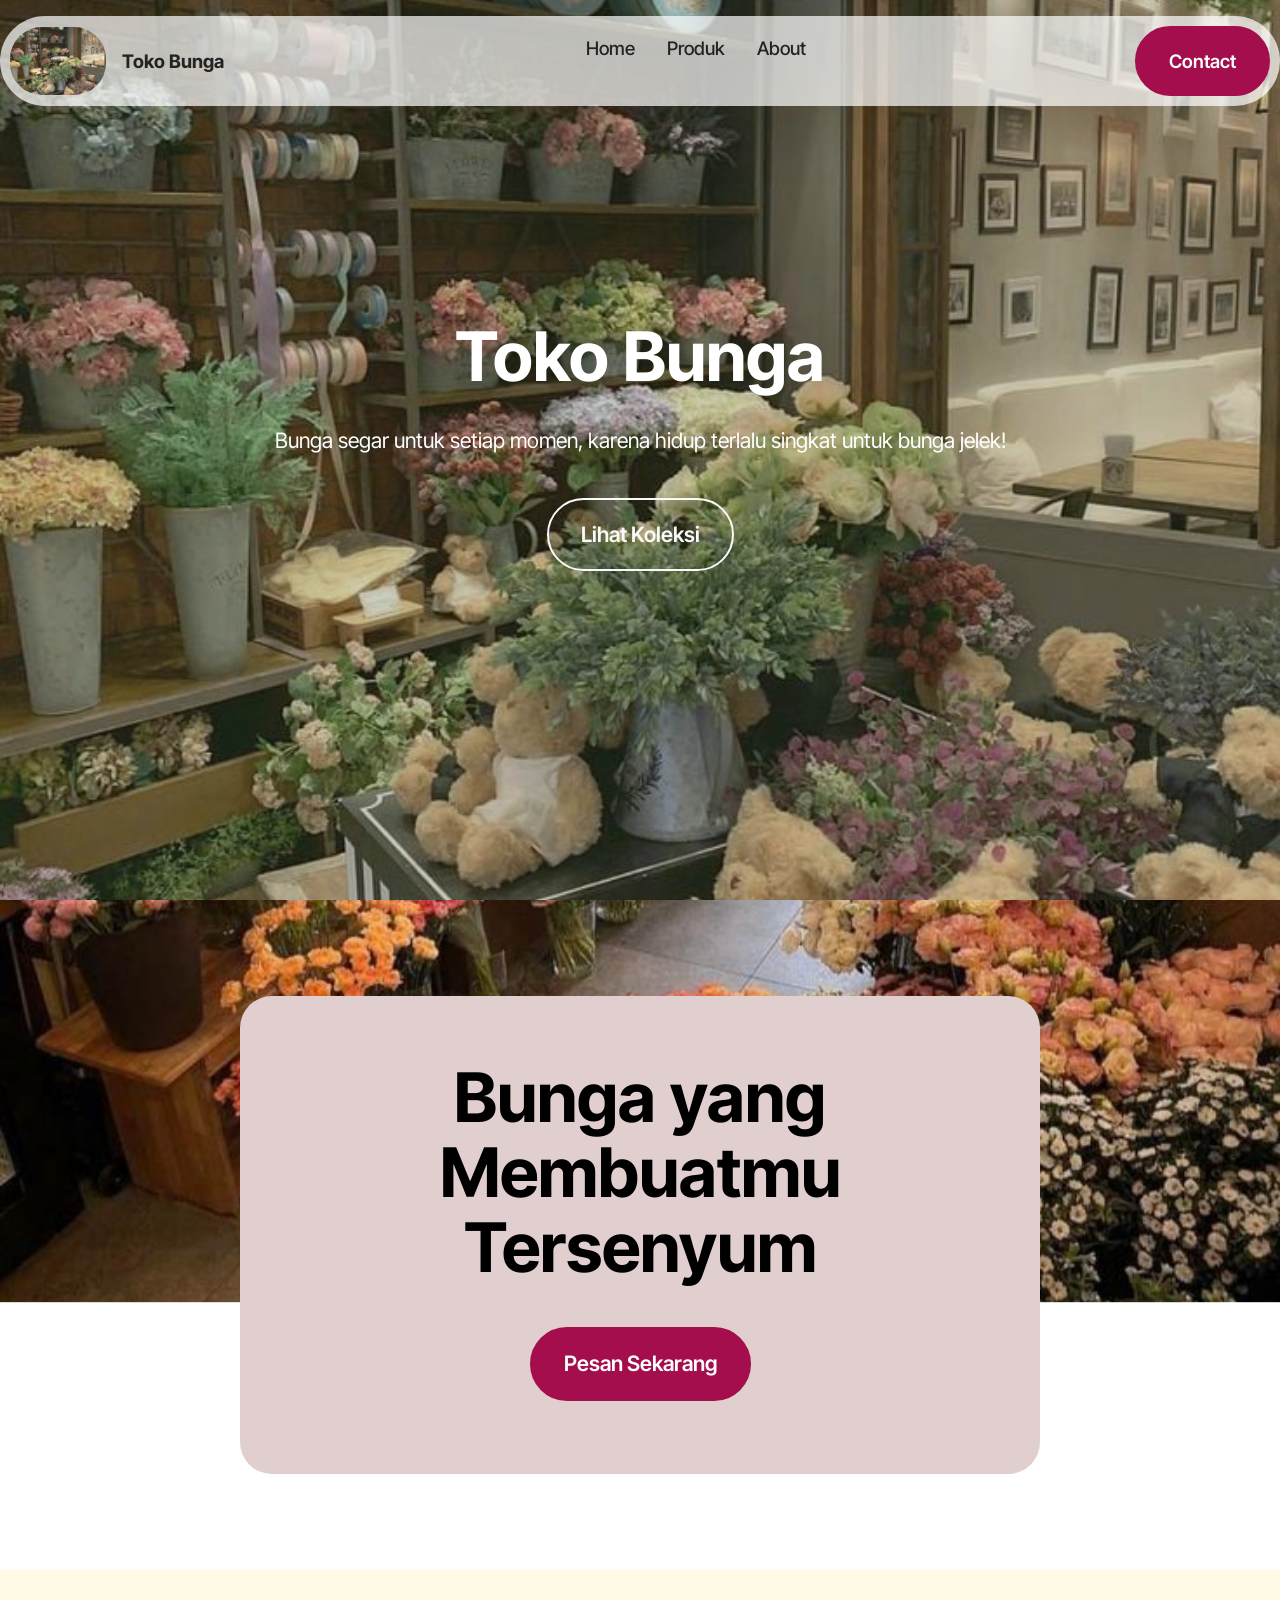
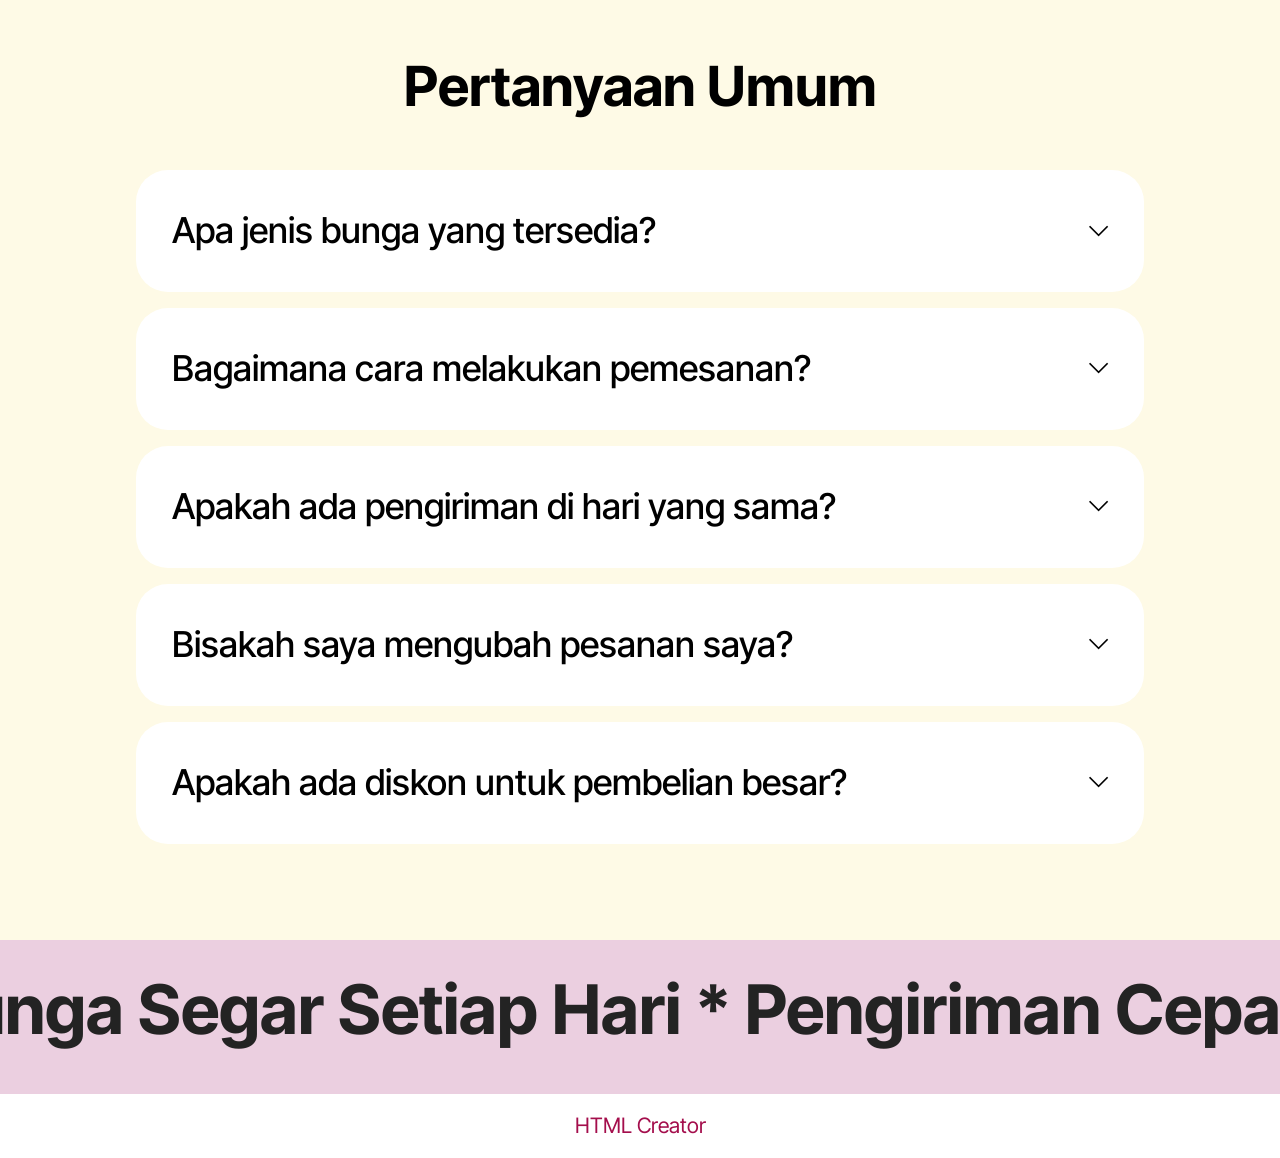
==== index.html @ ef638b3b "create github pages" ====
<!DOCTYPE html>
<html  >
<head>
  <!-- Site made with Mobirise Website Builder v5.9.18, https://mobirise.com -->
  <meta charset="UTF-8">
  <meta http-equiv="X-UA-Compatible" content="IE=edge">
  <meta name="generator" content="Mobirise v5.9.18, mobirise.com">
  <meta name="viewport" content="width=device-width, initial-scale=1, minimum-scale=1">
  <link rel="shortcut icon" href="assets/images/download-1-206x201.jpg" type="image/x-icon">
  <meta name="description" content="Selamat datang di Toko Bunga kami! Temukan berbagai jenis bunga segar dan produk terkait untuk setiap kesempatan. Pesan sekarang dan hiasi momen spesial Anda.">
  
  
  <title>Toko Bunga Indah</title>
  <link rel="stylesheet" href="assets/web/assets/mobirise-icons2/mobirise2.css">
  <link rel="stylesheet" href="assets/bootstrap/css/bootstrap.min.css">
  <link rel="stylesheet" href="assets/bootstrap/css/bootstrap-grid.min.css">
  <link rel="stylesheet" href="assets/bootstrap/css/bootstrap-reboot.min.css">
  <link rel="stylesheet" href="assets/parallax/jarallax.css">
  <link rel="stylesheet" href="assets/dropdown/css/style.css">
  <link rel="stylesheet" href="assets/theme/css/style.css">
  <link rel="preload" href="https://fonts.googleapis.com/css2?family=Inter+Tight:wght@400;700&display=swap&display=swap" as="style" onload="this.onload=null;this.rel='stylesheet'">
  <noscript><link rel="stylesheet" href="https://fonts.googleapis.com/css2?family=Inter+Tight:wght@400;700&display=swap&display=swap"></noscript>
  <link rel="preload" as="style" href="assets/mobirise/css/mbr-additional.css?v=XAiEvp"><link rel="stylesheet" href="assets/mobirise/css/mbr-additional.css?v=XAiEvp" type="text/css">

  
  
  
</head>
<body>
  
  <section data-bs-version="5.1" class="menu menu2 cid-uuAt0u6nEp" once="menu" id="menu-5-uuAt0u6nEp">
	

	<nav class="navbar navbar-dropdown navbar-fixed-top navbar-expand-lg">
		<div class="container">
			<div class="navbar-brand">
				<span class="navbar-logo">
					<a href="index.html">
						<img src="assets/images/download-1-206x201.jpg" alt="Mobirise Website Builder" style="height: 4.3rem;">
					</a>
				</span>
				<span class="navbar-caption-wrap"><a class="navbar-caption text-black text-primary display-4" href="index.html">Toko Bunga</a></span>
			</div>
			<button class="navbar-toggler" type="button" data-toggle="collapse" data-bs-toggle="collapse" data-target="#navbarSupportedContent" data-bs-target="#navbarSupportedContent" aria-controls="navbarNavAltMarkup" aria-expanded="false" aria-label="Toggle navigation">
				<div class="hamburger">
					<span></span>
					<span></span>
					<span></span>
					<span></span>
				</div>
			</button>
			<div class="collapse navbar-collapse" id="navbarSupportedContent">
				<ul class="navbar-nav nav-dropdown" data-app-modern-menu="true"><li class="nav-item">
						<a class="nav-link link text-black text-primary display-4" href="page4.html"><br>Home<br><br></a>
					</li><li class="nav-item"><a class="nav-link link text-black text-primary display-4" href="page1.html"><br>Produk<br><br><br></a></li><li class="nav-item"><a class="nav-link link text-black text-primary display-4" href="page2.html"><br>About</a></li></ul>
				
				<div class="navbar-buttons mbr-section-btn"><a class="btn btn-primary display-4" href="page5.html">Contact<br></a></div>
			</div>
		</div>
	</nav>
</section>

<section data-bs-version="5.1" class="header18 cid-uuAt0u6Ln6 mbr-fullscreen mbr-parallax-background" id="hero-16-uuAt0u6Ln6">
  

  <div class="mbr-overlay" style="opacity: 0.2; background-color: rgb(15, 25, 4);"></div>
  <div class="container-fluid">
    <div class="row">
      <div class="content-wrap col-12 col-md-12">
        <h1 class="mbr-section-title mbr-fonts-style mbr-white mb-4 display-1">
          <strong>Toko Bunga</strong>
        </h1>
        
        <p class="mbr-fonts-style mbr-text mbr-white mb-4 display-7">Bunga segar untuk setiap momen, karena hidup terlalu singkat untuk bunga jelek!</p>
        <div class="mbr-section-btn"><a class="btn btn-white-outline display-7" href="page1.html">Lihat Koleksi</a></div>
      </div>
    </div>
  </div>
</section>

<section data-bs-version="5.1" class="header14 cid-uuAt0u6213 mbr-parallax-background" id="call-to-action-1-uuAt0u6213">
	

	
	
	<div class="container">
		<div class="row justify-content-center">
			<div class="card col-12 col-md-12 col-lg-8">
				<div class="card-wrapper">
					<div class="card-box align-center">
						<h1 class="card-title mbr-fonts-style mb-4 display-1">
							<strong>Bunga yang Membuatmu Tersenyum</strong>
						</h1>
						
						<div class="mbr-section-btn mt-4"><a class="btn btn-primary display-7" href="page1.html">Pesan Sekarang</a></div>
					</div>
				</div>
			</div>
		</div>
	</div>
</section>

<section data-bs-version="5.1" class="list1 cid-uuAt0uqa2E" id="faq-1-uuAt0uqa2E">
    
    
    <div class="container">
        <div class="row justify-content-center">
            <div class="col-12 col-md-12 col-lg-10 m-auto">
                <div class="content">
                    <div class="row justify-content-center mb-5">
                        <div class="col-12 content-head">
                            <div class="mbr-section-head">
                                <h4 class="mbr-section-title mbr-fonts-style align-center mb-0 display-2">
                                    <strong>Pertanyaan Umum</strong>
                                </h4>
                                
                            </div>
                        </div>
                    </div>
                    <div id="bootstrap-accordion_3" class="panel-group accordionStyles accordion" role="tablist" aria-multiselectable="true">
                        <div class="card">
                            <div class="card-header" role="tab" id="headingOne">
                                <a role="button" class="panel-title collapsed" data-toggle="collapse" data-bs-toggle="collapse" data-core="" href="#collapse1_3" aria-expanded="false" aria-controls="collapse1">
                                    <h6 class="panel-title-edit mbr-semibold mbr-fonts-style mb-0 display-5">Apa jenis bunga yang tersedia?</h6>
                                    <span class="sign mbr-iconfont mobi-mbri-arrow-down"></span>
                                </a>
                            </div>
                            <div id="collapse1_3" class="panel-collapse noScroll collapse" role="tabpanel" aria-labelledby="headingOne" data-parent="#accordion" data-bs-parent="#bootstrap-accordion_3">
                                <div class="panel-body">
                                    <p class="mbr-fonts-style panel-text display-7">Kami memiliki berbagai jenis bunga segar, dari mawar hingga anggrek!</p>
                                </div>
                            </div>
                        </div>
                        <div class="card">
                            <div class="card-header" role="tab" id="headingOne">
                                <a role="button" class="panel-title collapsed" data-toggle="collapse" data-bs-toggle="collapse" data-core="" href="#collapse2_3" aria-expanded="false" aria-controls="collapse2">
                                    <h6 class="panel-title-edit mbr-semibold mbr-fonts-style mb-0 display-5">Bagaimana cara melakukan pemesanan?</h6>
                                    <span class="sign mbr-iconfont mobi-mbri-arrow-down"></span>
                                </a>
                            </div>
                            <div id="collapse2_3" class="panel-collapse noScroll collapse" role="tabpanel" aria-labelledby="headingOne" data-parent="#accordion" data-bs-parent="#bootstrap-accordion_3">
                                <div class="panel-body">
                                    <p class="mbr-fonts-style panel-text display-7">Pilih bunga, masukkan ke keranjang, dan bayar!</p>
                                </div>
                            </div>
                        </div>
                        <div class="card">
                            <div class="card-header" role="tab" id="headingOne">
                                <a role="button" class="panel-title collapsed" data-toggle="collapse" data-bs-toggle="collapse" data-core="" href="#collapse3_3" aria-expanded="false" aria-controls="collapse3">
                                    <h6 class="panel-title-edit mbr-semibold mbr-fonts-style mb-0 display-5">Apakah ada pengiriman di hari yang sama?</h6>
                                    <span class="sign mbr-iconfont mobi-mbri-arrow-down"></span>
                                </a>
                            </div>
                            <div id="collapse3_3" class="panel-collapse noScroll collapse" role="tabpanel" aria-labelledby="headingOne" data-parent="#accordion" data-bs-parent="#bootstrap-accordion_3">
                                <div class="panel-body">
                                    <p class="mbr-fonts-style panel-text display-7">Ya, kami menawarkan pengiriman cepat di hari yang sama!</p>
                                </div>
                            </div>
                        </div>
                        <div class="card">
                            <div class="card-header" role="tab" id="headingOne">
                                <a role="button" class="panel-title collapsed" data-toggle="collapse" data-bs-toggle="collapse" data-core="" href="#collapse4_3" aria-expanded="false" aria-controls="collapse4">
                                    <h6 class="panel-title-edit mbr-semibold mbr-fonts-style mb-0 display-5">Bisakah saya mengubah pesanan saya?</h6>
                                    <span class="sign mbr-iconfont mobi-mbri-arrow-down"></span>
                                </a>
                            </div>
                            <div id="collapse4_3" class="panel-collapse noScroll collapse" role="tabpanel" aria-labelledby="headingOne" data-parent="#accordion" data-bs-parent="#bootstrap-accordion_3">
                                <div class="panel-body">
                                    <p class="mbr-fonts-style panel-text display-7">Tentu saja! Hubungi kami secepatnya untuk perubahan.</p>
                                </div>
                            </div>
                        </div>
                        <div class="card">
                            <div class="card-header" role="tab" id="headingOne">
                                <a role="button" class="panel-title collapsed" data-toggle="collapse" data-bs-toggle="collapse" data-core="" href="#collapse5_3" aria-expanded="false" aria-controls="collapse5">
                                    <h6 class="panel-title-edit mbr-semibold mbr-fonts-style mb-0 display-5">Apakah ada diskon untuk pembelian besar?</h6>
                                    <span class="sign mbr-iconfont mobi-mbri-arrow-down"></span>
                                </a>
                            </div>
                            <div id="collapse5_3" class="panel-collapse noScroll collapse" role="tabpanel" aria-labelledby="headingOne" data-parent="#accordion" data-bs-parent="#bootstrap-accordion_3">
                                <div class="panel-body">
                                    <p class="mbr-fonts-style panel-text display-7">Ya, kami memberikan diskon untuk pembelian dalam jumlah besar!</p>
                                </div>
                            </div>
                        </div>
                        
                    </div>
                </div>
            </div>
        </div>
    </div>
</section>

<section data-bs-version="5.1" class="gallery10 cid-uuAt0uq00k" id="features-69-uuAt0uq00k">
  


  <div class="container-fluid">

      <div class="loop-container">
        <div class="item display-1" data-linewords="Bunga Segar Setiap Hari * Pengiriman Cepat dan Aman * " data-direction="-1" data-speed="0.05">☁️ Best offers ☁️ Free delivery ☁️ Perfect design ☁️ Comfort ☁️ Support 24/7 ☁️ Vibes</div>

        <div class="item display-1" data-linewords="Bunga Segar Setiap Hari * Pengiriman Cepat dan Aman * " data-direction="-1" data-speed="0.05">☁️ Best offers ☁️ Free delivery ☁️ Perfect design ☁️ Comfort ☁️ Support 24/7 ☁️ Vibes</div>
      </div>
    
  </div>
</section><section class="display-7" style="padding: 0;align-items: center;justify-content: center;flex-wrap: wrap;    align-content: center;display: flex;position: relative;height: 4rem;"><a href="https://mobiri.se/3591663" style="flex: 1 1;height: 4rem;position: absolute;width: 100%;z-index: 1;"><img alt="" style="height: 4rem;" src="[data-uri]"></a><p style="margin: 0;text-align: center;" class="display-7">&#8204;</p><a style="z-index:1" href="https://mobirise.com/html-builder.html">HTML Creator</a></section><script src="assets/bootstrap/js/bootstrap.bundle.min.js"></script>  <script src="assets/parallax/jarallax.js"></script>  <script src="assets/smoothscroll/smooth-scroll.js"></script>  <script src="assets/ytplayer/index.js"></script>  <script src="assets/dropdown/js/navbar-dropdown.js"></script>  <script src="assets/mbr-switch-arrow/mbr-switch-arrow.js"></script>  <script src="assets/theme/js/script.js"></script>  
  
  
</body>
</html>
---- assets/web/assets/mobirise-icons2/mobirise2.css ----
@font-face {
  font-family: 'Moririse2';
  font-display: swap;
  src:  url('mobirise2.eot?f2bix4');
  src:  url('mobirise2.eot?f2bix4#iefix') format('embedded-opentype'),
    url('mobirise2.ttf?f2bix4') format('truetype'),
    url('mobirise2.woff?f2bix4') format('woff'),
    url('mobirise2.svg?f2bix4#mobirise2') format('svg');
  font-weight: normal;
  font-style: normal;
}

[class^="mobi-"], [class*=" mobi-"] {
  /* use !important to prevent issues with browser extensions that change fonts */
  font-family: 'Moririse2' !important;
  speak: none;
  font-style: normal;
  font-weight: normal;
  font-variant: normal;
  text-transform: none;
  line-height: 1;

  /* Better Font Rendering =========== */
  -webkit-font-smoothing: antialiased;
  -moz-osx-font-smoothing: grayscale;
}

.mobi-mbri-add-submenu:before {
  content: "\e900";
}
.mobi-mbri-alert:before {
  content: "\e901";
}
.mobi-mbri-align-center:before {
  content: "\e902";
}
.mobi-mbri-align-justify:before {
  content: "\e903";
}
.mobi-mbri-align-left:before {
  content: "\e904";
}
.mobi-mbri-align-right:before {
  content: "\e905";
}
.mobi-mbri-android:before {
  content: "\e906";
}
.mobi-mbri-apple:before {
  content: "\e907";
}
.mobi-mbri-arrow-down:before {
  content: "\e908";
}
.mobi-mbri-arrow-next:before {
  content: "\e909";
}
.mobi-mbri-arrow-prev:before {
  content: "\e90a";
}
.mobi-mbri-arrow-up:before {
  content: "\e90b";
}
.mobi-mbri-bold:before {
  content: "\e90c";
}
.mobi-mbri-bookmark:before {
  content: "\e90d";
}
.mobi-mbri-bootstrap:before {
  content: "\e90e";
}
.mobi-mbri-briefcase:before {
  content: "\e90f";
}
.mobi-mbri-browse:before {
  content: "\e910";
}
.mobi-mbri-bulleted-list:before {
  content: "\e911";
}
.mobi-mbri-calendar:before {
  content: "\e912";
}
.mobi-mbri-camera:before {
  content: "\e913";
}
.mobi-mbri-cart-add:before {
  content: "\e914";
}
.mobi-mbri-cart-full:before {
  content: "\e915";
}
.mobi-mbri-cash:before {
  content: "\e916";
}
.mobi-mbri-change-style:before {
  content: "\e917";
}
.mobi-mbri-chat:before {
  content: "\e918";
}
.mobi-mbri-clock:before {
  content: "\e919";
}
.mobi-mbri-close:before {
  content: "\e91a";
}
.mobi-mbri-cloud:before {
  content: "\e91b";
}
.mobi-mbri-code:before {
  content: "\e91c";
}
.mobi-mbri-contact-form:before {
  content: "\e91d";
}
.mobi-mbri-credit-card:before {
  content: "\e91e";
}
.mobi-mbri-cursor-click:before {
  content: "\e91f";
}
.mobi-mbri-cust-feedback:before {
  content: "\e920";
}
.mobi-mbri-database:before {
  content: "\e921";
}
.mobi-mbri-delivery:before {
  content: "\e922";
}
.mobi-mbri-desktop:before {
  content: "\e923";
}
.mobi-mbri-devices:before {
  content: "\e924";
}
.mobi-mbri-down:before {
  content: "\e925";
}
.mobi-mbri-download-2:before {
  content: "\e926";
}
.mobi-mbri-download:before {
  content: "\e927";
}
.mobi-mbri-drag-n-drop-2:before {
  content: "\e928";
}
.mobi-mbri-drag-n-drop:before {
  content: "\e929";
}
.mobi-mbri-edit-2:before {
  content: "\e92a";
}
.mobi-mbri-edit:before {
  content: "\e92b";
}
.mobi-mbri-error:before {
  content: "\e92c";
}
.mobi-mbri-extension:before {
  content: "\e92d";
}
.mobi-mbri-features:before {
  content: "\e92e";
}
.mobi-mbri-file:before {
  content: "\e92f";
}
.mobi-mbri-flag:before {
  content: "\e930";
}
.mobi-mbri-folder:before {
  content: "\e931";
}
.mobi-mbri-gift:before {
  content: "\e932";
}
.mobi-mbri-github:before {
  content: "\e933";
}
.mobi-mbri-globe-2:before {
  content: "\e934";
}
.mobi-mbri-globe:before {
  content: "\e935";
}
.mobi-mbri-growing-chart:before {
  content: "\e936";
}
.mobi-mbri-hearth:before {
  content: "\e937";
}
.mobi-mbri-help:before {
  content: "\e938";
}
.mobi-mbri-home:before {
  content: "\e939";
}
.mobi-mbri-hot-cup:before {
  content: "\e93a";
}
.mobi-mbri-idea:before {
  content: "\e93b";
}
.mobi-mbri-image-gallery:before {
  content: "\e93c";
}
.mobi-mbri-image-slider:before {
  content: "\e93d";
}
.mobi-mbri-info:before {
  content: "\e93e";
}
.mobi-mbri-italic:before {
  content: "\e93f";
}
.mobi-mbri-key:before {
  content: "\e940";
}
.mobi-mbri-laptop:before {
  content: "\e941";
}
.mobi-mbri-layers:before {
  content: "\e942";
}
.mobi-mbri-left-right:before {
  content: "\e943";
}
.mobi-mbri-left:before {
  content: "\e944";
}
.mobi-mbri-letter:before {
  content: "\e945";
}
.mobi-mbri-like:before {
  content: "\e946";
}
.mobi-mbri-link:before {
  content: "\e947";
}
.mobi-mbri-lock:before {
  content: "\e948";
}
.mobi-mbri-login:before {
  content: "\e949";
}
.mobi-mbri-logout:before {
  content: "\e94a";
}
.mobi-mbri-magic-stick:before {
  content: "\e94b";
}
.mobi-mbri-map-pin:before {
  content: "\e94c";
}
.mobi-mbri-menu:before {
  content: "\e94d";
}
.mobi-mbri-mobile-2:before {
  content: "\e94e";
}
.mobi-mbri-mobile-horizontal:before {
  content: "\e94f";
}
.mobi-mbri-mobile:before {
  content: "\e950";
}
.mobi-mbri-mobirise:before {
  content: "\e951";
}
.mobi-mbri-more-horizontal:before {
  content: "\e952";
}
.mobi-mbri-more-vertical:before {
  content: "\e953";
}
.mobi-mbri-music:before {
  content: "\e954";
}
.mobi-mbri-new-file:before {
  content: "\e955";
}
.mobi-mbri-numbered-list:before {
  content: "\e956";
}
.mobi-mbri-opened-folder:before {
  content: "\e957";
}
.mobi-mbri-pages:before {
  content: "\e958";
}
.mobi-mbri-paper-plane:before {
  content: "\e959";
}
.mobi-mbri-paperclip:before {
  content: "\e95a";
}
.mobi-mbri-phone:before {
  content: "\e95b";
}
.mobi-mbri-photo:before {
  content: "\e95c";
}
.mobi-mbri-photos:before {
  content: "\e95d";
}
.mobi-mbri-pin:before {
  content: "\e95e";
}
.mobi-mbri-play:before {
  content: "\e95f";
}
.mobi-mbri-plus:before {
  content: "\e960";
}
.mobi-mbri-preview:before {
  content: "\e961";
}
.mobi-mbri-print:before {
  content: "\e962";
}
.mobi-mbri-protect:before {
  content: "\e963";
}
.mobi-mbri-question:before {
  content: "\e964";
}
.mobi-mbri-quote-left:before {
  content: "\e965";
}
.mobi-mbri-quote-right:before {
  content: "\e966";
}
.mobi-mbri-redo:before {
  content: "\e967";
}
.mobi-mbri-refresh:before {
  content: "\e968";
}
.mobi-mbri-responsive-2:before {
  content: "\e969";
}
.mobi-mbri-responsive:before {
  content: "\e96a";
}
.mobi-mbri-right:before {
  content: "\e96b";
}
.mobi-mbri-rocket:before {
  content: "\e96c";
}
.mobi-mbri-sad-face:before {
  content: "\e96d";
}
.mobi-mbri-sale:before {
  content: "\e96e";
}
.mobi-mbri-save:before {
  content: "\e96f";
}
.mobi-mbri-search:before {
  content: "\e970";
}
.mobi-mbri-setting-2:before {
  content: "\e971";
}
.mobi-mbri-setting-3:before {
  content: "\e972";
}
.mobi-mbri-setting:before {
  content: "\e973";
}
.mobi-mbri-share:before {
  content: "\e974";
}
.mobi-mbri-shopping-bag:before {
  content: "\e975";
}
.mobi-mbri-shopping-basket:before {
  content: "\e976";
}
.mobi-mbri-shopping-cart:before {
  content: "\e977";
}
.mobi-mbri-sites:before {
  content: "\e978";
}
.mobi-mbri-smile-face:before {
  content: "\e979";
}
.mobi-mbri-speed:before {
  content: "\e97a";
}
.mobi-mbri-star:before {
  content: "\e97b";
}
.mobi-mbri-success:before {
  content: "\e97c";
}
.mobi-mbri-sun:before {
  content: "\e97d";
}
.mobi-mbri-sun2:before {
  content: "\e97e";
}
.mobi-mbri-tablet-vertical:before {
  content: "\e97f";
}
.mobi-mbri-tablet:before {
  content: "\e980";
}
.mobi-mbri-target:before {
  content: "\e981";
}
.mobi-mbri-timer:before {
  content: "\e982";
}
.mobi-mbri-to-ftp:before {
  content: "\e983";
}
.mobi-mbri-to-local-drive:before {
  content: "\e984";
}
.mobi-mbri-touch-swipe:before {
  content: "\e985";
}
.mobi-mbri-touch:before {
  content: "\e986";
}
.mobi-mbri-trash:before {
  content: "\e987";
}
.mobi-mbri-underline:before {
  content: "\e988";
}
.mobi-mbri-undo:before {
  content: "\e989";
}
.mobi-mbri-unlink:before {
  content: "\e98a";
}
.mobi-mbri-unlock:before {
  content: "\e98b";
}
.mobi-mbri-up-down:before {
  content: "\e98c";
}
.mobi-mbri-up:before {
  content: "\e98d";
}
.mobi-mbri-update:before {
  content: "\e98e";
}
.mobi-mbri-upload-2:before {
  content: "\e98f";
}
.mobi-mbri-upload:before {
  content: "\e990";
}
.mobi-mbri-user-2:before {
  content: "\e991";
}
.mobi-mbri-user:before {
  content: "\e992";
}
.mobi-mbri-users:before {
  content: "\e993";
}
.mobi-mbri-video-play:before {
  content: "\e994";
}
.mobi-mbri-video:before {
  content: "\e995";
}
.mobi-mbri-watch:before {
  content: "\e996";
}
.mobi-mbri-website-theme-2:before {
  content: "\e997";
}
.mobi-mbri-website-theme:before {
  content: "\e998";
}
.mobi-mbri-wifi:before {
  content: "\e999";
}
.mobi-mbri-windows:before {
  content: "\e99a";
}
.mobi-mbri-zoom-in:before {
  content: "\e99b";
}
.mobi-mbri-zoom-out:before {
  content: "\e99c";
}
---- assets/parallax/jarallax.css ----
.jarallax {
    position: relative;
    z-index: 0;
}
.jarallax > .jarallax-img {
    position: absolute;
    object-fit: cover;
    /* support for plugin https://github.com/bfred-it/object-fit-images */
    font-family: 'object-fit: cover;';
    top: 0;
    left: 0;
    width: 100%;
    height: 100%;
    z-index: -1;
}
---- assets/dropdown/css/style.css ----
.navbar-dropdown {
  left: 0;
  padding: 0;
  position: absolute;
  right: 0;
  top: 0;
  transition: all 0.45s ease;
  z-index: 1030;
  background: #282828; }
  .navbar-dropdown .navbar-logo {
    margin-right: 0.8rem;
    transition: margin 0.3s ease-in-out;
    vertical-align: middle; }
    .navbar-dropdown .navbar-logo img {
      height: 3.125rem;
      transition: all 0.3s ease-in-out; }
    .navbar-dropdown .navbar-logo.mbr-iconfont {
      font-size: 3.125rem;
      line-height: 3.125rem; }
  .navbar-dropdown .navbar-caption {
    font-weight: 700;
    white-space: normal;
    vertical-align: -4px;
    line-height: 3.125rem !important; }
    .navbar-dropdown .navbar-caption, .navbar-dropdown .navbar-caption:hover {
      color: inherit;
      text-decoration: none; }
  .navbar-dropdown .mbr-iconfont + .navbar-caption {
    vertical-align: -1px; }
  .navbar-dropdown.navbar-fixed-top {
    position: fixed; }
  .navbar-dropdown .navbar-brand span {
    vertical-align: -4px; }
  .navbar-dropdown.bg-color.transparent {
    background: none; }
  .navbar-dropdown.navbar-short .navbar-brand {
    padding: 0.625rem 0; }
    .navbar-dropdown.navbar-short .navbar-brand span {
      vertical-align: -1px; }
  .navbar-dropdown.navbar-short .navbar-caption {
    line-height: 2.375rem !important;
    vertical-align: -2px; }
  .navbar-dropdown.navbar-short .navbar-logo {
    margin-right: 0.5rem; }
    .navbar-dropdown.navbar-short .navbar-logo img {
      height: 2.375rem; }
    .navbar-dropdown.navbar-short .navbar-logo.mbr-iconfont {
      font-size: 2.375rem;
      line-height: 2.375rem; }
  .navbar-dropdown.navbar-short .mbr-table-cell {
    height: 3.625rem; }
  .navbar-dropdown .navbar-close {
    left: 0.6875rem;
    position: fixed;
    top: 0.75rem;
    z-index: 1000; }
  .navbar-dropdown .hamburger-icon {
    content: "";
    display: inline-block;
    vertical-align: middle;
    width: 16px;
    -webkit-box-shadow: 0 -6px 0 1px #282828,0 0 0 1px #282828,0 6px 0 1px #282828;
    -moz-box-shadow: 0 -6px 0 1px #282828,0 0 0 1px #282828,0 6px 0 1px #282828;
    box-shadow: 0 -6px 0 1px #282828,0 0 0 1px #282828,0 6px 0 1px #282828; }

.dropdown-menu .dropdown-toggle[data-toggle="dropdown-submenu"]::after {
  border-bottom: 0.35em solid transparent;
  border-left: 0.35em solid;
  border-right: 0;
  border-top: 0.35em solid transparent;
  margin-left: 0.3rem; }

.dropdown-menu .dropdown-item:focus {
  outline: 0; }

.nav-dropdown {
  font-size: 0.75rem;
  font-weight: 500;
  height: auto !important; }
  .nav-dropdown .nav-btn {
    padding-left: 1rem; }
  .nav-dropdown .link {
    margin: .667em 1.667em;
    font-weight: 500;
    padding: 0;
    transition: color .2s ease-in-out; }
    .nav-dropdown .link.dropdown-toggle {
      margin-right: 2.583em; }
      .nav-dropdown .link.dropdown-toggle::after {
        margin-left: .25rem;
        border-top: 0.35em solid;
        border-right: 0.35em solid transparent;
        border-left: 0.35em solid transparent;
        border-bottom: 0; }
      .nav-dropdown .link.dropdown-toggle[aria-expanded="true"] {
        margin: 0;
        padding: 0.667em 3.263em  0.667em 1.667em; }
  .nav-dropdown .link::after,
  .nav-dropdown .dropdown-item::after {
    color: inherit; }
  .nav-dropdown .btn {
    font-size: 0.75rem;
    font-weight: 700;
    letter-spacing: 0;
    margin-bottom: 0;
    padding-left: 1.25rem;
    padding-right: 1.25rem; }
  .nav-dropdown .dropdown-menu {
    border-radius: 0;
    border: 0;
    left: 0;
    margin: 0;
    padding-bottom: 1.25rem;
    padding-top: 1.25rem;
    position: relative; }
  .nav-dropdown .dropdown-submenu {
    margin-left: 0.125rem;
    top: 0; }
  .nav-dropdown .dropdown-item {
    font-weight: 500;
    line-height: 2;
    padding: 0.3846em 4.615em 0.3846em 1.5385em;
    position: relative;
    transition: color .2s ease-in-out, background-color .2s ease-in-out; }
    .nav-dropdown .dropdown-item::after {
      margin-top: -0.3077em;
      position: absolute;
      right: 1.1538em;
      top: 50%; }
    .nav-dropdown .dropdown-item:focus, .nav-dropdown .dropdown-item:hover {
      background: none; }

@media (max-width: 767px) {
  .nav-dropdown.navbar-toggleable-sm {
    bottom: 0;
    display: none;
    left: 0;
    overflow-x: hidden;
    position: fixed;
    top: 0;
    transform: translateX(-100%);
    -ms-transform: translateX(-100%);
    -webkit-transform: translateX(-100%);
    width: 18.75rem;
    z-index: 999; } }
.nav-dropdown.navbar-toggleable-xl {
  bottom: 0;
  display: none;
  left: 0;
  overflow-x: hidden;
  position: fixed;
  top: 0;
  transform: translateX(-100%);
  -ms-transform: translateX(-100%);
  -webkit-transform: translateX(-100%);
  width: 18.75rem;
  z-index: 999; }

.nav-dropdown-sm {
  display: block !important;
  overflow-x: hidden;
  overflow: auto;
  padding-top: 3.875rem; }
  .nav-dropdown-sm::after {
    content: "";
    display: block;
    height: 3rem;
    width: 100%; }
  .nav-dropdown-sm.collapse.in ~ .navbar-close {
    display: block !important; }
  .nav-dropdown-sm.collapsing, .nav-dropdown-sm.collapse.in {
    transform: translateX(0);
    -ms-transform: translateX(0);
    -webkit-transform: translateX(0);
    transition: all 0.25s ease-out;
    -webkit-transition: all 0.25s ease-out;
    background: #282828; }
  .nav-dropdown-sm.collapsing[aria-expanded="false"] {
    transform: translateX(-100%);
    -ms-transform: translateX(-100%);
    -webkit-transform: translateX(-100%); }
  .nav-dropdown-sm .nav-item {
    display: block;
    margin-left: 0 !important;
    padding-left: 0; }
  .nav-dropdown-sm .link,
  .nav-dropdown-sm .dropdown-item {
    border-top: 1px dotted rgba(255, 255, 255, 0.1);
    font-size: 0.8125rem;
    line-height: 1.6;
    margin: 0 !important;
    padding: 0.875rem 2.4rem 0.875rem 1.5625rem !important;
    position: relative;
    white-space: normal; }
    .nav-dropdown-sm .link:focus, .nav-dropdown-sm .link:hover,
    .nav-dropdown-sm .dropdown-item:focus,
    .nav-dropdown-sm .dropdown-item:hover {
      background: rgba(0, 0, 0, 0.2) !important;
      color: #c0a375; }
  .nav-dropdown-sm .nav-btn {
    position: relative;
    padding: 1.5625rem 1.5625rem 0 1.5625rem; }
    .nav-dropdown-sm .nav-btn::before {
      border-top: 1px dotted rgba(255, 255, 255, 0.1);
      content: "";
      left: 0;
      position: absolute;
      top: 0;
      width: 100%; }
    .nav-dropdown-sm .nav-btn + .nav-btn {
      padding-top: 0.625rem; }
      .nav-dropdown-sm .nav-btn + .nav-btn::before {
        display: none; }
  .nav-dropdown-sm .btn {
    padding: 0.625rem 0; }
  .nav-dropdown-sm .dropdown-toggle[data-toggle="dropdown-submenu"]::after {
    margin-left: .25rem;
    border-top: 0.35em solid;
    border-right: 0.35em solid transparent;
    border-left: 0.35em solid transparent;
    border-bottom: 0; }
  .nav-dropdown-sm .dropdown-toggle[data-toggle="dropdown-submenu"][aria-expanded="true"]::after {
    border-top: 0;
    border-right: 0.35em solid transparent;
    border-left: 0.35em solid transparent;
    border-bottom: 0.35em solid; }
  .nav-dropdown-sm .dropdown-menu {
    margin: 0;
    padding: 0;
    position: relative;
    top: 0;
    left: 0;
    width: 100%;
    border: 0;
    float: none;
    border-radius: 0;
    background: none; }
  .nav-dropdown-sm .dropdown-submenu {
    left: 100%;
    margin-left: 0.125rem;
    margin-top: -1.25rem;
    top: 0; }

.navbar-toggleable-sm .nav-dropdown .dropdown-menu {
  position: absolute; }

.navbar-toggleable-sm .nav-dropdown .dropdown-submenu {
  left: 100%;
  margin-left: 0.125rem;
  margin-top: -1.25rem;
  top: 0; }

.navbar-toggleable-sm.opened .nav-dropdown .dropdown-menu {
  position: relative; }

.navbar-toggleable-sm.opened .nav-dropdown .dropdown-submenu {
  left: 0;
  margin-left: 00rem;
  margin-top: 0rem;
  top: 0; }

.is-builder .nav-dropdown.collapsing {
  transition: none !important; }
---- assets/theme/css/style.css ----
@charset "UTF-8";
section {
  background-color: #ffffff;
}

body {
  font-style: normal;
  line-height: 1.5;
  font-weight: 400;
  color: #232323;
  position: relative;
}

button {
  background-color: transparent;
  border-color: transparent;
}

.embla__button,
.carousel-control {
  background-color: #edefea !important;
  opacity: 0.8 !important;
  color: #464845 !important;
  border-color: #edefea !important;
}

.carousel .close,
.modalWindow .close {
  background-color: #edefea !important;
  color: #464845 !important;
  border-color: #edefea !important;
  opacity: 0.8 !important;
}

.carousel .close:hover,
.modalWindow .close:hover {
  opacity: 1 !important;
}

.carousel-indicators li {
  background-color: #edefea !important;
  border: 2px solid #464845 !important;
}

.carousel-indicators li:hover,
.carousel-indicators li:active {
  opacity: 0.8 !important;
}

.embla__button:hover,
.carousel-control:hover {
  background-color: #edefea !important;
  opacity: 1 !important;
}

.modalWindow-video-container {
  height: 80%;
}

section,
.container,
.container-fluid {
  position: relative;
  word-wrap: break-word;
}

a.mbr-iconfont:hover {
  text-decoration: none;
}

.article .lead p,
.article .lead ul,
.article .lead ol,
.article .lead pre,
.article .lead blockquote {
  margin-bottom: 0;
}

a {
  font-style: normal;
  font-weight: 400;
  cursor: pointer;
}
a, a:hover {
  text-decoration: none;
}

.mbr-section-title {
  font-style: normal;
  line-height: 1.3;
}

.mbr-section-subtitle {
  line-height: 1.3;
}

.mbr-text {
  font-style: normal;
  line-height: 1.7;
}

h1,
h2,
h3,
h4,
h5,
h6,
.display-1,
.display-2,
.display-4,
.display-5,
.display-7,
span,
p,
a {
  line-height: 1;
  word-break: break-word;
  word-wrap: break-word;
  font-weight: 400;
}

b,
strong {
  font-weight: bold;
}

input:-webkit-autofill, input:-webkit-autofill:hover, input:-webkit-autofill:focus, input:-webkit-autofill:active {
  transition-delay: 9999s;
  -webkit-transition-property: background-color, color;
  transition-property: background-color, color;
}

textarea[type=hidden] {
  display: none;
}

section {
  background-position: 50% 50%;
  background-repeat: no-repeat;
  background-size: cover;
}
section .mbr-background-video,
section .mbr-background-video-preview {
  position: absolute;
  bottom: 0;
  left: 0;
  right: 0;
  top: 0;
}

.hidden {
  visibility: hidden;
}

.mbr-z-index20 {
  z-index: 20;
}

/*! Base colors */
.mbr-white {
  color: #ffffff;
}

.mbr-black {
  color: #111111;
}

.mbr-bg-white {
  background-color: #ffffff;
}

.mbr-bg-black {
  background-color: #000000;
}

/*! Text-aligns */
.align-left {
  text-align: left;
}

.align-center {
  text-align: center;
}

.align-right {
  text-align: right;
}

/*! Font-weight  */
.mbr-light {
  font-weight: 300;
}

.mbr-regular {
  font-weight: 400;
}

.mbr-semibold {
  font-weight: 500;
}

.mbr-bold {
  font-weight: 700;
}

/*! Media  */
.media-content {
  flex-basis: 100%;
}

.media-container-row {
  display: flex;
  flex-direction: row;
  flex-wrap: wrap;
  justify-content: center;
  align-content: center;
  align-items: start;
}
.media-container-row .media-size-item {
  width: 400px;
}

.media-container-column {
  display: flex;
  flex-direction: column;
  flex-wrap: wrap;
  justify-content: center;
  align-content: center;
  align-items: stretch;
}
.media-container-column > * {
  width: 100%;
}

@media (min-width: 992px) {
  .media-container-row {
    flex-wrap: nowrap;
  }
}
figure {
  margin-bottom: 0;
  overflow: hidden;
}

figure[mbr-media-size] {
  transition: width 0.1s;
}

img,
iframe {
  display: block;
  width: 100%;
}

.card {
  background-color: transparent;
  border: none;
}

.card-box {
  width: 100%;
}

.card-img {
  text-align: center;
  flex-shrink: 0;
  -webkit-flex-shrink: 0;
}

.media {
  max-width: 100%;
  margin: 0 auto;
}

.mbr-figure {
  align-self: center;
}

.media-container > div {
  max-width: 100%;
}

.mbr-figure img,
.card-img img {
  width: 100%;
}

@media (max-width: 991px) {
  .media-size-item {
    width: auto !important;
  }
  .media {
    width: auto;
  }
  .mbr-figure {
    width: 100% !important;
  }
}
/*! Buttons */
.mbr-section-btn {
  margin-left: -0.6rem;
  margin-right: -0.6rem;
  font-size: 0;
}

.btn {
  font-weight: 600;
  border-width: 1px;
  font-style: normal;
  margin: 0.6rem 0.6rem;
  white-space: normal;
  transition: all 0.2s ease-in-out;
  display: inline-flex;
  align-items: center;
  justify-content: center;
  word-break: break-word;
}

.btn-sm {
  font-weight: 600;
  letter-spacing: 0px;
  transition: all 0.3s ease-in-out;
}

.btn-md {
  font-weight: 600;
  letter-spacing: 0px;
  transition: all 0.3s ease-in-out;
}

.btn-lg {
  font-weight: 600;
  letter-spacing: 0px;
  transition: all 0.3s ease-in-out;
}

.btn-form {
  margin: 0;
}
.btn-form:hover {
  cursor: pointer;
}

nav .mbr-section-btn {
  margin-left: 0rem;
  margin-right: 0rem;
}

/*! Btn icon margin */
.btn .mbr-iconfont,
.btn.btn-sm .mbr-iconfont {
  order: 1;
  cursor: pointer;
  margin-left: 0.5rem;
  vertical-align: sub;
}

.btn.btn-md .mbr-iconfont,
.btn.btn-md .mbr-iconfont {
  margin-left: 0.8rem;
}

.mbr-regular {
  font-weight: 400;
}

.mbr-semibold {
  font-weight: 500;
}

.mbr-bold {
  font-weight: 700;
}

[type=submit] {
  -webkit-appearance: none;
}

/*! Full-screen */
.mbr-fullscreen .mbr-overlay {
  min-height: 100vh;
}

.mbr-fullscreen {
  display: flex;
  display: -moz-flex;
  display: -ms-flex;
  display: -o-flex;
  align-items: center;
  min-height: 100vh;
  padding-top: 3rem;
  padding-bottom: 3rem;
}

/*! Map */
.map {
  height: 25rem;
  position: relative;
}
.map iframe {
  width: 100%;
  height: 100%;
}

/*! Scroll to top arrow */
.mbr-arrow-up {
  bottom: 25px;
  right: 90px;
  position: fixed;
  text-align: right;
  z-index: 5000;
  color: #ffffff;
  font-size: 22px;
}

.mbr-arrow-up a {
  background: rgba(0, 0, 0, 0.2);
  border-radius: 50%;
  color: #fff;
  display: inline-block;
  height: 60px;
  width: 60px;
  border: 2px solid #fff;
  outline-style: none !important;
  position: relative;
  text-decoration: none;
  transition: all 0.3s ease-in-out;
  cursor: pointer;
  text-align: center;
}
.mbr-arrow-up a:hover {
  background-color: rgba(0, 0, 0, 0.4);
}
.mbr-arrow-up a i {
  line-height: 60px;
}

.mbr-arrow-up-icon {
  display: block;
  color: #fff;
}

.mbr-arrow-up-icon::before {
  content: "›";
  display: inline-block;
  font-family: serif;
  font-size: 22px;
  line-height: 1;
  font-style: normal;
  position: relative;
  top: 6px;
  left: -4px;
  transform: rotate(-90deg);
}

/*! Arrow Down */
.mbr-arrow {
  position: absolute;
  bottom: 45px;
  left: 50%;
  width: 60px;
  height: 60px;
  cursor: pointer;
  background-color: rgba(80, 80, 80, 0.5);
  border-radius: 50%;
  transform: translateX(-50%);
}
@media (max-width: 767px) {
  .mbr-arrow {
    display: none;
  }
}
.mbr-arrow > a {
  display: inline-block;
  text-decoration: none;
  outline-style: none;
  animation: arrowdown 1.7s ease-in-out infinite;
  color: #ffffff;
}
.mbr-arrow > a > i {
  position: absolute;
  top: -2px;
  left: 15px;
  font-size: 2rem;
}

#scrollToTop a i::before {
  content: "";
  position: absolute;
  display: block;
  border-bottom: 2.5px solid #fff;
  border-left: 2.5px solid #fff;
  width: 27.8%;
  height: 27.8%;
  left: 50%;
  top: 51%;
  transform: translateY(-30%) translateX(-50%) rotate(135deg);
}

@keyframes arrowdown {
  0% {
    transform: translateY(0px);
  }
  50% {
    transform: translateY(-5px);
  }
  100% {
    transform: translateY(0px);
  }
}
@media (max-width: 500px) {
  .mbr-arrow-up {
    left: 0;
    right: 0;
    text-align: center;
  }
}
/*Gradients animation*/
@keyframes gradient-animation {
  from {
    background-position: 0% 100%;
    animation-timing-function: ease-in-out;
  }
  to {
    background-position: 100% 0%;
    animation-timing-function: ease-in-out;
  }
}
.bg-gradient {
  background-size: 200% 200%;
  animation: gradient-animation 5s infinite alternate;
  -webkit-animation: gradient-animation 5s infinite alternate;
}

.menu .navbar-brand {
  display: -webkit-flex;
}
.menu .navbar-brand span {
  display: flex;
  display: -webkit-flex;
}
.menu .navbar-brand .navbar-caption-wrap {
  display: -webkit-flex;
}
.menu .navbar-brand .navbar-logo img {
  display: -webkit-flex;
  width: auto;
}
@media (min-width: 768px) and (max-width: 991px) {
  .menu .navbar-toggleable-sm .navbar-nav {
    display: -ms-flexbox;
  }
}
@media (max-width: 991px) {
  .menu .navbar-collapse {
    max-height: 93.5vh;
  }
  .menu .navbar-collapse.show {
    overflow: auto;
  }
}
@media (min-width: 992px) {
  .menu .navbar-nav.nav-dropdown {
    display: -webkit-flex;
  }
  .menu .navbar-toggleable-sm .navbar-collapse {
    display: -webkit-flex !important;
  }
  .menu .collapsed .navbar-collapse {
    max-height: 93.5vh;
  }
  .menu .collapsed .navbar-collapse.show {
    overflow: auto;
  }
}
@media (max-width: 767px) {
  .menu .navbar-collapse {
    max-height: 80vh;
  }
}

.nav-link .mbr-iconfont {
  margin-right: 0.5rem;
}

.navbar {
  display: -webkit-flex;
  -webkit-flex-wrap: wrap;
  -webkit-align-items: center;
  -webkit-justify-content: space-between;
}

.navbar-collapse {
  -webkit-flex-basis: 100%;
  -webkit-flex-grow: 1;
  -webkit-align-items: center;
}

.nav-dropdown .link {
  padding: 0.667em 1.667em !important;
  margin: 0 !important;
}

.nav {
  display: -webkit-flex;
  -webkit-flex-wrap: wrap;
}

.row {
  display: -webkit-flex;
  -webkit-flex-wrap: wrap;
}

.justify-content-center {
  -webkit-justify-content: center;
}

.form-inline {
  display: -webkit-flex;
}

.card-wrapper {
  -webkit-flex: 1;
}

.carousel-control {
  z-index: 10;
  display: -webkit-flex;
}

.carousel-controls {
  display: -webkit-flex;
}

.media {
  display: -webkit-flex;
}

.form-group:focus {
  outline: none;
}

.jq-selectbox__select {
  padding: 7px 0;
  position: relative;
}

.jq-selectbox__dropdown {
  overflow: hidden;
  border-radius: 10px;
  position: absolute;
  top: 100%;
  left: 0 !important;
  width: 100% !important;
}

.jq-selectbox__trigger-arrow {
  right: 0;
  transform: translateY(-50%);
}

.jq-selectbox li {
  padding: 1.07em 0.5em;
}

input[type=range] {
  padding-left: 0 !important;
  padding-right: 0 !important;
}

.modal-dialog,
.modal-content {
  height: 100%;
}

.modal-dialog .carousel-inner {
  height: calc(100vh - 1.75rem);
}
@media (max-width: 575px) {
  .modal-dialog .carousel-inner {
    height: calc(100vh - 1rem);
  }
}

.carousel-item {
  text-align: center;
}

.carousel-item img {
  margin: auto;
}

.navbar-toggler {
  align-self: flex-start;
  padding: 0.25rem 0.75rem;
  font-size: 1.25rem;
  line-height: 1;
  background: transparent;
  border: 1px solid transparent;
  border-radius: 0.25rem;
}

.navbar-toggler:focus,
.navbar-toggler:hover {
  text-decoration: none;
  box-shadow: none;
}

.navbar-toggler-icon {
  display: inline-block;
  width: 1.5em;
  height: 1.5em;
  vertical-align: middle;
  content: "";
  background: no-repeat center center;
  background-size: 100% 100%;
}

.navbar-toggler-left {
  position: absolute;
  left: 1rem;
}

.navbar-toggler-right {
  position: absolute;
  right: 1rem;
}

.card-img {
  width: auto;
}

.menu .navbar.collapsed:not(.beta-menu) {
  flex-direction: column;
}

.carousel-item.active,
.carousel-item-next,
.carousel-item-prev {
  display: flex;
}

.note-air-layout .dropup .dropdown-menu,
.note-air-layout .navbar-fixed-bottom .dropdown .dropdown-menu {
  bottom: initial !important;
}

html,
body {
  height: auto;
  min-height: 100vh;
}

.dropup .dropdown-toggle::after {
  display: none;
}

.form-asterisk {
  font-family: initial;
  position: absolute;
  top: -2px;
  font-weight: normal;
}

.form-control-label {
  position: relative;
  cursor: pointer;
  margin-bottom: 0.357em;
  padding: 0;
}

.alert {
  color: #ffffff;
  border-radius: 0;
  border: 0;
  font-size: 1.1rem;
  line-height: 1.5;
  margin-bottom: 1.875rem;
  padding: 1.25rem;
  position: relative;
  text-align: center;
}
.alert.alert-form::after {
  background-color: inherit;
  bottom: -7px;
  content: "";
  display: block;
  height: 14px;
  left: 50%;
  margin-left: -7px;
  position: absolute;
  transform: rotate(45deg);
  width: 14px;
}

.form-control {
  background-color: #ffffff;
  background-clip: border-box;
  color: #232323;
  line-height: 1rem !important;
  height: auto;
  padding: 1.2rem 2rem;
  transition: border-color 0.25s ease 0s;
  border: 1px solid transparent !important;
  border-radius: 4px;
  box-shadow: rgba(0, 0, 0, 0.07) 0px 1px 1px 0px, rgba(0, 0, 0, 0.07) 0px 1px 3px 0px, rgba(0, 0, 0, 0.03) 0px 0px 0px 1px;
}
.form-active .form-control:invalid {
  border-color: red;
}

.row > * {
  padding-right: 1rem;
  padding-left: 1rem;
}

form .row {
  margin-left: -0.6rem;
  margin-right: -0.6rem;
}
form .row [class*=col] {
  padding-left: 0.6rem;
  padding-right: 0.6rem;
}

form .mbr-section-btn {
  padding-left: 0.6rem;
  padding-right: 0.6rem;
}

form .form-check-input {
  margin-top: 0.5;
}

textarea.form-control {
  line-height: 1.5rem !important;
}

.form-group {
  margin-bottom: 1.2rem;
}

.form-control,
form .btn {
  min-height: 48px;
}

.gdpr-block label span.textGDPR input[name=gdpr] {
  top: 7px;
}

.form-control:focus {
  box-shadow: none;
}

:focus {
  outline: none;
}

.mbr-overlay {
  background-color: #000;
  bottom: 0;
  left: 0;
  opacity: 0.5;
  position: absolute;
  right: 0;
  top: 0;
  z-index: 0;
  pointer-events: none;
}

blockquote {
  font-style: italic;
  padding: 3rem;
  font-size: 1.09rem;
  position: relative;
  border-left: 3px solid;
}

ul,
ol,
pre,
blockquote {
  margin-bottom: 2.3125rem;
}

.mt-4 {
  margin-top: 2rem !important;
}

.mb-4 {
  margin-bottom: 2rem !important;
}

.container,
.container-fluid {
  padding-left: 16px;
  padding-right: 16px;
}

.row {
  margin-left: -16px;
  margin-right: -16px;
}
.row > [class*=col] {
  padding-left: 16px;
  padding-right: 16px;
}

@media (min-width: 992px) {
  .container-fluid {
    padding-left: 32px;
    padding-right: 32px;
  }
}
@media (max-width: 991px) {
  .mbr-container {
    padding-left: 16px;
    padding-right: 16px;
  }
}
.app-video-wrapper > img {
  opacity: 1;
}

.app-video-wrapper {
  background: transparent;
}

.item {
  position: relative;
}

.dropdown-menu .dropdown-menu {
  left: 100%;
}

.dropdown-item + .dropdown-menu {
  display: none;
}

.dropdown-item:hover + .dropdown-menu,
.dropdown-menu:hover {
  display: block;
}

@media (min-aspect-ratio: 16/9) {
  .mbr-video-foreground {
    height: 300% !important;
    top: -100% !important;
  }
}
@media (max-aspect-ratio: 16/9) {
  .mbr-video-foreground {
    width: 300% !important;
    left: -100% !important;
  }
}.engine {
	position: absolute;
	text-indent: -2400px;
	text-align: center;
	padding: 0;
	top: 0;
	left: -2400px;
}
---- assets/mobirise/css/mbr-additional.css ----
.btn {
  border-width: 2px;
}
img,
.card-wrap,
.card-wrapper,
.video-wrapper,
.mbr-figure iframe,
.google-map iframe,
.slide-content,
.plan,
.card,
.item-wrapper {
  border-radius: 2rem !important;
}
.video-wrapper {
  overflow: hidden;
}
body {
  background-color: #fefae6;
}
body {
  font-family: Inter Tight;
}
.display-1 {
  font-family: 'Inter Tight', sans-serif;
  font-size: 5rem;
  line-height: 1;
}
.display-1 > .mbr-iconfont {
  font-size: 6.25rem;
}
.display-2 {
  font-family: 'Inter Tight', sans-serif;
  font-size: 4rem;
  line-height: 1;
}
.display-2 > .mbr-iconfont {
  font-size: 5rem;
}
.display-4 {
  font-family: 'Inter Tight', sans-serif;
  font-size: 1.2rem;
  line-height: 1.5;
}
.display-4 > .mbr-iconfont {
  font-size: 1.5rem;
}
.display-5 {
  font-family: 'Inter Tight', sans-serif;
  font-size: 2.5rem;
  line-height: 1.5;
}
.display-5 > .mbr-iconfont {
  font-size: 3.125rem;
}
.display-7 {
  font-family: 'Inter Tight', sans-serif;
  font-size: 1.4rem;
  line-height: 1.3;
}
.display-7 > .mbr-iconfont {
  font-size: 1.75rem;
}
/* ---- Fluid typography for mobile devices ---- */
/* 1.4 - font scale ratio ( bootstrap == 1.42857 ) */
/* 100vw - current viewport width */
/* (48 - 20)  48 == 48rem == 768px, 20 == 20rem == 320px(minimal supported viewport) */
/* 0.65 - min scale variable, may vary */
@media (max-width: 992px) {
  .display-1 {
    font-size: 4rem;
  }
}
@media (max-width: 768px) {
  .display-1 {
    font-size: 3.5rem;
    font-size: calc( 2.4rem + (5 - 2.4) * ((100vw - 20rem) / (48 - 20)));
    line-height: calc( 1.1 * (2.4rem + (5 - 2.4) * ((100vw - 20rem) / (48 - 20))));
  }
  .display-2 {
    font-size: 3.2rem;
    font-size: calc( 2.05rem + (4 - 2.05) * ((100vw - 20rem) / (48 - 20)));
    line-height: calc( 1.3 * (2.05rem + (4 - 2.05) * ((100vw - 20rem) / (48 - 20))));
  }
  .display-4 {
    font-size: 0.96rem;
    font-size: calc( 1.07rem + (1.2 - 1.07) * ((100vw - 20rem) / (48 - 20)));
    line-height: calc( 1.4 * (1.07rem + (1.2 - 1.07) * ((100vw - 20rem) / (48 - 20))));
  }
  .display-5 {
    font-size: 2rem;
    font-size: calc( 1.525rem + (2.5 - 1.525) * ((100vw - 20rem) / (48 - 20)));
    line-height: calc( 1.4 * (1.525rem + (2.5 - 1.525) * ((100vw - 20rem) / (48 - 20))));
  }
  .display-7 {
    font-size: 1.12rem;
    font-size: calc( 1.14rem + (1.4 - 1.14) * ((100vw - 20rem) / (48 - 20)));
    line-height: calc( 1.4 * (1.14rem + (1.4 - 1.14) * ((100vw - 20rem) / (48 - 20))));
  }
}
@media (min-width: 992px) and (max-width: 1400px) {
  .display-1 {
    font-size: 3.5rem;
    font-size: calc( 2.4rem + (5 - 2.4) * ((100vw - 62rem) / (87 - 62)));
    line-height: calc( 1.1 * (2.4rem + (5 - 2.4) * ((100vw - 62rem) / (87 - 62))));
  }
  .display-2 {
    font-size: 3.2rem;
    font-size: calc( 2.05rem + (4 - 2.05) * ((100vw - 62rem) / (87 - 62)));
    line-height: calc( 1.3 * (2.05rem + (4 - 2.05) * ((100vw - 62rem) / (87 - 62))));
  }
  .display-4 {
    font-size: 0.96rem;
    font-size: calc( 1.07rem + (1.2 - 1.07) * ((100vw - 62rem) / (87 - 62)));
    line-height: calc( 1.4 * (1.07rem + (1.2 - 1.07) * ((100vw - 62rem) / (87 - 62))));
  }
  .display-5 {
    font-size: 2rem;
    font-size: calc( 1.525rem + (2.5 - 1.525) * ((100vw - 62rem) / (87 - 62)));
    line-height: calc( 1.4 * (1.525rem + (2.5 - 1.525) * ((100vw - 62rem) / (87 - 62))));
  }
  .display-7 {
    font-size: 1.12rem;
    font-size: calc( 1.14rem + (1.4 - 1.14) * ((100vw - 62rem) / (87 - 62)));
    line-height: calc( 1.4 * (1.14rem + (1.4 - 1.14) * ((100vw - 62rem) / (87 - 62))));
  }
}
/* Buttons */
.btn {
  padding: 1.25rem 2rem;
  border-radius: 4px;
}
@media (max-width: 767px) {
  .btn {
    padding: 0.75rem 1.5rem;
  }
}
.btn-sm {
  padding: 0.6rem 1.2rem;
  border-radius: 4px;
}
.btn-md {
  padding: 0.6rem 1.2rem;
  border-radius: 4px;
}
.btn-lg {
  padding: 1.25rem 2rem;
  border-radius: 4px;
}
.bg-primary {
  background-color: #a40e4c !important;
}
.bg-success {
  background-color: #20ac6b !important;
}
.bg-info {
  background-color: #0aa3c2 !important;
}
.bg-warning {
  background-color: #cc9900 !important;
}
.bg-danger {
  background-color: #ae1e2c !important;
}
.btn-primary,
.btn-primary:active {
  background-color: #a40e4c !important;
  border-color: #a40e4c !important;
  color: #ffffff !important;
  box-shadow: none;
}
.btn-primary:hover,
.btn-primary:focus,
.btn-primary.focus,
.btn-primary.active {
  color: inherit;
  background-color: #d31262 !important;
  border-color: #d31262 !important;
  box-shadow: none;
}
.btn-primary.disabled,
.btn-primary:disabled {
  color: #ffffff !important;
  background-color: #d31262 !important;
  border-color: #d31262 !important;
}
.btn-secondary,
.btn-secondary:active {
  background-color: #4d5e85 !important;
  border-color: #4d5e85 !important;
  color: #ffffff !important;
  box-shadow: none;
}
.btn-secondary:hover,
.btn-secondary:focus,
.btn-secondary.focus,
.btn-secondary.active {
  color: inherit;
  background-color: #6175a4 !important;
  border-color: #6175a4 !important;
  box-shadow: none;
}
.btn-secondary.disabled,
.btn-secondary:disabled {
  color: #ffffff !important;
  background-color: #6175a4 !important;
  border-color: #6175a4 !important;
}
.btn-info,
.btn-info:active {
  background-color: #0aa3c2 !important;
  border-color: #0aa3c2 !important;
  color: #ffffff !important;
  box-shadow: none;
}
.btn-info:hover,
.btn-info:focus,
.btn-info.focus,
.btn-info.active {
  color: inherit;
  background-color: #0dccf3 !important;
  border-color: #0dccf3 !important;
  box-shadow: none;
}
.btn-info.disabled,
.btn-info:disabled {
  color: #ffffff !important;
  background-color: #0dccf3 !important;
  border-color: #0dccf3 !important;
}
.btn-success,
.btn-success:active {
  background-color: #20ac6b !important;
  border-color: #20ac6b !important;
  color: #ffffff !important;
  box-shadow: none;
}
.btn-success:hover,
.btn-success:focus,
.btn-success.focus,
.btn-success.active {
  color: inherit;
  background-color: #28d786 !important;
  border-color: #28d786 !important;
  box-shadow: none;
}
.btn-success.disabled,
.btn-success:disabled {
  color: #ffffff !important;
  background-color: #28d786 !important;
  border-color: #28d786 !important;
}
.btn-warning,
.btn-warning:active {
  background-color: #cc9900 !important;
  border-color: #cc9900 !important;
  color: #ffffff !important;
  box-shadow: none;
}
.btn-warning:hover,
.btn-warning:focus,
.btn-warning.focus,
.btn-warning.active {
  color: inherit;
  background-color: #ffbf00 !important;
  border-color: #ffbf00 !important;
  box-shadow: none;
}
.btn-warning.disabled,
.btn-warning:disabled {
  color: #ffffff !important;
  background-color: #ffbf00 !important;
  border-color: #ffbf00 !important;
}
.btn-danger,
.btn-danger:active {
  background-color: #ae1e2c !important;
  border-color: #ae1e2c !important;
  color: #ffffff !important;
  box-shadow: none;
}
.btn-danger:hover,
.btn-danger:focus,
.btn-danger.focus,
.btn-danger.active {
  color: inherit;
  background-color: #da2637 !important;
  border-color: #da2637 !important;
  box-shadow: none;
}
.btn-danger.disabled,
.btn-danger:disabled {
  color: #ffffff !important;
  background-color: #da2637 !important;
  border-color: #da2637 !important;
}
.btn-white,
.btn-white:active {
  background-color: #eff0ec !important;
  border-color: #eff0ec !important;
  color: #757b62 !important;
  box-shadow: none;
}
.btn-white:hover,
.btn-white:focus,
.btn-white.focus,
.btn-white.active {
  color: inherit;
  background-color: #ffffff !important;
  border-color: #ffffff !important;
  box-shadow: none;
}
.btn-white.disabled,
.btn-white:disabled {
  color: #757b62 !important;
  background-color: #ffffff !important;
  border-color: #ffffff !important;
}
.btn-black,
.btn-black:active {
  background-color: #232323 !important;
  border-color: #232323 !important;
  color: #ffffff !important;
  box-shadow: none;
}
.btn-black:hover,
.btn-black:focus,
.btn-black.focus,
.btn-black.active {
  color: inherit;
  background-color: #3d3d3d !important;
  border-color: #3d3d3d !important;
  box-shadow: none;
}
.btn-black.disabled,
.btn-black:disabled {
  color: #ffffff !important;
  background-color: #3d3d3d !important;
  border-color: #3d3d3d !important;
}
.btn-primary-outline,
.btn-primary-outline:active {
  background-color: transparent !important;
  border-color: #a40e4c;
  color: #a40e4c;
}
.btn-primary-outline:hover,
.btn-primary-outline:focus,
.btn-primary-outline.focus,
.btn-primary-outline.active {
  color: #540727 !important;
  background-color: transparent !important;
  border-color: #540727 !important;
  box-shadow: none !important;
}
.btn-primary-outline.disabled,
.btn-primary-outline:disabled {
  color: #ffffff !important;
  background-color: #a40e4c !important;
  border-color: #a40e4c !important;
}
.btn-secondary-outline,
.btn-secondary-outline:active {
  background-color: transparent !important;
  border-color: #4d5e85;
  color: #4d5e85;
}
.btn-secondary-outline:hover,
.btn-secondary-outline:focus,
.btn-secondary-outline.focus,
.btn-secondary-outline.active {
  color: #2d374e !important;
  background-color: transparent !important;
  border-color: #2d374e !important;
  box-shadow: none !important;
}
.btn-secondary-outline.disabled,
.btn-secondary-outline:disabled {
  color: #ffffff !important;
  background-color: #4d5e85 !important;
  border-color: #4d5e85 !important;
}
.btn-info-outline,
.btn-info-outline:active {
  background-color: transparent !important;
  border-color: #0aa3c2;
  color: #0aa3c2;
}
.btn-info-outline:hover,
.btn-info-outline:focus,
.btn-info-outline.focus,
.btn-info-outline.active {
  color: #065e70 !important;
  background-color: transparent !important;
  border-color: #065e70 !important;
  box-shadow: none !important;
}
.btn-info-outline.disabled,
.btn-info-outline:disabled {
  color: #ffffff !important;
  background-color: #0aa3c2 !important;
  border-color: #0aa3c2 !important;
}
.btn-success-outline,
.btn-success-outline:active {
  background-color: transparent !important;
  border-color: #20ac6b;
  color: #20ac6b;
}
.btn-success-outline:hover,
.btn-success-outline:focus,
.btn-success-outline.focus,
.btn-success-outline.active {
  color: #12633e !important;
  background-color: transparent !important;
  border-color: #12633e !important;
  box-shadow: none !important;
}
.btn-success-outline.disabled,
.btn-success-outline:disabled {
  color: #ffffff !important;
  background-color: #20ac6b !important;
  border-color: #20ac6b !important;
}
.btn-warning-outline,
.btn-warning-outline:active {
  background-color: transparent !important;
  border-color: #cc9900;
  color: #cc9900;
}
.btn-warning-outline:hover,
.btn-warning-outline:focus,
.btn-warning-outline.focus,
.btn-warning-outline.active {
  color: #755800 !important;
  background-color: transparent !important;
  border-color: #755800 !important;
  box-shadow: none !important;
}
.btn-warning-outline.disabled,
.btn-warning-outline:disabled {
  color: #ffffff !important;
  background-color: #cc9900 !important;
  border-color: #cc9900 !important;
}
.btn-danger-outline,
.btn-danger-outline:active {
  background-color: transparent !important;
  border-color: #ae1e2c;
  color: #ae1e2c;
}
.btn-danger-outline:hover,
.btn-danger-outline:focus,
.btn-danger-outline.focus,
.btn-danger-outline.active {
  color: #641119 !important;
  background-color: transparent !important;
  border-color: #641119 !important;
  box-shadow: none !important;
}
.btn-danger-outline.disabled,
.btn-danger-outline:disabled {
  color: #ffffff !important;
  background-color: #ae1e2c !important;
  border-color: #ae1e2c !important;
}
.btn-black-outline,
.btn-black-outline:active {
  background-color: transparent !important;
  border-color: #232323;
  color: #232323;
}
.btn-black-outline:hover,
.btn-black-outline:focus,
.btn-black-outline.focus,
.btn-black-outline.active {
  color: #000000 !important;
  background-color: transparent !important;
  border-color: #000000 !important;
  box-shadow: none !important;
}
.btn-black-outline.disabled,
.btn-black-outline:disabled {
  color: #ffffff !important;
  background-color: #232323 !important;
  border-color: #232323 !important;
}
.btn-white-outline,
.btn-white-outline:active {
  background-color: transparent !important;
  border-color: #fafafa;
  color: #fafafa;
}
.btn-white-outline:hover,
.btn-white-outline:focus,
.btn-white-outline.focus,
.btn-white-outline.active {
  color: #cfcfcf !important;
  background-color: transparent !important;
  border-color: #cfcfcf !important;
  box-shadow: none !important;
}
.btn-white-outline.disabled,
.btn-white-outline:disabled {
  color: #7a7a7a !important;
  background-color: #fafafa !important;
  border-color: #fafafa !important;
}
.text-primary {
  color: #a40e4c !important;
}
.text-secondary {
  color: #4d5e85 !important;
}
.text-success {
  color: #20ac6b !important;
}
.text-info {
  color: #0aa3c2 !important;
}
.text-warning {
  color: #cc9900 !important;
}
.text-danger {
  color: #ae1e2c !important;
}
.text-white {
  color: #fafafa !important;
}
.text-black {
  color: #232323 !important;
}
a.text-primary:hover,
a.text-primary:focus,
a.text-primary.active {
  color: #460620 !important;
}
a.text-secondary:hover,
a.text-secondary:focus,
a.text-secondary.active {
  color: #283044 !important;
}
a.text-success:hover,
a.text-success:focus,
a.text-success.active {
  color: #105636 !important;
}
a.text-info:hover,
a.text-info:focus,
a.text-info.active {
  color: #055161 !important;
}
a.text-warning:hover,
a.text-warning:focus,
a.text-warning.active {
  color: #664d00 !important;
}
a.text-danger:hover,
a.text-danger:focus,
a.text-danger.active {
  color: #570f16 !important;
}
a.text-white:hover,
a.text-white:focus,
a.text-white.active {
  color: #c7c7c7 !important;
}
a.text-black:hover,
a.text-black:focus,
a.text-black.active {
  color: #000000 !important;
}
a[class*="text-"]:not(.nav-link):not(.dropdown-item):not([role]):not(.navbar-caption) {
  position: relative;
  background-image: transparent;
  background-size: 10000px 2px;
  background-repeat: no-repeat;
  background-position: 0px 1.2em;
  background-position: -10000px 1.2em;
}
a[class*="text-"]:not(.nav-link):not(.dropdown-item):not([role]):not(.navbar-caption):hover {
  transition: background-position 2s ease-in-out;
  background-image: linear-gradient(currentColor 50%, currentColor 50%);
  background-position: 0px 1.2em;
}
.nav-tabs .nav-link.active {
  color: #a40e4c;
}
.nav-tabs .nav-link:not(.active) {
  color: #232323;
}
.alert-success {
  background-color: #70c770;
}
.alert-info {
  background-color: #0aa3c2;
}
.alert-warning {
  background-color: #cc9900;
}
.alert-danger {
  background-color: #ae1e2c;
}
.mbr-section-btn .btn:not(.btn-form) {
  border-radius: 100px;
}
.mbr-gallery-filter li a {
  border-radius: 100px !important;
}
.mbr-gallery-filter li.active .btn {
  background-color: #a40e4c;
  border-color: #a40e4c;
  color: #ffffff;
}
.mbr-gallery-filter li.active .btn:focus {
  box-shadow: none;
}
.nav-tabs .nav-link {
  border-radius: 100px !important;
}
a,
a:hover {
  color: #a40e4c;
}
.mbr-plan-header.bg-primary .mbr-plan-subtitle,
.mbr-plan-header.bg-primary .mbr-plan-price-desc {
  color: #ef438a;
}
.mbr-plan-header.bg-success .mbr-plan-subtitle,
.mbr-plan-header.bg-success .mbr-plan-price-desc {
  color: #68e3aa;
}
.mbr-plan-header.bg-info .mbr-plan-subtitle,
.mbr-plan-header.bg-info .mbr-plan-price-desc {
  color: #55dbf6;
}
.mbr-plan-header.bg-warning .mbr-plan-subtitle,
.mbr-plan-header.bg-warning .mbr-plan-price-desc {
  color: #ffe599;
}
.mbr-plan-header.bg-danger .mbr-plan-subtitle,
.mbr-plan-header.bg-danger .mbr-plan-price-desc {
  color: #e56773;
}
/* Scroll to top button*/
.scrollToTop_wraper {
  display: none;
}
.form-control {
  font-family: 'Inter Tight', sans-serif;
  font-size: 1.4rem;
  line-height: 1.3;
  font-weight: 400;
  border-radius: 40px !important;
}
.form-control > .mbr-iconfont {
  font-size: 1.75rem;
}
.form-control:hover,
.form-control:focus {
  box-shadow: rgba(0, 0, 0, 0.07) 0px 1px 1px 0px, rgba(0, 0, 0, 0.07) 0px 1px 3px 0px, rgba(0, 0, 0, 0.03) 0px 0px 0px 1px;
  border-color: #a40e4c !important;
}
.form-control:-webkit-input-placeholder {
  font-family: 'Inter Tight', sans-serif;
  font-size: 1.4rem;
  line-height: 1.3;
  font-weight: 400;
}
.form-control:-webkit-input-placeholder > .mbr-iconfont {
  font-size: 1.75rem;
}
blockquote {
  border-color: #a40e4c;
}
/* Forms */
.mbr-form .input-group-btn .btn {
  border-radius: 100px !important;
}
.mbr-form .input-group-btn .btn:hover {
  box-shadow: 0 10px 40px 0 rgba(0, 0, 0, 0.2);
}
.mbr-form .input-group-btn button[type="submit"] {
  border-radius: 100px !important;
  padding: 1rem 3rem;
}
.mbr-form .input-group-btn button[type="submit"]:hover {
  box-shadow: 0 10px 40px 0 rgba(0, 0, 0, 0.2);
}
.jq-selectbox li:hover,
.jq-selectbox li.selected {
  background-color: #a40e4c;
  color: #ffffff;
}
.jq-number__spin {
  transition: 0.25s ease;
}
.jq-number__spin:hover {
  border-color: #a40e4c;
}
.jq-selectbox .jq-selectbox__trigger-arrow,
.jq-number__spin.minus:after,
.jq-number__spin.plus:after {
  transition: 0.4s;
  border-top-color: #232323;
  border-bottom-color: #232323;
}
.jq-selectbox:hover .jq-selectbox__trigger-arrow,
.jq-number__spin.minus:hover:after,
.jq-number__spin.plus:hover:after {
  border-top-color: #a40e4c;
  border-bottom-color: #a40e4c;
}
.xdsoft_datetimepicker .xdsoft_calendar td.xdsoft_default,
.xdsoft_datetimepicker .xdsoft_calendar td.xdsoft_current,
.xdsoft_datetimepicker .xdsoft_timepicker .xdsoft_time_box > div > div.xdsoft_current {
  color: #ffffff !important;
  background-color: #a40e4c !important;
  box-shadow: none !important;
}
.xdsoft_datetimepicker .xdsoft_calendar td:hover,
.xdsoft_datetimepicker .xdsoft_timepicker .xdsoft_time_box > div > div:hover {
  color: #ffffff !important;
  background: #4d5e85 !important;
  box-shadow: none !important;
}
.lazy-bg {
  background-image: none !important;
}
.lazy-placeholder:not(section),
.lazy-none {
  display: block;
  position: relative;
  padding-bottom: 56.25%;
  width: 100%;
  height: auto;
}
iframe.lazy-placeholder,
.lazy-placeholder:after {
  content: '';
  position: absolute;
  width: 200px;
  height: 200px;
  background: transparent no-repeat center;
  background-size: contain;
  top: 50%;
  left: 50%;
  transform: translateX(-50%) translateY(-50%);
  background-image: url("data:image/svg+xml;charset=UTF-8,%3csvg width='32' height='32' viewBox='0 0 64 64' xmlns='http://www.w3.org/2000/svg' stroke='%23a40e4c' %3e%3cg fill='none' fill-rule='evenodd'%3e%3cg transform='translate(16 16)' stroke-width='2'%3e%3ccircle stroke-opacity='.5' cx='16' cy='16' r='16'/%3e%3cpath d='M32 16c0-9.94-8.06-16-16-16'%3e%3canimateTransform attributeName='transform' type='rotate' from='0 16 16' to='360 16 16' dur='1s' repeatCount='indefinite'/%3e%3c/path%3e%3c/g%3e%3c/g%3e%3c/svg%3e");
}
section.lazy-placeholder:after {
  opacity: 0.5;
}
body {
  overflow-x: hidden;
}
a {
  transition: color 0.6s;
}
@media (max-width: 1400px) {
  .container {
    max-width: 100%;
  }
}
@media (max-width: 1400px) and (min-width: 768px) {
  .container {
    padding-left: 32px;
    padding-right: 32px;
  }
}
@media (max-width: 1400px) and (min-width: 768px) {
  .container-fluid {
    padding-left: 32px;
    padding-right: 32px;
  }
}
@media (max-width: 767px) {
  .container-fluid {
    padding-left: 16px;
    padding-right: 16px;
  }
}
.cid-uuAt0u6nEp {
  z-index: 1000;
  width: 100%;
  position: relative;
}
.cid-uuAt0u6nEp .dropdown-item:before {
  font-family: Moririse2 !important;
  content: "\e966";
  display: inline-block;
  width: 0;
  position: absolute;
  left: 1rem;
  top: 0.5rem;
  margin-right: 0.5rem;
  line-height: 1;
  font-size: inherit;
  vertical-align: middle;
  text-align: center;
  overflow: hidden;
  transform: scale(0, 1);
  transition: all 0.25s ease-in-out;
}
@media (max-width: 767px) {
  .cid-uuAt0u6nEp .navbar-toggler {
    transform: scale(0.8);
  }
}
.cid-uuAt0u6nEp .navbar-brand {
  flex-shrink: 0;
  align-items: center;
  margin-right: 0;
  padding: 10px 0;
  transition: all 0.3s;
  word-break: break-word;
  z-index: 1;
}
.cid-uuAt0u6nEp .navbar-brand img {
  max-width: 100%;
  max-height: 100%;
}
.cid-uuAt0u6nEp .navbar-brand .navbar-caption {
  line-height: inherit !important;
}
.cid-uuAt0u6nEp .navbar-brand .navbar-logo a {
  outline: none;
}
.cid-uuAt0u6nEp .navbar-nav {
  margin: auto;
  margin-left: 0;
  margin-left: auto;
}
.cid-uuAt0u6nEp .navbar-nav .nav-item {
  padding: 0 !important;
  transition: 0.3s all !important;
}
.cid-uuAt0u6nEp .navbar-nav .nav-item .nav-link {
  padding: 16px !important;
  margin: 0 !important;
  border-radius: 1rem !important;
  transition: 0.3s all !important;
}
.cid-uuAt0u6nEp .navbar-nav .nav-item .nav-link:hover {
  background-color: rgba(27, 31, 10, 0.06);
}
.cid-uuAt0u6nEp .navbar-nav .open .nav-link::after {
  transform: rotate(180deg);
}
@media (min-width: 992px) {
  .cid-uuAt0u6nEp .navbar-nav .open .nav-link::before {
    content: "";
    width: 100%;
    height: 20px;
    top: 100%;
    background: transparent;
    position: absolute;
  }
}
.cid-uuAt0u6nEp .navbar-nav .dropdown-item {
  padding: 12px !important;
  border-radius: 0.5rem !important;
  margin: 0 8px !important;
  transition: 0.3s all !important;
}
.cid-uuAt0u6nEp .navbar-nav .dropdown-item:hover {
  background-color: rgba(27, 31, 10, 0.06);
}
@media (min-width: 992px) {
  .cid-uuAt0u6nEp .navbar-nav {
    padding-left: 1.5rem;
  }
}
.cid-uuAt0u6nEp .nav-link {
  width: fit-content;
  position: relative;
}
.cid-uuAt0u6nEp .navbar-logo {
  margin: 0 !important;
}
@media (max-width: 767px) {
  .cid-uuAt0u6nEp .navbar-logo {
    padding-left: 0;
  }
}
.cid-uuAt0u6nEp .navbar-caption {
  padding-left: 1rem;
  padding-right: 0.5rem;
}
@media (max-width: 767px) {
  .cid-uuAt0u6nEp .nav-dropdown {
    padding-bottom: 0.5rem;
  }
}
.cid-uuAt0u6nEp .nav-dropdown .link.dropdown-toggle::after {
  margin-left: 0.5rem;
  margin-top: 0.2rem;
  transition: 0.3s all;
}
.cid-uuAt0u6nEp .container {
  display: flex;
  height: 90px;
  padding: 0.5rem 0.6rem;
  flex-wrap: nowrap;
  background: rgba(255, 255, 255, 0.7) !important;
  left: 0;
  right: 0;
  -webkit-box-pack: justify;
  -ms-flex-pack: justify;
  justify-content: flex-end;
  -webkit-box-align: center;
  -webkit-align-items: center;
  -ms-flex-align: center;
  align-items: center;
  border-radius: 100vw;
  margin-top: 1rem;
  background-color: #ffffff;
  box-shadow: 0 30px 60px 0 rgba(27, 31, 10, 0.08);
}
@media (max-width: 992px) {
  .cid-uuAt0u6nEp .container {
    padding-right: 2rem;
  }
}
@media (max-width: 767px) {
  .cid-uuAt0u6nEp .container {
    width: 95%;
    height: 56px !important;
    padding-right: 1rem;
    margin-top: 0rem;
  }
}
.cid-uuAt0u6nEp .iconfont-wrapper {
  color: #000000 !important;
  font-size: 1.5rem;
  padding-right: 0.5rem;
}
.cid-uuAt0u6nEp .dropdown-menu {
  flex-wrap: wrap;
  flex-direction: column;
  max-width: 100%;
  padding: 12px 4px !important;
  border-radius: 1.5rem;
  transition: 0.3s all !important;
  min-width: auto;
  background: #ffffff;
  background: rgba(255, 255, 255, 0.7) !important;
}
.cid-uuAt0u6nEp .nav-item:focus,
.cid-uuAt0u6nEp .nav-link:focus {
  outline: none;
}
.cid-uuAt0u6nEp .dropdown .dropdown-menu .dropdown-item {
  width: auto;
  transition: all 0.25s ease-in-out;
}
.cid-uuAt0u6nEp .dropdown .dropdown-menu .dropdown-item::after {
  right: 0.5rem;
}
.cid-uuAt0u6nEp .dropdown .dropdown-menu .dropdown-item .mbr-iconfont {
  margin-right: 0.5rem;
  vertical-align: sub;
}
.cid-uuAt0u6nEp .dropdown .dropdown-menu .dropdown-item .mbr-iconfont:before {
  display: inline-block;
  transform: scale(1, 1);
  transition: all 0.25s ease-in-out;
}
.cid-uuAt0u6nEp .collapsed .dropdown-menu .dropdown-item:before {
  display: none;
}
.cid-uuAt0u6nEp .collapsed .dropdown .dropdown-menu .dropdown-item {
  padding: 0.235em 1.5em 0.235em 1.5em !important;
  transition: none;
  margin: 0 !important;
}
.cid-uuAt0u6nEp .navbar {
  min-height: 90px;
  transition: all 0.3s;
  border-bottom: 1px solid transparent;
  background: transparent !important;
  padding: 0 !important;
  border: none !important;
  box-shadow: none !important;
  border-radius: 0 !important;
}
.cid-uuAt0u6nEp .navbar.opened {
  transition: all 0.3s;
}
.cid-uuAt0u6nEp .navbar .dropdown-item {
  padding: 0.5rem 1.8rem;
}
.cid-uuAt0u6nEp .navbar .navbar-logo img {
  min-width: 6rem;
  object-fit: cover;
}
.cid-uuAt0u6nEp .navbar .navbar-collapse {
  z-index: 1;
  justify-content: flex-end;
}
.cid-uuAt0u6nEp .navbar.collapsed {
  justify-content: center;
}
.cid-uuAt0u6nEp .navbar.collapsed .nav-item .nav-link::before {
  display: none;
}
.cid-uuAt0u6nEp .navbar.collapsed.opened .dropdown-menu {
  top: 0;
}
@media (min-width: 992px) {
  .cid-uuAt0u6nEp .navbar.collapsed.opened:not(.navbar-short) .navbar-collapse {
    max-height: calc(98.5vh - 4.3rem);
  }
}
.cid-uuAt0u6nEp .navbar.collapsed .dropdown-menu .dropdown-submenu {
  left: 0 !important;
}
.cid-uuAt0u6nEp .navbar.collapsed .dropdown-menu .dropdown-item:after {
  right: auto;
}
.cid-uuAt0u6nEp .navbar.collapsed .dropdown-menu .dropdown-toggle[data-toggle="dropdown-submenu"]:after {
  margin-left: 0.5rem;
  margin-top: 0.2rem;
  border-top: 0.35em solid;
  border-right: 0.35em solid transparent;
  border-left: 0.35em solid transparent;
  border-bottom: 0;
  top: 41%;
}
.cid-uuAt0u6nEp .navbar.collapsed ul.navbar-nav li {
  margin: auto;
}
.cid-uuAt0u6nEp .navbar.collapsed .dropdown-menu .dropdown-item {
  padding: 0.25rem 1.5rem;
  text-align: center;
}
.cid-uuAt0u6nEp .navbar.collapsed .icons-menu {
  padding-left: 0;
  padding-right: 0;
  padding-top: 0.5rem;
  padding-bottom: 0.5rem;
}
@media (max-width: 767px) {
  .cid-uuAt0u6nEp .navbar {
    min-height: 72px;
  }
  .cid-uuAt0u6nEp .navbar .navbar-logo img {
    height: 2.5rem !important;
    min-width: 2.5rem !important;
  }
}
@media (max-width: 991px) {
  .cid-uuAt0u6nEp .navbar .nav-item .nav-link::before {
    display: none;
  }
  .cid-uuAt0u6nEp .navbar.opened .dropdown-menu {
    top: 0;
  }
  .cid-uuAt0u6nEp .navbar .dropdown-menu .dropdown-submenu {
    left: 0 !important;
  }
  .cid-uuAt0u6nEp .navbar .dropdown-menu .dropdown-item:after {
    right: auto;
  }
  .cid-uuAt0u6nEp .navbar .dropdown-menu .dropdown-toggle[data-toggle="dropdown-submenu"]:after {
    margin-left: 0.5rem;
    margin-top: 0.2rem;
    border-top: 0.35em solid;
    border-right: 0.35em solid transparent;
    border-left: 0.35em solid transparent;
    border-bottom: 0;
    top: 40%;
  }
  .cid-uuAt0u6nEp .navbar .dropdown-menu .dropdown-item {
    padding: 0.25rem 1.5rem !important;
    text-align: center;
  }
  .cid-uuAt0u6nEp .navbar .navbar-brand {
    flex-shrink: initial;
    flex-basis: auto;
    word-break: break-word;
    padding-right: 10px;
  }
  .cid-uuAt0u6nEp .navbar .navbar-toggler {
    flex-basis: auto;
  }
  .cid-uuAt0u6nEp .navbar .icons-menu {
    padding-left: 0;
    padding-top: 0.5rem;
    padding-bottom: 0.5rem;
  }
}
.cid-uuAt0u6nEp .navbar.navbar-short .navbar-logo img {
  height: 2rem;
}
.cid-uuAt0u6nEp .dropdown-item.active,
.cid-uuAt0u6nEp .dropdown-item:active {
  background-color: transparent;
}
.cid-uuAt0u6nEp .navbar-expand-lg .navbar-nav .nav-link {
  padding: 0;
}
.cid-uuAt0u6nEp .nav-dropdown .link.dropdown-toggle {
  margin-right: 1.667em;
}
.cid-uuAt0u6nEp .nav-dropdown .link.dropdown-toggle[aria-expanded="true"] {
  margin-right: 0;
  padding: 0.667em 1.667em;
}
.cid-uuAt0u6nEp .navbar.navbar-expand-lg .dropdown .dropdown-menu {
  background: #ffffff;
}
.cid-uuAt0u6nEp .navbar.navbar-expand-lg .dropdown .dropdown-menu .dropdown-submenu {
  margin: 0;
  left: 105%;
  transform: none;
  top: -12px;
}
.cid-uuAt0u6nEp .navbar .dropdown.open > .dropdown-menu {
  display: flex;
}
.cid-uuAt0u6nEp ul.navbar-nav {
  flex-wrap: wrap;
}
.cid-uuAt0u6nEp .navbar-buttons {
  text-align: center;
  min-width: 140px;
}
@media (max-width: 992px) {
  .cid-uuAt0u6nEp .navbar-buttons {
    text-align: left;
  }
}
.cid-uuAt0u6nEp button.navbar-toggler {
  outline: none;
  width: 31px;
  height: 20px;
  cursor: pointer;
  transition: all 0.2s;
  position: relative;
  align-self: center;
}
.cid-uuAt0u6nEp button.navbar-toggler .hamburger span {
  position: absolute;
  right: 0;
  width: 30px;
  height: 2px;
  border-right: 5px;
  background-color: #000000;
}
.cid-uuAt0u6nEp button.navbar-toggler .hamburger span:nth-child(1) {
  top: 0;
  transition: all 0.2s;
}
.cid-uuAt0u6nEp button.navbar-toggler .hamburger span:nth-child(2) {
  top: 8px;
  transition: all 0.15s;
}
.cid-uuAt0u6nEp button.navbar-toggler .hamburger span:nth-child(3) {
  top: 8px;
  transition: all 0.15s;
}
.cid-uuAt0u6nEp button.navbar-toggler .hamburger span:nth-child(4) {
  top: 16px;
  transition: all 0.2s;
}
.cid-uuAt0u6nEp nav.opened .hamburger span:nth-child(1) {
  top: 8px;
  width: 0;
  opacity: 0;
  right: 50%;
  transition: all 0.2s;
}
.cid-uuAt0u6nEp nav.opened .hamburger span:nth-child(2) {
  transform: rotate(45deg);
  transition: all 0.25s;
}
.cid-uuAt0u6nEp nav.opened .hamburger span:nth-child(3) {
  transform: rotate(-45deg);
  transition: all 0.25s;
}
.cid-uuAt0u6nEp nav.opened .hamburger span:nth-child(4) {
  top: 8px;
  width: 0;
  opacity: 0;
  right: 50%;
  transition: all 0.2s;
}
.cid-uuAt0u6nEp .navbar-dropdown {
  padding: 0 1rem;
}
.cid-uuAt0u6nEp a.nav-link {
  display: flex;
  align-items: center;
  justify-content: center;
}
.cid-uuAt0u6nEp .icons-menu {
  flex-wrap: nowrap;
  display: flex;
  justify-content: center;
  padding-left: 1rem;
  padding-right: 1rem;
  padding-top: 0.3rem;
  text-align: center;
}
@media (max-width: 992px) {
  .cid-uuAt0u6nEp .icons-menu {
    justify-content: flex-start;
    margin-bottom: 0.5rem;
  }
}
@media screen and (-ms-high-contrast: active), (-ms-high-contrast: none) {
  .cid-uuAt0u6nEp .navbar {
    height: 70px;
  }
  .cid-uuAt0u6nEp .navbar.opened {
    height: auto;
  }
  .cid-uuAt0u6nEp .nav-item .nav-link:hover::before {
    width: 175%;
    max-width: calc(100% + 2rem);
    left: -1rem;
  }
}
.cid-uuAt0u6nEp .navbar .dropdown > .dropdown-menu {
  display: none;
  width: max-content;
  max-width: 500px !important;
  transform: translateX(-50%);
  top: calc(100% + 20px);
  left: 50%;
}
.cid-uuAt0u6nEp .navbar .dropdown > .dropdown-menu .dropdown-item {
  line-height: 1 !important;
}
.cid-uuAt0u6nEp .navbar .dropdown > .dropdown-menu .dropdown .dropdown-item {
  align-items: center;
  display: flex;
  height: max-content !important;
  min-height: max-content !important;
}
.cid-uuAt0u6nEp .navbar .dropdown > .dropdown-menu .dropdown .dropdown-item::after {
  display: inline-block;
  position: static;
  margin-left: 0.5rem;
  margin-top: 0;
  margin-right: 0;
  margin-bottom: 0;
  transition: 0.3s all;
  transform: rotate(-90deg);
}
.cid-uuAt0u6nEp .navbar .dropdown > .dropdown-menu .dropdown.open .dropdown-item::after {
  transform: rotate(0deg);
}
.cid-uuAt0u6nEp .mbr-section-btn {
  margin: -0.6rem -0.6rem;
}
.cid-uuAt0u6nEp .navbar-toggler {
  margin-left: 12px;
  margin-right: 8px;
  order: 1000;
}
@media (max-width: 991px) {
  .cid-uuAt0u6nEp .navbar-brand {
    margin-right: auto;
  }
  .cid-uuAt0u6nEp .navbar-collapse {
    z-index: -1 !important;
    position: absolute;
    top: 110%;
    left: 0;
    width: 100%;
    padding: 1rem;
    border-radius: 1.5rem;
    background: #ffffff;
    opacity: 1;
    border-color: rgba(255, 255, 255, 0.7) !important;
    background: rgba(255, 255, 255, 0.7) !important;
    backdrop-filter: blur(8px);
  }
  .cid-uuAt0u6nEp .navbar-nav .nav-item .nav-link::after {
    margin-left: 10px;
  }
  .cid-uuAt0u6nEp .navbar-nav .dropdown-item:hover {
    background-color: rgba(27, 31, 10, 0.06);
  }
  .cid-uuAt0u6nEp .navbar .dropdown > .dropdown-menu {
    max-width: 100% !important;
    transform: translateX(0);
    top: 10px;
    left: 0;
    padding: 8px !important;
    border-radius: 1rem;
    background-color: rgba(27, 31, 10, 0.04) !important;
  }
  .cid-uuAt0u6nEp .navbar .dropdown > .dropdown-menu .dropdown-item {
    padding: 8px !important;
    line-height: 1 !important;
    margin-bottom: 4px !important;
  }
  .cid-uuAt0u6nEp .navbar .dropdown > .dropdown-menu .dropdown .dropdown-item {
    align-items: center;
    display: flex;
    height: max-content !important;
    min-height: max-content !important;
  }
  .cid-uuAt0u6nEp .navbar .dropdown > .dropdown-menu .dropdown .dropdown-item::after {
    display: inline-block;
    position: static;
    margin-left: 0.5rem;
    margin-top: 0;
    margin-right: 0;
    margin-bottom: 0;
    transition: 0.3s all;
    transform: rotate(0deg);
  }
  .cid-uuAt0u6nEp .navbar .dropdown > .dropdown-menu .dropdown.open .dropdown-item::after {
    transform: rotate(180deg);
  }
  .cid-uuAt0u6nEp .navbar .dropdown > .dropdown-menu .dropdown-submenu {
    position: static;
    width: 100%;
    max-width: 100% !important;
    transform: translateX(0) !important;
    top: 0;
    left: 0;
    padding: 8px !important;
    border-radius: 1rem;
    background-color: rgba(27, 31, 10, 0.04) !important;
  }
  .cid-uuAt0u6nEp .navbar .dropdown.open > .dropdown-menu {
    display: flex !important;
    flex-direction: column;
    align-items: flex-start;
  }
}
@media (max-width: 575px) {
  .cid-uuAt0u6nEp .navbar-collapse {
    padding: 1rem;
  }
}
.cid-uuAt0u6Ln6 {
  display: flex;
  background-image: url("../../../assets/images/download-1-736x718.jpg");
}
.cid-uuAt0u6Ln6 .mbr-overlay {
  background-color: #0f1904;
  opacity: 0.2;
}
@media (min-width: 768px) {
  .cid-uuAt0u6Ln6 {
    align-items: center;
  }
  .cid-uuAt0u6Ln6 .row {
    justify-content: flex-start;
  }
  .cid-uuAt0u6Ln6 .content-wrap {
    padding: 1rem 3rem;
  }
}
@media (max-width: 991px) and (min-width: 768px) {
  .cid-uuAt0u6Ln6 .content-wrap {
    min-width: 50%;
  }
}
@media (max-width: 767px) {
  .cid-uuAt0u6Ln6 {
    -webkit-align-items: center;
    align-items: center;
  }
  .cid-uuAt0u6Ln6 .mbr-row {
    -webkit-justify-content: center;
    justify-content: center;
  }
  .cid-uuAt0u6Ln6 .content-wrap {
    width: 100%;
  }
}
.cid-uuAt0u6Ln6 .mbr-fallback-image.disabled {
  display: none;
}
.cid-uuAt0u6Ln6 .mbr-fallback-image {
  display: block;
  background-size: cover;
  background-position: center center;
  width: 100%;
  height: 100%;
  position: absolute;
  top: 0;
}
.cid-uuAt0u6Ln6 .mbr-section-title,
.cid-uuAt0u6Ln6 .mbr-section-subtitle {
  text-align: center;
  color: #ffc091;
}
.cid-uuAt0u6Ln6 .mbr-text,
.cid-uuAt0u6Ln6 .mbr-section-btn {
  text-align: center;
}
.cid-uuAt0u6Ln6 .mbr-section-title {
  color: #ffffff;
}
.cid-uuAt0u6Ln6 .mbr-section-subtitle {
  color: #F0C808;
}
.cid-uuAt0u6213 {
  padding-top: 6rem;
  padding-bottom: 6rem;
  background-image: url("../../../assets/images/download-11-736x880.jpg");
}
.cid-uuAt0u6213 .mbr-fallback-image.disabled {
  display: none;
}
.cid-uuAt0u6213 .mbr-fallback-image {
  display: block;
  background-size: cover;
  background-position: center center;
  width: 100%;
  height: 100%;
  position: absolute;
  top: 0;
}
.cid-uuAt0u6213 .card-wrapper {
  background: #e1cece;
}
@media (max-width: 767px) {
  .cid-uuAt0u6213 .card-wrapper {
    padding: 2rem 1.5rem;
    margin-bottom: 1rem;
  }
}
@media (min-width: 768px) and (max-width: 991px) {
  .cid-uuAt0u6213 .card-wrapper {
    padding: 2.25rem;
  }
}
@media (min-width: 992px) {
  .cid-uuAt0u6213 .card-wrapper {
    padding: 4rem;
  }
}
.cid-uuAt0u6213 .mbr-text,
.cid-uuAt0u6213 .mbr-section-btn {
  text-align: center;
}
.cid-uuAt0u6213 .card-title {
  text-align: center;
  color: #000000;
}
.cid-uuAt0uqa2E {
  padding-top: 5rem;
  padding-bottom: 5rem;
  background-color: transparent;
}
.cid-uuAt0uqa2E .mbr-iconfont {
  font-size: 1.2rem !important;
  font-family: 'Moririse2' !important;
  color: white;
  transition: all 0.3s;
  transform: rotate(180deg);
  padding-left: 0.5rem;
}
.cid-uuAt0uqa2E .panel-group {
  border: none;
}
.cid-uuAt0uqa2E .card-header {
  padding: 0rem;
}
@media (max-width: 767px) {
  .cid-uuAt0uqa2E .card-header {
    padding: 0rem;
  }
}
.cid-uuAt0uqa2E .panel-body {
  padding: 0rem;
  padding-bottom: 0.5rem;
  margin-top: 1rem;
}
.cid-uuAt0uqa2E .img-col {
  padding: 0;
}
.cid-uuAt0uqa2E .img-item {
  height: 100%;
}
.cid-uuAt0uqa2E img {
  height: 100%;
  object-fit: cover;
}
.cid-uuAt0uqa2E .collapsed span {
  transform: rotate(0deg);
}
.cid-uuAt0uqa2E .panel-title {
  display: flex;
  align-items: center;
  justify-content: space-between;
}
.cid-uuAt0uqa2E p {
  margin-bottom: 0.3rem;
}
.cid-uuAt0uqa2E .panel-title-edit {
  color: #000000;
}
.cid-uuAt0uqa2E .card .card-header {
  background-color: transparent;
  margin-bottom: 0;
  border: 0;
  border-radius: 2rem;
}
.cid-uuAt0uqa2E .card {
  background: #ffffff;
  padding: 2.25rem;
  border-radius: 2rem;
  margin-bottom: 1rem;
}
@media (max-width: 767px) {
  .cid-uuAt0uqa2E .card {
    padding: 2rem 1.5rem;
    margin-bottom: 1rem;
  }
}
@media (min-width: 992px) and (max-width: 1200px) {
  .cid-uuAt0uqa2E .card {
    margin-bottom: 1rem;
    padding: 2rem 1.5rem;
  }
}
.cid-uuAt0uqa2E .panel-text {
  color: #000000;
}
.cid-uuAt0uqa2E .mbr-section-title {
  text-align: center;
  color: #000000;
}
.cid-uuAt0uqa2E .mbr-section-subtitle {
  color: #000000;
  text-align: center;
}
.cid-uuAt0uqa2E .panel-title-edit,
.cid-uuAt0uqa2E .mbr-iconfont {
  color: #000000;
}
.cid-uuAt0uq00k {
  padding-top: 2rem;
  padding-bottom: 2rem;
  background-color: #ebcfe0;
}
.cid-uuAt0uq00k .item:focus,
.cid-uuAt0uq00k span:focus {
  outline: none;
}
.cid-uuAt0uq00k .container-fluid {
  padding-left: 0;
  padding-right: 0;
  overflow: hidden;
}
.cid-uuAt0uq00k .content-head {
  max-width: 800px;
}
.cid-uuAt0uq00k .item {
  color: #232323;
  min-height: 90px;
  font-weight: bold;
}
@media (max-width: 768px) {
  .cid-uuAt0uq00k .item {
    min-height: 45px;
  }
}
.cid-uuAt0u6nEp {
  z-index: 1000;
  width: 100%;
  position: relative;
}
.cid-uuAt0u6nEp .dropdown-item:before {
  font-family: Moririse2 !important;
  content: "\e966";
  display: inline-block;
  width: 0;
  position: absolute;
  left: 1rem;
  top: 0.5rem;
  margin-right: 0.5rem;
  line-height: 1;
  font-size: inherit;
  vertical-align: middle;
  text-align: center;
  overflow: hidden;
  transform: scale(0, 1);
  transition: all 0.25s ease-in-out;
}
@media (max-width: 767px) {
  .cid-uuAt0u6nEp .navbar-toggler {
    transform: scale(0.8);
  }
}
.cid-uuAt0u6nEp .navbar-brand {
  flex-shrink: 0;
  align-items: center;
  margin-right: 0;
  padding: 10px 0;
  transition: all 0.3s;
  word-break: break-word;
  z-index: 1;
}
.cid-uuAt0u6nEp .navbar-brand img {
  max-width: 100%;
  max-height: 100%;
}
.cid-uuAt0u6nEp .navbar-brand .navbar-caption {
  line-height: inherit !important;
}
.cid-uuAt0u6nEp .navbar-brand .navbar-logo a {
  outline: none;
}
.cid-uuAt0u6nEp .navbar-nav {
  margin: auto;
  margin-left: 0;
  margin-left: auto;
}
.cid-uuAt0u6nEp .navbar-nav .nav-item {
  padding: 0 !important;
  transition: 0.3s all !important;
}
.cid-uuAt0u6nEp .navbar-nav .nav-item .nav-link {
  padding: 16px !important;
  margin: 0 !important;
  border-radius: 1rem !important;
  transition: 0.3s all !important;
}
.cid-uuAt0u6nEp .navbar-nav .nav-item .nav-link:hover {
  background-color: rgba(27, 31, 10, 0.06);
}
.cid-uuAt0u6nEp .navbar-nav .open .nav-link::after {
  transform: rotate(180deg);
}
@media (min-width: 992px) {
  .cid-uuAt0u6nEp .navbar-nav .open .nav-link::before {
    content: "";
    width: 100%;
    height: 20px;
    top: 100%;
    background: transparent;
    position: absolute;
  }
}
.cid-uuAt0u6nEp .navbar-nav .dropdown-item {
  padding: 12px !important;
  border-radius: 0.5rem !important;
  margin: 0 8px !important;
  transition: 0.3s all !important;
}
.cid-uuAt0u6nEp .navbar-nav .dropdown-item:hover {
  background-color: rgba(27, 31, 10, 0.06);
}
@media (min-width: 992px) {
  .cid-uuAt0u6nEp .navbar-nav {
    padding-left: 1.5rem;
  }
}
.cid-uuAt0u6nEp .nav-link {
  width: fit-content;
  position: relative;
}
.cid-uuAt0u6nEp .navbar-logo {
  margin: 0 !important;
}
@media (max-width: 767px) {
  .cid-uuAt0u6nEp .navbar-logo {
    padding-left: 0;
  }
}
.cid-uuAt0u6nEp .navbar-caption {
  padding-left: 1rem;
  padding-right: 0.5rem;
}
@media (max-width: 767px) {
  .cid-uuAt0u6nEp .nav-dropdown {
    padding-bottom: 0.5rem;
  }
}
.cid-uuAt0u6nEp .nav-dropdown .link.dropdown-toggle::after {
  margin-left: 0.5rem;
  margin-top: 0.2rem;
  transition: 0.3s all;
}
.cid-uuAt0u6nEp .container {
  display: flex;
  height: 90px;
  padding: 0.5rem 0.6rem;
  flex-wrap: nowrap;
  background: rgba(255, 255, 255, 0.7) !important;
  left: 0;
  right: 0;
  -webkit-box-pack: justify;
  -ms-flex-pack: justify;
  justify-content: flex-end;
  -webkit-box-align: center;
  -webkit-align-items: center;
  -ms-flex-align: center;
  align-items: center;
  border-radius: 100vw;
  margin-top: 1rem;
  background-color: #ffffff;
  box-shadow: 0 30px 60px 0 rgba(27, 31, 10, 0.08);
}
@media (max-width: 992px) {
  .cid-uuAt0u6nEp .container {
    padding-right: 2rem;
  }
}
@media (max-width: 767px) {
  .cid-uuAt0u6nEp .container {
    width: 95%;
    height: 56px !important;
    padding-right: 1rem;
    margin-top: 0rem;
  }
}
.cid-uuAt0u6nEp .iconfont-wrapper {
  color: #000000 !important;
  font-size: 1.5rem;
  padding-right: 0.5rem;
}
.cid-uuAt0u6nEp .dropdown-menu {
  flex-wrap: wrap;
  flex-direction: column;
  max-width: 100%;
  padding: 12px 4px !important;
  border-radius: 1.5rem;
  transition: 0.3s all !important;
  min-width: auto;
  background: #ffffff;
  background: rgba(255, 255, 255, 0.7) !important;
}
.cid-uuAt0u6nEp .nav-item:focus,
.cid-uuAt0u6nEp .nav-link:focus {
  outline: none;
}
.cid-uuAt0u6nEp .dropdown .dropdown-menu .dropdown-item {
  width: auto;
  transition: all 0.25s ease-in-out;
}
.cid-uuAt0u6nEp .dropdown .dropdown-menu .dropdown-item::after {
  right: 0.5rem;
}
.cid-uuAt0u6nEp .dropdown .dropdown-menu .dropdown-item .mbr-iconfont {
  margin-right: 0.5rem;
  vertical-align: sub;
}
.cid-uuAt0u6nEp .dropdown .dropdown-menu .dropdown-item .mbr-iconfont:before {
  display: inline-block;
  transform: scale(1, 1);
  transition: all 0.25s ease-in-out;
}
.cid-uuAt0u6nEp .collapsed .dropdown-menu .dropdown-item:before {
  display: none;
}
.cid-uuAt0u6nEp .collapsed .dropdown .dropdown-menu .dropdown-item {
  padding: 0.235em 1.5em 0.235em 1.5em !important;
  transition: none;
  margin: 0 !important;
}
.cid-uuAt0u6nEp .navbar {
  min-height: 90px;
  transition: all 0.3s;
  border-bottom: 1px solid transparent;
  background: transparent !important;
  padding: 0 !important;
  border: none !important;
  box-shadow: none !important;
  border-radius: 0 !important;
}
.cid-uuAt0u6nEp .navbar.opened {
  transition: all 0.3s;
}
.cid-uuAt0u6nEp .navbar .dropdown-item {
  padding: 0.5rem 1.8rem;
}
.cid-uuAt0u6nEp .navbar .navbar-logo img {
  min-width: 6rem;
  object-fit: cover;
}
.cid-uuAt0u6nEp .navbar .navbar-collapse {
  z-index: 1;
  justify-content: flex-end;
}
.cid-uuAt0u6nEp .navbar.collapsed {
  justify-content: center;
}
.cid-uuAt0u6nEp .navbar.collapsed .nav-item .nav-link::before {
  display: none;
}
.cid-uuAt0u6nEp .navbar.collapsed.opened .dropdown-menu {
  top: 0;
}
@media (min-width: 992px) {
  .cid-uuAt0u6nEp .navbar.collapsed.opened:not(.navbar-short) .navbar-collapse {
    max-height: calc(98.5vh - 4.3rem);
  }
}
.cid-uuAt0u6nEp .navbar.collapsed .dropdown-menu .dropdown-submenu {
  left: 0 !important;
}
.cid-uuAt0u6nEp .navbar.collapsed .dropdown-menu .dropdown-item:after {
  right: auto;
}
.cid-uuAt0u6nEp .navbar.collapsed .dropdown-menu .dropdown-toggle[data-toggle="dropdown-submenu"]:after {
  margin-left: 0.5rem;
  margin-top: 0.2rem;
  border-top: 0.35em solid;
  border-right: 0.35em solid transparent;
  border-left: 0.35em solid transparent;
  border-bottom: 0;
  top: 41%;
}
.cid-uuAt0u6nEp .navbar.collapsed ul.navbar-nav li {
  margin: auto;
}
.cid-uuAt0u6nEp .navbar.collapsed .dropdown-menu .dropdown-item {
  padding: 0.25rem 1.5rem;
  text-align: center;
}
.cid-uuAt0u6nEp .navbar.collapsed .icons-menu {
  padding-left: 0;
  padding-right: 0;
  padding-top: 0.5rem;
  padding-bottom: 0.5rem;
}
@media (max-width: 767px) {
  .cid-uuAt0u6nEp .navbar {
    min-height: 72px;
  }
  .cid-uuAt0u6nEp .navbar .navbar-logo img {
    height: 2.5rem !important;
    min-width: 2.5rem !important;
  }
}
@media (max-width: 991px) {
  .cid-uuAt0u6nEp .navbar .nav-item .nav-link::before {
    display: none;
  }
  .cid-uuAt0u6nEp .navbar.opened .dropdown-menu {
    top: 0;
  }
  .cid-uuAt0u6nEp .navbar .dropdown-menu .dropdown-submenu {
    left: 0 !important;
  }
  .cid-uuAt0u6nEp .navbar .dropdown-menu .dropdown-item:after {
    right: auto;
  }
  .cid-uuAt0u6nEp .navbar .dropdown-menu .dropdown-toggle[data-toggle="dropdown-submenu"]:after {
    margin-left: 0.5rem;
    margin-top: 0.2rem;
    border-top: 0.35em solid;
    border-right: 0.35em solid transparent;
    border-left: 0.35em solid transparent;
    border-bottom: 0;
    top: 40%;
  }
  .cid-uuAt0u6nEp .navbar .dropdown-menu .dropdown-item {
    padding: 0.25rem 1.5rem !important;
    text-align: center;
  }
  .cid-uuAt0u6nEp .navbar .navbar-brand {
    flex-shrink: initial;
    flex-basis: auto;
    word-break: break-word;
    padding-right: 10px;
  }
  .cid-uuAt0u6nEp .navbar .navbar-toggler {
    flex-basis: auto;
  }
  .cid-uuAt0u6nEp .navbar .icons-menu {
    padding-left: 0;
    padding-top: 0.5rem;
    padding-bottom: 0.5rem;
  }
}
.cid-uuAt0u6nEp .navbar.navbar-short .navbar-logo img {
  height: 2rem;
}
.cid-uuAt0u6nEp .dropdown-item.active,
.cid-uuAt0u6nEp .dropdown-item:active {
  background-color: transparent;
}
.cid-uuAt0u6nEp .navbar-expand-lg .navbar-nav .nav-link {
  padding: 0;
}
.cid-uuAt0u6nEp .nav-dropdown .link.dropdown-toggle {
  margin-right: 1.667em;
}
.cid-uuAt0u6nEp .nav-dropdown .link.dropdown-toggle[aria-expanded="true"] {
  margin-right: 0;
  padding: 0.667em 1.667em;
}
.cid-uuAt0u6nEp .navbar.navbar-expand-lg .dropdown .dropdown-menu {
  background: #ffffff;
}
.cid-uuAt0u6nEp .navbar.navbar-expand-lg .dropdown .dropdown-menu .dropdown-submenu {
  margin: 0;
  left: 105%;
  transform: none;
  top: -12px;
}
.cid-uuAt0u6nEp .navbar .dropdown.open > .dropdown-menu {
  display: flex;
}
.cid-uuAt0u6nEp ul.navbar-nav {
  flex-wrap: wrap;
}
.cid-uuAt0u6nEp .navbar-buttons {
  text-align: center;
  min-width: 140px;
}
@media (max-width: 992px) {
  .cid-uuAt0u6nEp .navbar-buttons {
    text-align: left;
  }
}
.cid-uuAt0u6nEp button.navbar-toggler {
  outline: none;
  width: 31px;
  height: 20px;
  cursor: pointer;
  transition: all 0.2s;
  position: relative;
  align-self: center;
}
.cid-uuAt0u6nEp button.navbar-toggler .hamburger span {
  position: absolute;
  right: 0;
  width: 30px;
  height: 2px;
  border-right: 5px;
  background-color: #000000;
}
.cid-uuAt0u6nEp button.navbar-toggler .hamburger span:nth-child(1) {
  top: 0;
  transition: all 0.2s;
}
.cid-uuAt0u6nEp button.navbar-toggler .hamburger span:nth-child(2) {
  top: 8px;
  transition: all 0.15s;
}
.cid-uuAt0u6nEp button.navbar-toggler .hamburger span:nth-child(3) {
  top: 8px;
  transition: all 0.15s;
}
.cid-uuAt0u6nEp button.navbar-toggler .hamburger span:nth-child(4) {
  top: 16px;
  transition: all 0.2s;
}
.cid-uuAt0u6nEp nav.opened .hamburger span:nth-child(1) {
  top: 8px;
  width: 0;
  opacity: 0;
  right: 50%;
  transition: all 0.2s;
}
.cid-uuAt0u6nEp nav.opened .hamburger span:nth-child(2) {
  transform: rotate(45deg);
  transition: all 0.25s;
}
.cid-uuAt0u6nEp nav.opened .hamburger span:nth-child(3) {
  transform: rotate(-45deg);
  transition: all 0.25s;
}
.cid-uuAt0u6nEp nav.opened .hamburger span:nth-child(4) {
  top: 8px;
  width: 0;
  opacity: 0;
  right: 50%;
  transition: all 0.2s;
}
.cid-uuAt0u6nEp .navbar-dropdown {
  padding: 0 1rem;
}
.cid-uuAt0u6nEp a.nav-link {
  display: flex;
  align-items: center;
  justify-content: center;
}
.cid-uuAt0u6nEp .icons-menu {
  flex-wrap: nowrap;
  display: flex;
  justify-content: center;
  padding-left: 1rem;
  padding-right: 1rem;
  padding-top: 0.3rem;
  text-align: center;
}
@media (max-width: 992px) {
  .cid-uuAt0u6nEp .icons-menu {
    justify-content: flex-start;
    margin-bottom: 0.5rem;
  }
}
@media screen and (-ms-high-contrast: active), (-ms-high-contrast: none) {
  .cid-uuAt0u6nEp .navbar {
    height: 70px;
  }
  .cid-uuAt0u6nEp .navbar.opened {
    height: auto;
  }
  .cid-uuAt0u6nEp .nav-item .nav-link:hover::before {
    width: 175%;
    max-width: calc(100% + 2rem);
    left: -1rem;
  }
}
.cid-uuAt0u6nEp .navbar .dropdown > .dropdown-menu {
  display: none;
  width: max-content;
  max-width: 500px !important;
  transform: translateX(-50%);
  top: calc(100% + 20px);
  left: 50%;
}
.cid-uuAt0u6nEp .navbar .dropdown > .dropdown-menu .dropdown-item {
  line-height: 1 !important;
}
.cid-uuAt0u6nEp .navbar .dropdown > .dropdown-menu .dropdown .dropdown-item {
  align-items: center;
  display: flex;
  height: max-content !important;
  min-height: max-content !important;
}
.cid-uuAt0u6nEp .navbar .dropdown > .dropdown-menu .dropdown .dropdown-item::after {
  display: inline-block;
  position: static;
  margin-left: 0.5rem;
  margin-top: 0;
  margin-right: 0;
  margin-bottom: 0;
  transition: 0.3s all;
  transform: rotate(-90deg);
}
.cid-uuAt0u6nEp .navbar .dropdown > .dropdown-menu .dropdown.open .dropdown-item::after {
  transform: rotate(0deg);
}
.cid-uuAt0u6nEp .mbr-section-btn {
  margin: -0.6rem -0.6rem;
}
.cid-uuAt0u6nEp .navbar-toggler {
  margin-left: 12px;
  margin-right: 8px;
  order: 1000;
}
@media (max-width: 991px) {
  .cid-uuAt0u6nEp .navbar-brand {
    margin-right: auto;
  }
  .cid-uuAt0u6nEp .navbar-collapse {
    z-index: -1 !important;
    position: absolute;
    top: 110%;
    left: 0;
    width: 100%;
    padding: 1rem;
    border-radius: 1.5rem;
    background: #ffffff;
    opacity: 1;
    border-color: rgba(255, 255, 255, 0.7) !important;
    background: rgba(255, 255, 255, 0.7) !important;
    backdrop-filter: blur(8px);
  }
  .cid-uuAt0u6nEp .navbar-nav .nav-item .nav-link::after {
    margin-left: 10px;
  }
  .cid-uuAt0u6nEp .navbar-nav .dropdown-item:hover {
    background-color: rgba(27, 31, 10, 0.06);
  }
  .cid-uuAt0u6nEp .navbar .dropdown > .dropdown-menu {
    max-width: 100% !important;
    transform: translateX(0);
    top: 10px;
    left: 0;
    padding: 8px !important;
    border-radius: 1rem;
    background-color: rgba(27, 31, 10, 0.04) !important;
  }
  .cid-uuAt0u6nEp .navbar .dropdown > .dropdown-menu .dropdown-item {
    padding: 8px !important;
    line-height: 1 !important;
    margin-bottom: 4px !important;
  }
  .cid-uuAt0u6nEp .navbar .dropdown > .dropdown-menu .dropdown .dropdown-item {
    align-items: center;
    display: flex;
    height: max-content !important;
    min-height: max-content !important;
  }
  .cid-uuAt0u6nEp .navbar .dropdown > .dropdown-menu .dropdown .dropdown-item::after {
    display: inline-block;
    position: static;
    margin-left: 0.5rem;
    margin-top: 0;
    margin-right: 0;
    margin-bottom: 0;
    transition: 0.3s all;
    transform: rotate(0deg);
  }
  .cid-uuAt0u6nEp .navbar .dropdown > .dropdown-menu .dropdown.open .dropdown-item::after {
    transform: rotate(180deg);
  }
  .cid-uuAt0u6nEp .navbar .dropdown > .dropdown-menu .dropdown-submenu {
    position: static;
    width: 100%;
    max-width: 100% !important;
    transform: translateX(0) !important;
    top: 0;
    left: 0;
    padding: 8px !important;
    border-radius: 1rem;
    background-color: rgba(27, 31, 10, 0.04) !important;
  }
  .cid-uuAt0u6nEp .navbar .dropdown.open > .dropdown-menu {
    display: flex !important;
    flex-direction: column;
    align-items: flex-start;
  }
}
@media (max-width: 575px) {
  .cid-uuAt0u6nEp .navbar-collapse {
    padding: 1rem;
  }
}
.cid-uuM3vEm4r9 {
  padding-top: 9rem;
  padding-bottom: 6rem;
  background-color: #e0aacb;
}
.cid-uuM3vEm4r9 .item-subtitle {
  line-height: 1.2;
  color: #232323;
  text-align: center;
}
.cid-uuM3vEm4r9 img,
.cid-uuM3vEm4r9 .item-img {
  width: 100%;
  height: 100%;
  height: 400px;
  object-fit: cover;
}
.cid-uuM3vEm4r9 .item:focus,
.cid-uuM3vEm4r9 span:focus {
  outline: none;
}
.cid-uuM3vEm4r9 .item {
  margin-bottom: 2rem;
}
@media (max-width: 767px) {
  .cid-uuM3vEm4r9 .item {
    margin-bottom: 1rem;
  }
}
.cid-uuM3vEm4r9 .item-wrapper {
  position: relative;
  border-radius: 4px;
  height: 100%;
  display: flex;
  flex-flow: column nowrap;
}
.cid-uuM3vEm4r9 .mbr-section-title {
  color: #232323;
}
.cid-uuM3vEm4r9 .mbr-text,
.cid-uuM3vEm4r9 .mbr-section-btn {
  color: #232323;
}
.cid-uuM3vEm4r9 .item-title {
  color: #232323;
}
.cid-uuM3vEm4r9 .content-head {
  max-width: 800px;
}
.cid-uuM4goBNhP {
  padding-top: 1rem;
  padding-bottom: 5rem;
  background-color: #e5aace;
}
.cid-uuM4goBNhP .item-subtitle {
  line-height: 1.2;
  color: #232323;
  text-align: center;
}
.cid-uuM4goBNhP img,
.cid-uuM4goBNhP .item-img {
  width: 100%;
  height: 100%;
  object-fit: cover;
}
.cid-uuM4goBNhP .item:focus,
.cid-uuM4goBNhP span:focus {
  outline: none;
}
.cid-uuM4goBNhP .item {
  margin-bottom: 2rem;
}
@media (max-width: 767px) {
  .cid-uuM4goBNhP .item {
    margin-bottom: 1rem;
  }
}
.cid-uuM4goBNhP .item-wrapper {
  position: relative;
  border-radius: 4px;
  height: 100%;
  display: flex;
  flex-flow: column nowrap;
}
.cid-uuM4goBNhP .mbr-section-title {
  color: #232323;
}
.cid-uuM4goBNhP .mbr-text,
.cid-uuM4goBNhP .mbr-section-btn {
  color: #232323;
}
.cid-uuM4goBNhP .item-title {
  color: #232323;
}
.cid-uuM4goBNhP .content-head {
  max-width: 800px;
}
.cid-uvw1IzYo7t {
  padding-top: 4rem;
  padding-bottom: 3rem;
  background-color: #e49fc8;
}
.cid-uvw1IzYo7t img,
.cid-uvw1IzYo7t .item-img {
  width: 100%;
  height: 100%;
  height: 400px;
  object-fit: cover;
}
.cid-uvw1IzYo7t .item:focus,
.cid-uvw1IzYo7t span:focus {
  outline: none;
}
.cid-uvw1IzYo7t .item {
  margin-bottom: 2rem;
}
@media (max-width: 767px) {
  .cid-uvw1IzYo7t .item {
    margin-bottom: 1rem;
  }
}
.cid-uvw1IzYo7t .item-content {
  margin-top: 2rem;
  padding: 0 2.25rem 2.25rem;
  display: flex;
  flex-direction: column;
  height: 100%;
}
@media (min-width: 992px) and (max-width: 1200px) {
  .cid-uvw1IzYo7t .item-content {
    padding: 0 1.5rem 1.5rem;
    padding-top: 1rem;
    margin-top: 1rem;
  }
}
@media (max-width: 767px) {
  .cid-uvw1IzYo7t .item-content {
    padding: 2rem 1.5rem;
    padding-top: 1rem;
    margin-top: 1rem;
  }
}
.cid-uvw1IzYo7t .item-wrapper {
  position: relative;
  background: #ffffff;
  height: 100%;
  display: flex;
  flex-flow: column nowrap;
}
.cid-uvw1IzYo7t .item-wrapper .item-footer {
  margin-top: auto;
}
.cid-uvw1IzYo7t .mbr-section-title {
  color: #000000;
}
.cid-uvw1IzYo7t .item-title {
  text-align: left;
}
.cid-uvw1IzYo7t .item-subtitle {
  text-align: left;
}
.cid-uvw1IzYo7t .mbr-text,
.cid-uvw1IzYo7t .item .mbr-section-btn {
  text-align: left;
}
.cid-uvw1IzYo7t .content-head {
  max-width: 800px;
}
.cid-uvw4NKcOGp {
  padding-top: 2rem;
  padding-bottom: 2rem;
  background-color: #ebcfe0;
}
.cid-uvw4NKcOGp .item:focus,
.cid-uvw4NKcOGp span:focus {
  outline: none;
}
.cid-uvw4NKcOGp .container-fluid {
  padding-left: 0;
  padding-right: 0;
  overflow: hidden;
}
.cid-uvw4NKcOGp .content-head {
  max-width: 800px;
}
.cid-uvw4NKcOGp .item {
  color: #232323;
  min-height: 90px;
  font-weight: bold;
}
@media (max-width: 768px) {
  .cid-uvw4NKcOGp .item {
    min-height: 45px;
  }
}
.cid-uuAt0u6nEp {
  z-index: 1000;
  width: 100%;
  position: relative;
}
.cid-uuAt0u6nEp .dropdown-item:before {
  font-family: Moririse2 !important;
  content: "\e966";
  display: inline-block;
  width: 0;
  position: absolute;
  left: 1rem;
  top: 0.5rem;
  margin-right: 0.5rem;
  line-height: 1;
  font-size: inherit;
  vertical-align: middle;
  text-align: center;
  overflow: hidden;
  transform: scale(0, 1);
  transition: all 0.25s ease-in-out;
}
@media (max-width: 767px) {
  .cid-uuAt0u6nEp .navbar-toggler {
    transform: scale(0.8);
  }
}
.cid-uuAt0u6nEp .navbar-brand {
  flex-shrink: 0;
  align-items: center;
  margin-right: 0;
  padding: 10px 0;
  transition: all 0.3s;
  word-break: break-word;
  z-index: 1;
}
.cid-uuAt0u6nEp .navbar-brand img {
  max-width: 100%;
  max-height: 100%;
}
.cid-uuAt0u6nEp .navbar-brand .navbar-caption {
  line-height: inherit !important;
}
.cid-uuAt0u6nEp .navbar-brand .navbar-logo a {
  outline: none;
}
.cid-uuAt0u6nEp .navbar-nav {
  margin: auto;
  margin-left: 0;
  margin-left: auto;
}
.cid-uuAt0u6nEp .navbar-nav .nav-item {
  padding: 0 !important;
  transition: 0.3s all !important;
}
.cid-uuAt0u6nEp .navbar-nav .nav-item .nav-link {
  padding: 16px !important;
  margin: 0 !important;
  border-radius: 1rem !important;
  transition: 0.3s all !important;
}
.cid-uuAt0u6nEp .navbar-nav .nav-item .nav-link:hover {
  background-color: rgba(27, 31, 10, 0.06);
}
.cid-uuAt0u6nEp .navbar-nav .open .nav-link::after {
  transform: rotate(180deg);
}
@media (min-width: 992px) {
  .cid-uuAt0u6nEp .navbar-nav .open .nav-link::before {
    content: "";
    width: 100%;
    height: 20px;
    top: 100%;
    background: transparent;
    position: absolute;
  }
}
.cid-uuAt0u6nEp .navbar-nav .dropdown-item {
  padding: 12px !important;
  border-radius: 0.5rem !important;
  margin: 0 8px !important;
  transition: 0.3s all !important;
}
.cid-uuAt0u6nEp .navbar-nav .dropdown-item:hover {
  background-color: rgba(27, 31, 10, 0.06);
}
@media (min-width: 992px) {
  .cid-uuAt0u6nEp .navbar-nav {
    padding-left: 1.5rem;
  }
}
.cid-uuAt0u6nEp .nav-link {
  width: fit-content;
  position: relative;
}
.cid-uuAt0u6nEp .navbar-logo {
  margin: 0 !important;
}
@media (max-width: 767px) {
  .cid-uuAt0u6nEp .navbar-logo {
    padding-left: 0;
  }
}
.cid-uuAt0u6nEp .navbar-caption {
  padding-left: 1rem;
  padding-right: 0.5rem;
}
@media (max-width: 767px) {
  .cid-uuAt0u6nEp .nav-dropdown {
    padding-bottom: 0.5rem;
  }
}
.cid-uuAt0u6nEp .nav-dropdown .link.dropdown-toggle::after {
  margin-left: 0.5rem;
  margin-top: 0.2rem;
  transition: 0.3s all;
}
.cid-uuAt0u6nEp .container {
  display: flex;
  height: 90px;
  padding: 0.5rem 0.6rem;
  flex-wrap: nowrap;
  background: rgba(255, 255, 255, 0.7) !important;
  left: 0;
  right: 0;
  -webkit-box-pack: justify;
  -ms-flex-pack: justify;
  justify-content: flex-end;
  -webkit-box-align: center;
  -webkit-align-items: center;
  -ms-flex-align: center;
  align-items: center;
  border-radius: 100vw;
  margin-top: 1rem;
  background-color: #ffffff;
  box-shadow: 0 30px 60px 0 rgba(27, 31, 10, 0.08);
}
@media (max-width: 992px) {
  .cid-uuAt0u6nEp .container {
    padding-right: 2rem;
  }
}
@media (max-width: 767px) {
  .cid-uuAt0u6nEp .container {
    width: 95%;
    height: 56px !important;
    padding-right: 1rem;
    margin-top: 0rem;
  }
}
.cid-uuAt0u6nEp .iconfont-wrapper {
  color: #000000 !important;
  font-size: 1.5rem;
  padding-right: 0.5rem;
}
.cid-uuAt0u6nEp .dropdown-menu {
  flex-wrap: wrap;
  flex-direction: column;
  max-width: 100%;
  padding: 12px 4px !important;
  border-radius: 1.5rem;
  transition: 0.3s all !important;
  min-width: auto;
  background: #ffffff;
  background: rgba(255, 255, 255, 0.7) !important;
}
.cid-uuAt0u6nEp .nav-item:focus,
.cid-uuAt0u6nEp .nav-link:focus {
  outline: none;
}
.cid-uuAt0u6nEp .dropdown .dropdown-menu .dropdown-item {
  width: auto;
  transition: all 0.25s ease-in-out;
}
.cid-uuAt0u6nEp .dropdown .dropdown-menu .dropdown-item::after {
  right: 0.5rem;
}
.cid-uuAt0u6nEp .dropdown .dropdown-menu .dropdown-item .mbr-iconfont {
  margin-right: 0.5rem;
  vertical-align: sub;
}
.cid-uuAt0u6nEp .dropdown .dropdown-menu .dropdown-item .mbr-iconfont:before {
  display: inline-block;
  transform: scale(1, 1);
  transition: all 0.25s ease-in-out;
}
.cid-uuAt0u6nEp .collapsed .dropdown-menu .dropdown-item:before {
  display: none;
}
.cid-uuAt0u6nEp .collapsed .dropdown .dropdown-menu .dropdown-item {
  padding: 0.235em 1.5em 0.235em 1.5em !important;
  transition: none;
  margin: 0 !important;
}
.cid-uuAt0u6nEp .navbar {
  min-height: 90px;
  transition: all 0.3s;
  border-bottom: 1px solid transparent;
  background: transparent !important;
  padding: 0 !important;
  border: none !important;
  box-shadow: none !important;
  border-radius: 0 !important;
}
.cid-uuAt0u6nEp .navbar.opened {
  transition: all 0.3s;
}
.cid-uuAt0u6nEp .navbar .dropdown-item {
  padding: 0.5rem 1.8rem;
}
.cid-uuAt0u6nEp .navbar .navbar-logo img {
  min-width: 6rem;
  object-fit: cover;
}
.cid-uuAt0u6nEp .navbar .navbar-collapse {
  z-index: 1;
  justify-content: flex-end;
}
.cid-uuAt0u6nEp .navbar.collapsed {
  justify-content: center;
}
.cid-uuAt0u6nEp .navbar.collapsed .nav-item .nav-link::before {
  display: none;
}
.cid-uuAt0u6nEp .navbar.collapsed.opened .dropdown-menu {
  top: 0;
}
@media (min-width: 992px) {
  .cid-uuAt0u6nEp .navbar.collapsed.opened:not(.navbar-short) .navbar-collapse {
    max-height: calc(98.5vh - 4.3rem);
  }
}
.cid-uuAt0u6nEp .navbar.collapsed .dropdown-menu .dropdown-submenu {
  left: 0 !important;
}
.cid-uuAt0u6nEp .navbar.collapsed .dropdown-menu .dropdown-item:after {
  right: auto;
}
.cid-uuAt0u6nEp .navbar.collapsed .dropdown-menu .dropdown-toggle[data-toggle="dropdown-submenu"]:after {
  margin-left: 0.5rem;
  margin-top: 0.2rem;
  border-top: 0.35em solid;
  border-right: 0.35em solid transparent;
  border-left: 0.35em solid transparent;
  border-bottom: 0;
  top: 41%;
}
.cid-uuAt0u6nEp .navbar.collapsed ul.navbar-nav li {
  margin: auto;
}
.cid-uuAt0u6nEp .navbar.collapsed .dropdown-menu .dropdown-item {
  padding: 0.25rem 1.5rem;
  text-align: center;
}
.cid-uuAt0u6nEp .navbar.collapsed .icons-menu {
  padding-left: 0;
  padding-right: 0;
  padding-top: 0.5rem;
  padding-bottom: 0.5rem;
}
@media (max-width: 767px) {
  .cid-uuAt0u6nEp .navbar {
    min-height: 72px;
  }
  .cid-uuAt0u6nEp .navbar .navbar-logo img {
    height: 2.5rem !important;
    min-width: 2.5rem !important;
  }
}
@media (max-width: 991px) {
  .cid-uuAt0u6nEp .navbar .nav-item .nav-link::before {
    display: none;
  }
  .cid-uuAt0u6nEp .navbar.opened .dropdown-menu {
    top: 0;
  }
  .cid-uuAt0u6nEp .navbar .dropdown-menu .dropdown-submenu {
    left: 0 !important;
  }
  .cid-uuAt0u6nEp .navbar .dropdown-menu .dropdown-item:after {
    right: auto;
  }
  .cid-uuAt0u6nEp .navbar .dropdown-menu .dropdown-toggle[data-toggle="dropdown-submenu"]:after {
    margin-left: 0.5rem;
    margin-top: 0.2rem;
    border-top: 0.35em solid;
    border-right: 0.35em solid transparent;
    border-left: 0.35em solid transparent;
    border-bottom: 0;
    top: 40%;
  }
  .cid-uuAt0u6nEp .navbar .dropdown-menu .dropdown-item {
    padding: 0.25rem 1.5rem !important;
    text-align: center;
  }
  .cid-uuAt0u6nEp .navbar .navbar-brand {
    flex-shrink: initial;
    flex-basis: auto;
    word-break: break-word;
    padding-right: 10px;
  }
  .cid-uuAt0u6nEp .navbar .navbar-toggler {
    flex-basis: auto;
  }
  .cid-uuAt0u6nEp .navbar .icons-menu {
    padding-left: 0;
    padding-top: 0.5rem;
    padding-bottom: 0.5rem;
  }
}
.cid-uuAt0u6nEp .navbar.navbar-short .navbar-logo img {
  height: 2rem;
}
.cid-uuAt0u6nEp .dropdown-item.active,
.cid-uuAt0u6nEp .dropdown-item:active {
  background-color: transparent;
}
.cid-uuAt0u6nEp .navbar-expand-lg .navbar-nav .nav-link {
  padding: 0;
}
.cid-uuAt0u6nEp .nav-dropdown .link.dropdown-toggle {
  margin-right: 1.667em;
}
.cid-uuAt0u6nEp .nav-dropdown .link.dropdown-toggle[aria-expanded="true"] {
  margin-right: 0;
  padding: 0.667em 1.667em;
}
.cid-uuAt0u6nEp .navbar.navbar-expand-lg .dropdown .dropdown-menu {
  background: #ffffff;
}
.cid-uuAt0u6nEp .navbar.navbar-expand-lg .dropdown .dropdown-menu .dropdown-submenu {
  margin: 0;
  left: 105%;
  transform: none;
  top: -12px;
}
.cid-uuAt0u6nEp .navbar .dropdown.open > .dropdown-menu {
  display: flex;
}
.cid-uuAt0u6nEp ul.navbar-nav {
  flex-wrap: wrap;
}
.cid-uuAt0u6nEp .navbar-buttons {
  text-align: center;
  min-width: 140px;
}
@media (max-width: 992px) {
  .cid-uuAt0u6nEp .navbar-buttons {
    text-align: left;
  }
}
.cid-uuAt0u6nEp button.navbar-toggler {
  outline: none;
  width: 31px;
  height: 20px;
  cursor: pointer;
  transition: all 0.2s;
  position: relative;
  align-self: center;
}
.cid-uuAt0u6nEp button.navbar-toggler .hamburger span {
  position: absolute;
  right: 0;
  width: 30px;
  height: 2px;
  border-right: 5px;
  background-color: #000000;
}
.cid-uuAt0u6nEp button.navbar-toggler .hamburger span:nth-child(1) {
  top: 0;
  transition: all 0.2s;
}
.cid-uuAt0u6nEp button.navbar-toggler .hamburger span:nth-child(2) {
  top: 8px;
  transition: all 0.15s;
}
.cid-uuAt0u6nEp button.navbar-toggler .hamburger span:nth-child(3) {
  top: 8px;
  transition: all 0.15s;
}
.cid-uuAt0u6nEp button.navbar-toggler .hamburger span:nth-child(4) {
  top: 16px;
  transition: all 0.2s;
}
.cid-uuAt0u6nEp nav.opened .hamburger span:nth-child(1) {
  top: 8px;
  width: 0;
  opacity: 0;
  right: 50%;
  transition: all 0.2s;
}
.cid-uuAt0u6nEp nav.opened .hamburger span:nth-child(2) {
  transform: rotate(45deg);
  transition: all 0.25s;
}
.cid-uuAt0u6nEp nav.opened .hamburger span:nth-child(3) {
  transform: rotate(-45deg);
  transition: all 0.25s;
}
.cid-uuAt0u6nEp nav.opened .hamburger span:nth-child(4) {
  top: 8px;
  width: 0;
  opacity: 0;
  right: 50%;
  transition: all 0.2s;
}
.cid-uuAt0u6nEp .navbar-dropdown {
  padding: 0 1rem;
}
.cid-uuAt0u6nEp a.nav-link {
  display: flex;
  align-items: center;
  justify-content: center;
}
.cid-uuAt0u6nEp .icons-menu {
  flex-wrap: nowrap;
  display: flex;
  justify-content: center;
  padding-left: 1rem;
  padding-right: 1rem;
  padding-top: 0.3rem;
  text-align: center;
}
@media (max-width: 992px) {
  .cid-uuAt0u6nEp .icons-menu {
    justify-content: flex-start;
    margin-bottom: 0.5rem;
  }
}
@media screen and (-ms-high-contrast: active), (-ms-high-contrast: none) {
  .cid-uuAt0u6nEp .navbar {
    height: 70px;
  }
  .cid-uuAt0u6nEp .navbar.opened {
    height: auto;
  }
  .cid-uuAt0u6nEp .nav-item .nav-link:hover::before {
    width: 175%;
    max-width: calc(100% + 2rem);
    left: -1rem;
  }
}
.cid-uuAt0u6nEp .navbar .dropdown > .dropdown-menu {
  display: none;
  width: max-content;
  max-width: 500px !important;
  transform: translateX(-50%);
  top: calc(100% + 20px);
  left: 50%;
}
.cid-uuAt0u6nEp .navbar .dropdown > .dropdown-menu .dropdown-item {
  line-height: 1 !important;
}
.cid-uuAt0u6nEp .navbar .dropdown > .dropdown-menu .dropdown .dropdown-item {
  align-items: center;
  display: flex;
  height: max-content !important;
  min-height: max-content !important;
}
.cid-uuAt0u6nEp .navbar .dropdown > .dropdown-menu .dropdown .dropdown-item::after {
  display: inline-block;
  position: static;
  margin-left: 0.5rem;
  margin-top: 0;
  margin-right: 0;
  margin-bottom: 0;
  transition: 0.3s all;
  transform: rotate(-90deg);
}
.cid-uuAt0u6nEp .navbar .dropdown > .dropdown-menu .dropdown.open .dropdown-item::after {
  transform: rotate(0deg);
}
.cid-uuAt0u6nEp .mbr-section-btn {
  margin: -0.6rem -0.6rem;
}
.cid-uuAt0u6nEp .navbar-toggler {
  margin-left: 12px;
  margin-right: 8px;
  order: 1000;
}
@media (max-width: 991px) {
  .cid-uuAt0u6nEp .navbar-brand {
    margin-right: auto;
  }
  .cid-uuAt0u6nEp .navbar-collapse {
    z-index: -1 !important;
    position: absolute;
    top: 110%;
    left: 0;
    width: 100%;
    padding: 1rem;
    border-radius: 1.5rem;
    background: #ffffff;
    opacity: 1;
    border-color: rgba(255, 255, 255, 0.7) !important;
    background: rgba(255, 255, 255, 0.7) !important;
    backdrop-filter: blur(8px);
  }
  .cid-uuAt0u6nEp .navbar-nav .nav-item .nav-link::after {
    margin-left: 10px;
  }
  .cid-uuAt0u6nEp .navbar-nav .dropdown-item:hover {
    background-color: rgba(27, 31, 10, 0.06);
  }
  .cid-uuAt0u6nEp .navbar .dropdown > .dropdown-menu {
    max-width: 100% !important;
    transform: translateX(0);
    top: 10px;
    left: 0;
    padding: 8px !important;
    border-radius: 1rem;
    background-color: rgba(27, 31, 10, 0.04) !important;
  }
  .cid-uuAt0u6nEp .navbar .dropdown > .dropdown-menu .dropdown-item {
    padding: 8px !important;
    line-height: 1 !important;
    margin-bottom: 4px !important;
  }
  .cid-uuAt0u6nEp .navbar .dropdown > .dropdown-menu .dropdown .dropdown-item {
    align-items: center;
    display: flex;
    height: max-content !important;
    min-height: max-content !important;
  }
  .cid-uuAt0u6nEp .navbar .dropdown > .dropdown-menu .dropdown .dropdown-item::after {
    display: inline-block;
    position: static;
    margin-left: 0.5rem;
    margin-top: 0;
    margin-right: 0;
    margin-bottom: 0;
    transition: 0.3s all;
    transform: rotate(0deg);
  }
  .cid-uuAt0u6nEp .navbar .dropdown > .dropdown-menu .dropdown.open .dropdown-item::after {
    transform: rotate(180deg);
  }
  .cid-uuAt0u6nEp .navbar .dropdown > .dropdown-menu .dropdown-submenu {
    position: static;
    width: 100%;
    max-width: 100% !important;
    transform: translateX(0) !important;
    top: 0;
    left: 0;
    padding: 8px !important;
    border-radius: 1rem;
    background-color: rgba(27, 31, 10, 0.04) !important;
  }
  .cid-uuAt0u6nEp .navbar .dropdown.open > .dropdown-menu {
    display: flex !important;
    flex-direction: column;
    align-items: flex-start;
  }
}
@media (max-width: 575px) {
  .cid-uuAt0u6nEp .navbar-collapse {
    padding: 1rem;
  }
}
.cid-uuOXhLAeTc {
  padding-top: 8rem;
  padding-bottom: 2rem;
  background-image: url("../../../assets/images/download-1-736x718.jpg");
}
.cid-uuOXhLAeTc .mbr-fallback-image.disabled {
  display: none;
}
.cid-uuOXhLAeTc .mbr-fallback-image {
  display: block;
  background-size: cover;
  background-position: center center;
  width: 100%;
  height: 100%;
  position: absolute;
  top: 0;
}
@media (max-width: 991px) {
  .cid-uuOXhLAeTc .image-wrapper {
    margin-bottom: 1rem;
  }
}
.cid-uuOXhLAeTc .row {
  flex-direction: row-reverse;
}
.cid-uuOXhLAeTc .row {
  align-items: center;
}
@media (max-width: 991px) {
  .cid-uuOXhLAeTc .image-wrapper {
    padding: 1rem;
  }
}
@media (min-width: 992px) {
  .cid-uuOXhLAeTc .text-wrapper {
    padding: 0 2rem;
  }
}
.cid-uuOXhLAeTc .mbr-section-title {
  color: #000000;
  text-align: left;
}
.cid-uuOXhLAeTc .mbr-text,
.cid-uuOXhLAeTc .mbr-section-btn {
  color: #000000;
}
.cid-uyIC376TT1 {
  padding-top: 2rem;
  padding-bottom: 0rem;
  background-color: #ecb7d7;
}
.cid-uyIC376TT1 .mbr-fallback-image.disabled {
  display: none;
}
.cid-uyIC376TT1 .mbr-fallback-image {
  display: block;
  background-size: cover;
  background-position: center center;
  width: 100%;
  height: 100%;
  position: absolute;
  top: 0;
}
.cid-uyIC376TT1 .row-reverse {
  flex-direction: row-reverse;
}
@media (max-width: 991px) {
  .cid-uyIC376TT1 .image-wrapper {
    margin-bottom: 1rem;
  }
}
.cid-uyIC376TT1 .row {
  align-items: center;
  padding-top: 2rem;
  padding-bottom: 2rem;
}
@media (max-width: 991px) {
  .cid-uyIC376TT1 .image-wrapper {
    padding: 1rem;
  }
}
@media (min-width: 992px) {
  .cid-uyIC376TT1 .text-wrapper {
    padding: 0 2rem;
  }
}
.cid-uyIC376TT1 .mbr-section-title {
  color: #000000;
}
.cid-uyIC376TT1 .mbr-text,
.cid-uyIC376TT1 .mbr-section-btn {
  color: #000000;
}
.cid-uyIC376TT1 img {
  width: 100%;
  height: 100%;
}
.cid-uvw4Vb1T3K {
  padding-top: 2rem;
  padding-bottom: 2rem;
  background-color: #ebcfe0;
}
.cid-uvw4Vb1T3K .item:focus,
.cid-uvw4Vb1T3K span:focus {
  outline: none;
}
.cid-uvw4Vb1T3K .container-fluid {
  padding-left: 0;
  padding-right: 0;
  overflow: hidden;
}
.cid-uvw4Vb1T3K .content-head {
  max-width: 800px;
}
.cid-uvw4Vb1T3K .item {
  color: #232323;
  min-height: 90px;
  font-weight: bold;
}
@media (max-width: 768px) {
  .cid-uvw4Vb1T3K .item {
    min-height: 45px;
  }
}
.cid-uuOUW4D3jd {
  padding-top: 0rem;
  padding-bottom: 0rem;
  background-color: #ebcfe0;
}
.cid-uuOUW4D3jd .mbr-fallback-image.disabled {
  display: none;
}
.cid-uuOUW4D3jd .item-wrapper {
  margin-top: 2rem;
  margin-bottom: 2rem;
}
.cid-uuOUW4D3jd .mbr-fallback-image {
  display: block;
  background-size: cover;
  background-position: center center;
  width: 100%;
  height: 100%;
  position: absolute;
  top: 0;
}
.cid-uuOUW4D3jd .mbr-iconfont {
  display: inline-flex;
  font-size: 2rem;
  color: #d70081;
  width: 80px;
  justify-content: center;
  align-items: center;
  background: #ffd7ef;
  height: 80px;
  border-radius: 50%;
}
.cid-uuOUW4D3jd .card-title,
.cid-uuOUW4D3jd .iconfont-wrapper,
.cid-uuOUW4D3jd .card-text {
  color: #000000;
  text-align: center;
}
.cid-uuOUW4D3jd .content-head {
  max-width: 800px;
}
.cid-uuOUW4D3jd .mbr-section-title {
  color: #000000;
}
.cid-uuOUW4D3jd .mbr-section-btn {
  text-align: center;
}
.cid-uuOUW4D3jd .card-title,
.cid-uuOUW4D3jd .iconfont-wrapper {
  color: #A40E4C;
}
.cid-uvvYFRoldb {
  z-index: 1000;
  width: 100%;
  position: relative;
}
.cid-uvvYFRoldb .dropdown-item:before {
  font-family: Moririse2 !important;
  content: "\e966";
  display: inline-block;
  width: 0;
  position: absolute;
  left: 1rem;
  top: 0.5rem;
  margin-right: 0.5rem;
  line-height: 1;
  font-size: inherit;
  vertical-align: middle;
  text-align: center;
  overflow: hidden;
  transform: scale(0, 1);
  transition: all 0.25s ease-in-out;
}
@media (max-width: 767px) {
  .cid-uvvYFRoldb .navbar-toggler {
    transform: scale(0.8);
  }
}
.cid-uvvYFRoldb .navbar-brand {
  flex-shrink: 0;
  align-items: center;
  margin-right: 0;
  padding: 10px 0;
  transition: all 0.3s;
  word-break: break-word;
  z-index: 1;
}
.cid-uvvYFRoldb .navbar-brand img {
  max-width: 100%;
  max-height: 100%;
}
.cid-uvvYFRoldb .navbar-brand .navbar-caption {
  line-height: inherit !important;
}
.cid-uvvYFRoldb .navbar-brand .navbar-logo a {
  outline: none;
}
.cid-uvvYFRoldb .navbar-nav {
  margin: auto;
  margin-left: 0;
  margin-left: auto;
}
.cid-uvvYFRoldb .navbar-nav .nav-item {
  padding: 0 !important;
  transition: 0.3s all !important;
}
.cid-uvvYFRoldb .navbar-nav .nav-item .nav-link {
  padding: 16px !important;
  margin: 0 !important;
  border-radius: 1rem !important;
  transition: 0.3s all !important;
}
.cid-uvvYFRoldb .navbar-nav .nav-item .nav-link:hover {
  background-color: rgba(27, 31, 10, 0.06);
}
.cid-uvvYFRoldb .navbar-nav .open .nav-link::after {
  transform: rotate(180deg);
}
@media (min-width: 992px) {
  .cid-uvvYFRoldb .navbar-nav .open .nav-link::before {
    content: "";
    width: 100%;
    height: 20px;
    top: 100%;
    background: transparent;
    position: absolute;
  }
}
.cid-uvvYFRoldb .navbar-nav .dropdown-item {
  padding: 12px !important;
  border-radius: 0.5rem !important;
  margin: 0 8px !important;
  transition: 0.3s all !important;
}
.cid-uvvYFRoldb .navbar-nav .dropdown-item:hover {
  background-color: rgba(27, 31, 10, 0.06);
}
@media (min-width: 992px) {
  .cid-uvvYFRoldb .navbar-nav {
    padding-left: 1.5rem;
  }
}
.cid-uvvYFRoldb .nav-link {
  width: fit-content;
  position: relative;
}
.cid-uvvYFRoldb .navbar-logo {
  margin: 0 !important;
}
@media (max-width: 767px) {
  .cid-uvvYFRoldb .navbar-logo {
    padding-left: 0;
  }
}
.cid-uvvYFRoldb .navbar-caption {
  padding-left: 1rem;
  padding-right: 0.5rem;
}
@media (max-width: 767px) {
  .cid-uvvYFRoldb .nav-dropdown {
    padding-bottom: 0.5rem;
  }
}
.cid-uvvYFRoldb .nav-dropdown .link.dropdown-toggle::after {
  margin-left: 0.5rem;
  margin-top: 0.2rem;
  transition: 0.3s all;
}
.cid-uvvYFRoldb .container {
  display: flex;
  height: 90px;
  padding: 0.5rem 0.6rem;
  flex-wrap: nowrap;
  background: rgba(255, 255, 255, 0.7) !important;
  left: 0;
  right: 0;
  -webkit-box-pack: justify;
  -ms-flex-pack: justify;
  justify-content: flex-end;
  -webkit-box-align: center;
  -webkit-align-items: center;
  -ms-flex-align: center;
  align-items: center;
  border-radius: 100vw;
  margin-top: 1rem;
  background-color: #ffffff;
  box-shadow: 0 30px 60px 0 rgba(27, 31, 10, 0.08);
}
@media (max-width: 992px) {
  .cid-uvvYFRoldb .container {
    padding-right: 2rem;
  }
}
@media (max-width: 767px) {
  .cid-uvvYFRoldb .container {
    width: 95%;
    height: 56px !important;
    padding-right: 1rem;
    margin-top: 0rem;
  }
}
.cid-uvvYFRoldb .iconfont-wrapper {
  color: #000000 !important;
  font-size: 1.5rem;
  padding-right: 0.5rem;
}
.cid-uvvYFRoldb .dropdown-menu {
  flex-wrap: wrap;
  flex-direction: column;
  max-width: 100%;
  padding: 12px 4px !important;
  border-radius: 1.5rem;
  transition: 0.3s all !important;
  min-width: auto;
  background: #ffffff;
  background: rgba(255, 255, 255, 0.7) !important;
}
.cid-uvvYFRoldb .nav-item:focus,
.cid-uvvYFRoldb .nav-link:focus {
  outline: none;
}
.cid-uvvYFRoldb .dropdown .dropdown-menu .dropdown-item {
  width: auto;
  transition: all 0.25s ease-in-out;
}
.cid-uvvYFRoldb .dropdown .dropdown-menu .dropdown-item::after {
  right: 0.5rem;
}
.cid-uvvYFRoldb .dropdown .dropdown-menu .dropdown-item .mbr-iconfont {
  margin-right: 0.5rem;
  vertical-align: sub;
}
.cid-uvvYFRoldb .dropdown .dropdown-menu .dropdown-item .mbr-iconfont:before {
  display: inline-block;
  transform: scale(1, 1);
  transition: all 0.25s ease-in-out;
}
.cid-uvvYFRoldb .collapsed .dropdown-menu .dropdown-item:before {
  display: none;
}
.cid-uvvYFRoldb .collapsed .dropdown .dropdown-menu .dropdown-item {
  padding: 0.235em 1.5em 0.235em 1.5em !important;
  transition: none;
  margin: 0 !important;
}
.cid-uvvYFRoldb .navbar {
  min-height: 90px;
  transition: all 0.3s;
  border-bottom: 1px solid transparent;
  background: transparent !important;
  padding: 0 !important;
  border: none !important;
  box-shadow: none !important;
  border-radius: 0 !important;
}
.cid-uvvYFRoldb .navbar.opened {
  transition: all 0.3s;
}
.cid-uvvYFRoldb .navbar .dropdown-item {
  padding: 0.5rem 1.8rem;
}
.cid-uvvYFRoldb .navbar .navbar-logo img {
  min-width: 6rem;
  object-fit: cover;
}
.cid-uvvYFRoldb .navbar .navbar-collapse {
  z-index: 1;
  justify-content: flex-end;
}
.cid-uvvYFRoldb .navbar.collapsed {
  justify-content: center;
}
.cid-uvvYFRoldb .navbar.collapsed .nav-item .nav-link::before {
  display: none;
}
.cid-uvvYFRoldb .navbar.collapsed.opened .dropdown-menu {
  top: 0;
}
@media (min-width: 992px) {
  .cid-uvvYFRoldb .navbar.collapsed.opened:not(.navbar-short) .navbar-collapse {
    max-height: calc(98.5vh - 4.3rem);
  }
}
.cid-uvvYFRoldb .navbar.collapsed .dropdown-menu .dropdown-submenu {
  left: 0 !important;
}
.cid-uvvYFRoldb .navbar.collapsed .dropdown-menu .dropdown-item:after {
  right: auto;
}
.cid-uvvYFRoldb .navbar.collapsed .dropdown-menu .dropdown-toggle[data-toggle="dropdown-submenu"]:after {
  margin-left: 0.5rem;
  margin-top: 0.2rem;
  border-top: 0.35em solid;
  border-right: 0.35em solid transparent;
  border-left: 0.35em solid transparent;
  border-bottom: 0;
  top: 41%;
}
.cid-uvvYFRoldb .navbar.collapsed ul.navbar-nav li {
  margin: auto;
}
.cid-uvvYFRoldb .navbar.collapsed .dropdown-menu .dropdown-item {
  padding: 0.25rem 1.5rem;
  text-align: center;
}
.cid-uvvYFRoldb .navbar.collapsed .icons-menu {
  padding-left: 0;
  padding-right: 0;
  padding-top: 0.5rem;
  padding-bottom: 0.5rem;
}
@media (max-width: 767px) {
  .cid-uvvYFRoldb .navbar {
    min-height: 72px;
  }
  .cid-uvvYFRoldb .navbar .navbar-logo img {
    height: 2.5rem !important;
    min-width: 2.5rem !important;
  }
}
@media (max-width: 991px) {
  .cid-uvvYFRoldb .navbar .nav-item .nav-link::before {
    display: none;
  }
  .cid-uvvYFRoldb .navbar.opened .dropdown-menu {
    top: 0;
  }
  .cid-uvvYFRoldb .navbar .dropdown-menu .dropdown-submenu {
    left: 0 !important;
  }
  .cid-uvvYFRoldb .navbar .dropdown-menu .dropdown-item:after {
    right: auto;
  }
  .cid-uvvYFRoldb .navbar .dropdown-menu .dropdown-toggle[data-toggle="dropdown-submenu"]:after {
    margin-left: 0.5rem;
    margin-top: 0.2rem;
    border-top: 0.35em solid;
    border-right: 0.35em solid transparent;
    border-left: 0.35em solid transparent;
    border-bottom: 0;
    top: 40%;
  }
  .cid-uvvYFRoldb .navbar .dropdown-menu .dropdown-item {
    padding: 0.25rem 1.5rem !important;
    text-align: center;
  }
  .cid-uvvYFRoldb .navbar .navbar-brand {
    flex-shrink: initial;
    flex-basis: auto;
    word-break: break-word;
    padding-right: 10px;
  }
  .cid-uvvYFRoldb .navbar .navbar-toggler {
    flex-basis: auto;
  }
  .cid-uvvYFRoldb .navbar .icons-menu {
    padding-left: 0;
    padding-top: 0.5rem;
    padding-bottom: 0.5rem;
  }
}
.cid-uvvYFRoldb .navbar.navbar-short .navbar-logo img {
  height: 2rem;
}
.cid-uvvYFRoldb .dropdown-item.active,
.cid-uvvYFRoldb .dropdown-item:active {
  background-color: transparent;
}
.cid-uvvYFRoldb .navbar-expand-lg .navbar-nav .nav-link {
  padding: 0;
}
.cid-uvvYFRoldb .nav-dropdown .link.dropdown-toggle {
  margin-right: 1.667em;
}
.cid-uvvYFRoldb .nav-dropdown .link.dropdown-toggle[aria-expanded="true"] {
  margin-right: 0;
  padding: 0.667em 1.667em;
}
.cid-uvvYFRoldb .navbar.navbar-expand-lg .dropdown .dropdown-menu {
  background: #ffffff;
}
.cid-uvvYFRoldb .navbar.navbar-expand-lg .dropdown .dropdown-menu .dropdown-submenu {
  margin: 0;
  left: 105%;
  transform: none;
  top: -12px;
}
.cid-uvvYFRoldb .navbar .dropdown.open > .dropdown-menu {
  display: flex;
}
.cid-uvvYFRoldb ul.navbar-nav {
  flex-wrap: wrap;
}
.cid-uvvYFRoldb .navbar-buttons {
  text-align: center;
  min-width: 140px;
}
@media (max-width: 992px) {
  .cid-uvvYFRoldb .navbar-buttons {
    text-align: left;
  }
}
.cid-uvvYFRoldb button.navbar-toggler {
  outline: none;
  width: 31px;
  height: 20px;
  cursor: pointer;
  transition: all 0.2s;
  position: relative;
  align-self: center;
}
.cid-uvvYFRoldb button.navbar-toggler .hamburger span {
  position: absolute;
  right: 0;
  width: 30px;
  height: 2px;
  border-right: 5px;
  background-color: #000000;
}
.cid-uvvYFRoldb button.navbar-toggler .hamburger span:nth-child(1) {
  top: 0;
  transition: all 0.2s;
}
.cid-uvvYFRoldb button.navbar-toggler .hamburger span:nth-child(2) {
  top: 8px;
  transition: all 0.15s;
}
.cid-uvvYFRoldb button.navbar-toggler .hamburger span:nth-child(3) {
  top: 8px;
  transition: all 0.15s;
}
.cid-uvvYFRoldb button.navbar-toggler .hamburger span:nth-child(4) {
  top: 16px;
  transition: all 0.2s;
}
.cid-uvvYFRoldb nav.opened .hamburger span:nth-child(1) {
  top: 8px;
  width: 0;
  opacity: 0;
  right: 50%;
  transition: all 0.2s;
}
.cid-uvvYFRoldb nav.opened .hamburger span:nth-child(2) {
  transform: rotate(45deg);
  transition: all 0.25s;
}
.cid-uvvYFRoldb nav.opened .hamburger span:nth-child(3) {
  transform: rotate(-45deg);
  transition: all 0.25s;
}
.cid-uvvYFRoldb nav.opened .hamburger span:nth-child(4) {
  top: 8px;
  width: 0;
  opacity: 0;
  right: 50%;
  transition: all 0.2s;
}
.cid-uvvYFRoldb .navbar-dropdown {
  padding: 0 1rem;
}
.cid-uvvYFRoldb a.nav-link {
  display: flex;
  align-items: center;
  justify-content: center;
}
.cid-uvvYFRoldb .icons-menu {
  flex-wrap: nowrap;
  display: flex;
  justify-content: center;
  padding-left: 1rem;
  padding-right: 1rem;
  padding-top: 0.3rem;
  text-align: center;
}
@media (max-width: 992px) {
  .cid-uvvYFRoldb .icons-menu {
    justify-content: flex-start;
    margin-bottom: 0.5rem;
  }
}
@media screen and (-ms-high-contrast: active), (-ms-high-contrast: none) {
  .cid-uvvYFRoldb .navbar {
    height: 70px;
  }
  .cid-uvvYFRoldb .navbar.opened {
    height: auto;
  }
  .cid-uvvYFRoldb .nav-item .nav-link:hover::before {
    width: 175%;
    max-width: calc(100% + 2rem);
    left: -1rem;
  }
}
.cid-uvvYFRoldb .navbar .dropdown > .dropdown-menu {
  display: none;
  width: max-content;
  max-width: 500px !important;
  transform: translateX(-50%);
  top: calc(100% + 20px);
  left: 50%;
}
.cid-uvvYFRoldb .navbar .dropdown > .dropdown-menu .dropdown-item {
  line-height: 1 !important;
}
.cid-uvvYFRoldb .navbar .dropdown > .dropdown-menu .dropdown .dropdown-item {
  align-items: center;
  display: flex;
  height: max-content !important;
  min-height: max-content !important;
}
.cid-uvvYFRoldb .navbar .dropdown > .dropdown-menu .dropdown .dropdown-item::after {
  display: inline-block;
  position: static;
  margin-left: 0.5rem;
  margin-top: 0;
  margin-right: 0;
  margin-bottom: 0;
  transition: 0.3s all;
  transform: rotate(-90deg);
}
.cid-uvvYFRoldb .navbar .dropdown > .dropdown-menu .dropdown.open .dropdown-item::after {
  transform: rotate(0deg);
}
.cid-uvvYFRoldb .mbr-section-btn {
  margin: -0.6rem -0.6rem;
}
.cid-uvvYFRoldb .navbar-toggler {
  margin-left: 12px;
  margin-right: 8px;
  order: 1000;
}
@media (max-width: 991px) {
  .cid-uvvYFRoldb .navbar-brand {
    margin-right: auto;
  }
  .cid-uvvYFRoldb .navbar-collapse {
    z-index: -1 !important;
    position: absolute;
    top: 110%;
    left: 0;
    width: 100%;
    padding: 1rem;
    border-radius: 1.5rem;
    background: #ffffff;
    opacity: 1;
    border-color: rgba(255, 255, 255, 0.7) !important;
    background: rgba(255, 255, 255, 0.7) !important;
    backdrop-filter: blur(8px);
  }
  .cid-uvvYFRoldb .navbar-nav .nav-item .nav-link::after {
    margin-left: 10px;
  }
  .cid-uvvYFRoldb .navbar-nav .dropdown-item:hover {
    background-color: rgba(27, 31, 10, 0.06);
  }
  .cid-uvvYFRoldb .navbar .dropdown > .dropdown-menu {
    max-width: 100% !important;
    transform: translateX(0);
    top: 10px;
    left: 0;
    padding: 8px !important;
    border-radius: 1rem;
    background-color: rgba(27, 31, 10, 0.04) !important;
  }
  .cid-uvvYFRoldb .navbar .dropdown > .dropdown-menu .dropdown-item {
    padding: 8px !important;
    line-height: 1 !important;
    margin-bottom: 4px !important;
  }
  .cid-uvvYFRoldb .navbar .dropdown > .dropdown-menu .dropdown .dropdown-item {
    align-items: center;
    display: flex;
    height: max-content !important;
    min-height: max-content !important;
  }
  .cid-uvvYFRoldb .navbar .dropdown > .dropdown-menu .dropdown .dropdown-item::after {
    display: inline-block;
    position: static;
    margin-left: 0.5rem;
    margin-top: 0;
    margin-right: 0;
    margin-bottom: 0;
    transition: 0.3s all;
    transform: rotate(0deg);
  }
  .cid-uvvYFRoldb .navbar .dropdown > .dropdown-menu .dropdown.open .dropdown-item::after {
    transform: rotate(180deg);
  }
  .cid-uvvYFRoldb .navbar .dropdown > .dropdown-menu .dropdown-submenu {
    position: static;
    width: 100%;
    max-width: 100% !important;
    transform: translateX(0) !important;
    top: 0;
    left: 0;
    padding: 8px !important;
    border-radius: 1rem;
    background-color: rgba(27, 31, 10, 0.04) !important;
  }
  .cid-uvvYFRoldb .navbar .dropdown.open > .dropdown-menu {
    display: flex !important;
    flex-direction: column;
    align-items: flex-start;
  }
}
@media (max-width: 575px) {
  .cid-uvvYFRoldb .navbar-collapse {
    padding: 1rem;
  }
}
.cid-uvvYFRYANc {
  display: flex;
  background-image: url("../../../assets/images/download-1-736x718.jpg");
}
.cid-uvvYFRYANc .mbr-overlay {
  background-color: #0f1904;
  opacity: 0.2;
}
@media (min-width: 768px) {
  .cid-uvvYFRYANc {
    align-items: center;
  }
  .cid-uvvYFRYANc .row {
    justify-content: flex-start;
  }
  .cid-uvvYFRYANc .content-wrap {
    padding: 1rem 3rem;
  }
}
@media (max-width: 991px) and (min-width: 768px) {
  .cid-uvvYFRYANc .content-wrap {
    min-width: 50%;
  }
}
@media (max-width: 767px) {
  .cid-uvvYFRYANc {
    -webkit-align-items: center;
    align-items: center;
  }
  .cid-uvvYFRYANc .mbr-row {
    -webkit-justify-content: center;
    justify-content: center;
  }
  .cid-uvvYFRYANc .content-wrap {
    width: 100%;
  }
}
.cid-uvvYFRYANc .mbr-fallback-image.disabled {
  display: none;
}
.cid-uvvYFRYANc .mbr-fallback-image {
  display: block;
  background-size: cover;
  background-position: center center;
  width: 100%;
  height: 100%;
  position: absolute;
  top: 0;
}
.cid-uvvYFRYANc .mbr-section-title,
.cid-uvvYFRYANc .mbr-section-subtitle {
  text-align: center;
  color: #ffc091;
}
.cid-uvvYFRYANc .mbr-text,
.cid-uvvYFRYANc .mbr-section-btn {
  text-align: center;
}
.cid-uvvYFRYANc .mbr-section-title {
  color: #ffffff;
}
.cid-uvvYFRYANc .mbr-section-subtitle {
  color: #F0C808;
}
.cid-uvvYFSpJq8 {
  padding-top: 6rem;
  padding-bottom: 6rem;
  background-image: url("../../../assets/images/download-11-736x880.jpg");
}
.cid-uvvYFSpJq8 .mbr-fallback-image.disabled {
  display: none;
}
.cid-uvvYFSpJq8 .mbr-fallback-image {
  display: block;
  background-size: cover;
  background-position: center center;
  width: 100%;
  height: 100%;
  position: absolute;
  top: 0;
}
.cid-uvvYFSpJq8 .card-wrapper {
  background: #e1cece;
}
@media (max-width: 767px) {
  .cid-uvvYFSpJq8 .card-wrapper {
    padding: 2rem 1.5rem;
    margin-bottom: 1rem;
  }
}
@media (min-width: 768px) and (max-width: 991px) {
  .cid-uvvYFSpJq8 .card-wrapper {
    padding: 2.25rem;
  }
}
@media (min-width: 992px) {
  .cid-uvvYFSpJq8 .card-wrapper {
    padding: 4rem;
  }
}
.cid-uvvYFSpJq8 .mbr-text,
.cid-uvvYFSpJq8 .mbr-section-btn {
  text-align: center;
}
.cid-uvvYFSpJq8 .card-title {
  text-align: center;
  color: #000000;
}
.cid-uvvYFSLmBa {
  padding-top: 5rem;
  padding-bottom: 5rem;
  background-color: transparent;
}
.cid-uvvYFSLmBa .mbr-iconfont {
  font-size: 1.2rem !important;
  font-family: 'Moririse2' !important;
  color: white;
  transition: all 0.3s;
  transform: rotate(180deg);
  padding-left: 0.5rem;
}
.cid-uvvYFSLmBa .panel-group {
  border: none;
}
.cid-uvvYFSLmBa .card-header {
  padding: 0rem;
}
@media (max-width: 767px) {
  .cid-uvvYFSLmBa .card-header {
    padding: 0rem;
  }
}
.cid-uvvYFSLmBa .panel-body {
  padding: 0rem;
  padding-bottom: 0.5rem;
  margin-top: 1rem;
}
.cid-uvvYFSLmBa .img-col {
  padding: 0;
}
.cid-uvvYFSLmBa .img-item {
  height: 100%;
}
.cid-uvvYFSLmBa img {
  height: 100%;
  object-fit: cover;
}
.cid-uvvYFSLmBa .collapsed span {
  transform: rotate(0deg);
}
.cid-uvvYFSLmBa .panel-title {
  display: flex;
  align-items: center;
  justify-content: space-between;
}
.cid-uvvYFSLmBa p {
  margin-bottom: 0.3rem;
}
.cid-uvvYFSLmBa .panel-title-edit {
  color: #000000;
}
.cid-uvvYFSLmBa .card .card-header {
  background-color: transparent;
  margin-bottom: 0;
  border: 0;
  border-radius: 2rem;
}
.cid-uvvYFSLmBa .card {
  background: #ffffff;
  padding: 2.25rem;
  border-radius: 2rem;
  margin-bottom: 1rem;
}
@media (max-width: 767px) {
  .cid-uvvYFSLmBa .card {
    padding: 2rem 1.5rem;
    margin-bottom: 1rem;
  }
}
@media (min-width: 992px) and (max-width: 1200px) {
  .cid-uvvYFSLmBa .card {
    margin-bottom: 1rem;
    padding: 2rem 1.5rem;
  }
}
.cid-uvvYFSLmBa .panel-text {
  color: #000000;
}
.cid-uvvYFSLmBa .mbr-section-title {
  text-align: center;
  color: #000000;
}
.cid-uvvYFSLmBa .mbr-section-subtitle {
  color: #000000;
  text-align: center;
}
.cid-uvvYFSLmBa .panel-title-edit,
.cid-uvvYFSLmBa .mbr-iconfont {
  color: #000000;
}
.cid-uvvYFTisiC {
  padding-top: 2rem;
  padding-bottom: 2rem;
  background-color: #ebcfe0;
}
.cid-uvvYFTisiC .item:focus,
.cid-uvvYFTisiC span:focus {
  outline: none;
}
.cid-uvvYFTisiC .container-fluid {
  padding-left: 0;
  padding-right: 0;
  overflow: hidden;
}
.cid-uvvYFTisiC .content-head {
  max-width: 800px;
}
.cid-uvvYFTisiC .item {
  color: #232323;
  min-height: 90px;
  font-weight: bold;
}
@media (max-width: 768px) {
  .cid-uvvYFTisiC .item {
    min-height: 45px;
  }
}
.cid-uuAt0u6nEp {
  z-index: 1000;
  width: 100%;
  position: relative;
}
.cid-uuAt0u6nEp .dropdown-item:before {
  font-family: Moririse2 !important;
  content: "\e966";
  display: inline-block;
  width: 0;
  position: absolute;
  left: 1rem;
  top: 0.5rem;
  margin-right: 0.5rem;
  line-height: 1;
  font-size: inherit;
  vertical-align: middle;
  text-align: center;
  overflow: hidden;
  transform: scale(0, 1);
  transition: all 0.25s ease-in-out;
}
@media (max-width: 767px) {
  .cid-uuAt0u6nEp .navbar-toggler {
    transform: scale(0.8);
  }
}
.cid-uuAt0u6nEp .navbar-brand {
  flex-shrink: 0;
  align-items: center;
  margin-right: 0;
  padding: 10px 0;
  transition: all 0.3s;
  word-break: break-word;
  z-index: 1;
}
.cid-uuAt0u6nEp .navbar-brand img {
  max-width: 100%;
  max-height: 100%;
}
.cid-uuAt0u6nEp .navbar-brand .navbar-caption {
  line-height: inherit !important;
}
.cid-uuAt0u6nEp .navbar-brand .navbar-logo a {
  outline: none;
}
.cid-uuAt0u6nEp .navbar-nav {
  margin: auto;
  margin-left: 0;
  margin-left: auto;
}
.cid-uuAt0u6nEp .navbar-nav .nav-item {
  padding: 0 !important;
  transition: 0.3s all !important;
}
.cid-uuAt0u6nEp .navbar-nav .nav-item .nav-link {
  padding: 16px !important;
  margin: 0 !important;
  border-radius: 1rem !important;
  transition: 0.3s all !important;
}
.cid-uuAt0u6nEp .navbar-nav .nav-item .nav-link:hover {
  background-color: rgba(27, 31, 10, 0.06);
}
.cid-uuAt0u6nEp .navbar-nav .open .nav-link::after {
  transform: rotate(180deg);
}
@media (min-width: 992px) {
  .cid-uuAt0u6nEp .navbar-nav .open .nav-link::before {
    content: "";
    width: 100%;
    height: 20px;
    top: 100%;
    background: transparent;
    position: absolute;
  }
}
.cid-uuAt0u6nEp .navbar-nav .dropdown-item {
  padding: 12px !important;
  border-radius: 0.5rem !important;
  margin: 0 8px !important;
  transition: 0.3s all !important;
}
.cid-uuAt0u6nEp .navbar-nav .dropdown-item:hover {
  background-color: rgba(27, 31, 10, 0.06);
}
@media (min-width: 992px) {
  .cid-uuAt0u6nEp .navbar-nav {
    padding-left: 1.5rem;
  }
}
.cid-uuAt0u6nEp .nav-link {
  width: fit-content;
  position: relative;
}
.cid-uuAt0u6nEp .navbar-logo {
  margin: 0 !important;
}
@media (max-width: 767px) {
  .cid-uuAt0u6nEp .navbar-logo {
    padding-left: 0;
  }
}
.cid-uuAt0u6nEp .navbar-caption {
  padding-left: 1rem;
  padding-right: 0.5rem;
}
@media (max-width: 767px) {
  .cid-uuAt0u6nEp .nav-dropdown {
    padding-bottom: 0.5rem;
  }
}
.cid-uuAt0u6nEp .nav-dropdown .link.dropdown-toggle::after {
  margin-left: 0.5rem;
  margin-top: 0.2rem;
  transition: 0.3s all;
}
.cid-uuAt0u6nEp .container {
  display: flex;
  height: 90px;
  padding: 0.5rem 0.6rem;
  flex-wrap: nowrap;
  background: rgba(255, 255, 255, 0.7) !important;
  left: 0;
  right: 0;
  -webkit-box-pack: justify;
  -ms-flex-pack: justify;
  justify-content: flex-end;
  -webkit-box-align: center;
  -webkit-align-items: center;
  -ms-flex-align: center;
  align-items: center;
  border-radius: 100vw;
  margin-top: 1rem;
  background-color: #ffffff;
  box-shadow: 0 30px 60px 0 rgba(27, 31, 10, 0.08);
}
@media (max-width: 992px) {
  .cid-uuAt0u6nEp .container {
    padding-right: 2rem;
  }
}
@media (max-width: 767px) {
  .cid-uuAt0u6nEp .container {
    width: 95%;
    height: 56px !important;
    padding-right: 1rem;
    margin-top: 0rem;
  }
}
.cid-uuAt0u6nEp .iconfont-wrapper {
  color: #000000 !important;
  font-size: 1.5rem;
  padding-right: 0.5rem;
}
.cid-uuAt0u6nEp .dropdown-menu {
  flex-wrap: wrap;
  flex-direction: column;
  max-width: 100%;
  padding: 12px 4px !important;
  border-radius: 1.5rem;
  transition: 0.3s all !important;
  min-width: auto;
  background: #ffffff;
  background: rgba(255, 255, 255, 0.7) !important;
}
.cid-uuAt0u6nEp .nav-item:focus,
.cid-uuAt0u6nEp .nav-link:focus {
  outline: none;
}
.cid-uuAt0u6nEp .dropdown .dropdown-menu .dropdown-item {
  width: auto;
  transition: all 0.25s ease-in-out;
}
.cid-uuAt0u6nEp .dropdown .dropdown-menu .dropdown-item::after {
  right: 0.5rem;
}
.cid-uuAt0u6nEp .dropdown .dropdown-menu .dropdown-item .mbr-iconfont {
  margin-right: 0.5rem;
  vertical-align: sub;
}
.cid-uuAt0u6nEp .dropdown .dropdown-menu .dropdown-item .mbr-iconfont:before {
  display: inline-block;
  transform: scale(1, 1);
  transition: all 0.25s ease-in-out;
}
.cid-uuAt0u6nEp .collapsed .dropdown-menu .dropdown-item:before {
  display: none;
}
.cid-uuAt0u6nEp .collapsed .dropdown .dropdown-menu .dropdown-item {
  padding: 0.235em 1.5em 0.235em 1.5em !important;
  transition: none;
  margin: 0 !important;
}
.cid-uuAt0u6nEp .navbar {
  min-height: 90px;
  transition: all 0.3s;
  border-bottom: 1px solid transparent;
  background: transparent !important;
  padding: 0 !important;
  border: none !important;
  box-shadow: none !important;
  border-radius: 0 !important;
}
.cid-uuAt0u6nEp .navbar.opened {
  transition: all 0.3s;
}
.cid-uuAt0u6nEp .navbar .dropdown-item {
  padding: 0.5rem 1.8rem;
}
.cid-uuAt0u6nEp .navbar .navbar-logo img {
  min-width: 6rem;
  object-fit: cover;
}
.cid-uuAt0u6nEp .navbar .navbar-collapse {
  z-index: 1;
  justify-content: flex-end;
}
.cid-uuAt0u6nEp .navbar.collapsed {
  justify-content: center;
}
.cid-uuAt0u6nEp .navbar.collapsed .nav-item .nav-link::before {
  display: none;
}
.cid-uuAt0u6nEp .navbar.collapsed.opened .dropdown-menu {
  top: 0;
}
@media (min-width: 992px) {
  .cid-uuAt0u6nEp .navbar.collapsed.opened:not(.navbar-short) .navbar-collapse {
    max-height: calc(98.5vh - 4.3rem);
  }
}
.cid-uuAt0u6nEp .navbar.collapsed .dropdown-menu .dropdown-submenu {
  left: 0 !important;
}
.cid-uuAt0u6nEp .navbar.collapsed .dropdown-menu .dropdown-item:after {
  right: auto;
}
.cid-uuAt0u6nEp .navbar.collapsed .dropdown-menu .dropdown-toggle[data-toggle="dropdown-submenu"]:after {
  margin-left: 0.5rem;
  margin-top: 0.2rem;
  border-top: 0.35em solid;
  border-right: 0.35em solid transparent;
  border-left: 0.35em solid transparent;
  border-bottom: 0;
  top: 41%;
}
.cid-uuAt0u6nEp .navbar.collapsed ul.navbar-nav li {
  margin: auto;
}
.cid-uuAt0u6nEp .navbar.collapsed .dropdown-menu .dropdown-item {
  padding: 0.25rem 1.5rem;
  text-align: center;
}
.cid-uuAt0u6nEp .navbar.collapsed .icons-menu {
  padding-left: 0;
  padding-right: 0;
  padding-top: 0.5rem;
  padding-bottom: 0.5rem;
}
@media (max-width: 767px) {
  .cid-uuAt0u6nEp .navbar {
    min-height: 72px;
  }
  .cid-uuAt0u6nEp .navbar .navbar-logo img {
    height: 2.5rem !important;
    min-width: 2.5rem !important;
  }
}
@media (max-width: 991px) {
  .cid-uuAt0u6nEp .navbar .nav-item .nav-link::before {
    display: none;
  }
  .cid-uuAt0u6nEp .navbar.opened .dropdown-menu {
    top: 0;
  }
  .cid-uuAt0u6nEp .navbar .dropdown-menu .dropdown-submenu {
    left: 0 !important;
  }
  .cid-uuAt0u6nEp .navbar .dropdown-menu .dropdown-item:after {
    right: auto;
  }
  .cid-uuAt0u6nEp .navbar .dropdown-menu .dropdown-toggle[data-toggle="dropdown-submenu"]:after {
    margin-left: 0.5rem;
    margin-top: 0.2rem;
    border-top: 0.35em solid;
    border-right: 0.35em solid transparent;
    border-left: 0.35em solid transparent;
    border-bottom: 0;
    top: 40%;
  }
  .cid-uuAt0u6nEp .navbar .dropdown-menu .dropdown-item {
    padding: 0.25rem 1.5rem !important;
    text-align: center;
  }
  .cid-uuAt0u6nEp .navbar .navbar-brand {
    flex-shrink: initial;
    flex-basis: auto;
    word-break: break-word;
    padding-right: 10px;
  }
  .cid-uuAt0u6nEp .navbar .navbar-toggler {
    flex-basis: auto;
  }
  .cid-uuAt0u6nEp .navbar .icons-menu {
    padding-left: 0;
    padding-top: 0.5rem;
    padding-bottom: 0.5rem;
  }
}
.cid-uuAt0u6nEp .navbar.navbar-short .navbar-logo img {
  height: 2rem;
}
.cid-uuAt0u6nEp .dropdown-item.active,
.cid-uuAt0u6nEp .dropdown-item:active {
  background-color: transparent;
}
.cid-uuAt0u6nEp .navbar-expand-lg .navbar-nav .nav-link {
  padding: 0;
}
.cid-uuAt0u6nEp .nav-dropdown .link.dropdown-toggle {
  margin-right: 1.667em;
}
.cid-uuAt0u6nEp .nav-dropdown .link.dropdown-toggle[aria-expanded="true"] {
  margin-right: 0;
  padding: 0.667em 1.667em;
}
.cid-uuAt0u6nEp .navbar.navbar-expand-lg .dropdown .dropdown-menu {
  background: #ffffff;
}
.cid-uuAt0u6nEp .navbar.navbar-expand-lg .dropdown .dropdown-menu .dropdown-submenu {
  margin: 0;
  left: 105%;
  transform: none;
  top: -12px;
}
.cid-uuAt0u6nEp .navbar .dropdown.open > .dropdown-menu {
  display: flex;
}
.cid-uuAt0u6nEp ul.navbar-nav {
  flex-wrap: wrap;
}
.cid-uuAt0u6nEp .navbar-buttons {
  text-align: center;
  min-width: 140px;
}
@media (max-width: 992px) {
  .cid-uuAt0u6nEp .navbar-buttons {
    text-align: left;
  }
}
.cid-uuAt0u6nEp button.navbar-toggler {
  outline: none;
  width: 31px;
  height: 20px;
  cursor: pointer;
  transition: all 0.2s;
  position: relative;
  align-self: center;
}
.cid-uuAt0u6nEp button.navbar-toggler .hamburger span {
  position: absolute;
  right: 0;
  width: 30px;
  height: 2px;
  border-right: 5px;
  background-color: #000000;
}
.cid-uuAt0u6nEp button.navbar-toggler .hamburger span:nth-child(1) {
  top: 0;
  transition: all 0.2s;
}
.cid-uuAt0u6nEp button.navbar-toggler .hamburger span:nth-child(2) {
  top: 8px;
  transition: all 0.15s;
}
.cid-uuAt0u6nEp button.navbar-toggler .hamburger span:nth-child(3) {
  top: 8px;
  transition: all 0.15s;
}
.cid-uuAt0u6nEp button.navbar-toggler .hamburger span:nth-child(4) {
  top: 16px;
  transition: all 0.2s;
}
.cid-uuAt0u6nEp nav.opened .hamburger span:nth-child(1) {
  top: 8px;
  width: 0;
  opacity: 0;
  right: 50%;
  transition: all 0.2s;
}
.cid-uuAt0u6nEp nav.opened .hamburger span:nth-child(2) {
  transform: rotate(45deg);
  transition: all 0.25s;
}
.cid-uuAt0u6nEp nav.opened .hamburger span:nth-child(3) {
  transform: rotate(-45deg);
  transition: all 0.25s;
}
.cid-uuAt0u6nEp nav.opened .hamburger span:nth-child(4) {
  top: 8px;
  width: 0;
  opacity: 0;
  right: 50%;
  transition: all 0.2s;
}
.cid-uuAt0u6nEp .navbar-dropdown {
  padding: 0 1rem;
}
.cid-uuAt0u6nEp a.nav-link {
  display: flex;
  align-items: center;
  justify-content: center;
}
.cid-uuAt0u6nEp .icons-menu {
  flex-wrap: nowrap;
  display: flex;
  justify-content: center;
  padding-left: 1rem;
  padding-right: 1rem;
  padding-top: 0.3rem;
  text-align: center;
}
@media (max-width: 992px) {
  .cid-uuAt0u6nEp .icons-menu {
    justify-content: flex-start;
    margin-bottom: 0.5rem;
  }
}
@media screen and (-ms-high-contrast: active), (-ms-high-contrast: none) {
  .cid-uuAt0u6nEp .navbar {
    height: 70px;
  }
  .cid-uuAt0u6nEp .navbar.opened {
    height: auto;
  }
  .cid-uuAt0u6nEp .nav-item .nav-link:hover::before {
    width: 175%;
    max-width: calc(100% + 2rem);
    left: -1rem;
  }
}
.cid-uuAt0u6nEp .navbar .dropdown > .dropdown-menu {
  display: none;
  width: max-content;
  max-width: 500px !important;
  transform: translateX(-50%);
  top: calc(100% + 20px);
  left: 50%;
}
.cid-uuAt0u6nEp .navbar .dropdown > .dropdown-menu .dropdown-item {
  line-height: 1 !important;
}
.cid-uuAt0u6nEp .navbar .dropdown > .dropdown-menu .dropdown .dropdown-item {
  align-items: center;
  display: flex;
  height: max-content !important;
  min-height: max-content !important;
}
.cid-uuAt0u6nEp .navbar .dropdown > .dropdown-menu .dropdown .dropdown-item::after {
  display: inline-block;
  position: static;
  margin-left: 0.5rem;
  margin-top: 0;
  margin-right: 0;
  margin-bottom: 0;
  transition: 0.3s all;
  transform: rotate(-90deg);
}
.cid-uuAt0u6nEp .navbar .dropdown > .dropdown-menu .dropdown.open .dropdown-item::after {
  transform: rotate(0deg);
}
.cid-uuAt0u6nEp .mbr-section-btn {
  margin: -0.6rem -0.6rem;
}
.cid-uuAt0u6nEp .navbar-toggler {
  margin-left: 12px;
  margin-right: 8px;
  order: 1000;
}
@media (max-width: 991px) {
  .cid-uuAt0u6nEp .navbar-brand {
    margin-right: auto;
  }
  .cid-uuAt0u6nEp .navbar-collapse {
    z-index: -1 !important;
    position: absolute;
    top: 110%;
    left: 0;
    width: 100%;
    padding: 1rem;
    border-radius: 1.5rem;
    background: #ffffff;
    opacity: 1;
    border-color: rgba(255, 255, 255, 0.7) !important;
    background: rgba(255, 255, 255, 0.7) !important;
    backdrop-filter: blur(8px);
  }
  .cid-uuAt0u6nEp .navbar-nav .nav-item .nav-link::after {
    margin-left: 10px;
  }
  .cid-uuAt0u6nEp .navbar-nav .dropdown-item:hover {
    background-color: rgba(27, 31, 10, 0.06);
  }
  .cid-uuAt0u6nEp .navbar .dropdown > .dropdown-menu {
    max-width: 100% !important;
    transform: translateX(0);
    top: 10px;
    left: 0;
    padding: 8px !important;
    border-radius: 1rem;
    background-color: rgba(27, 31, 10, 0.04) !important;
  }
  .cid-uuAt0u6nEp .navbar .dropdown > .dropdown-menu .dropdown-item {
    padding: 8px !important;
    line-height: 1 !important;
    margin-bottom: 4px !important;
  }
  .cid-uuAt0u6nEp .navbar .dropdown > .dropdown-menu .dropdown .dropdown-item {
    align-items: center;
    display: flex;
    height: max-content !important;
    min-height: max-content !important;
  }
  .cid-uuAt0u6nEp .navbar .dropdown > .dropdown-menu .dropdown .dropdown-item::after {
    display: inline-block;
    position: static;
    margin-left: 0.5rem;
    margin-top: 0;
    margin-right: 0;
    margin-bottom: 0;
    transition: 0.3s all;
    transform: rotate(0deg);
  }
  .cid-uuAt0u6nEp .navbar .dropdown > .dropdown-menu .dropdown.open .dropdown-item::after {
    transform: rotate(180deg);
  }
  .cid-uuAt0u6nEp .navbar .dropdown > .dropdown-menu .dropdown-submenu {
    position: static;
    width: 100%;
    max-width: 100% !important;
    transform: translateX(0) !important;
    top: 0;
    left: 0;
    padding: 8px !important;
    border-radius: 1rem;
    background-color: rgba(27, 31, 10, 0.04) !important;
  }
  .cid-uuAt0u6nEp .navbar .dropdown.open > .dropdown-menu {
    display: flex !important;
    flex-direction: column;
    align-items: flex-start;
  }
}
@media (max-width: 575px) {
  .cid-uuAt0u6nEp .navbar-collapse {
    padding: 1rem;
  }
}
.cid-uvw5kk6tPe {
  padding-top: 9rem;
  padding-bottom: 6rem;
  background: #ebcfe0;
}
.cid-uvw5kk6tPe .mbr-fallback-image.disabled {
  display: none;
}
.cid-uvw5kk6tPe .mbr-fallback-image {
  display: block;
  background-size: cover;
  background-position: center center;
  width: 100%;
  height: 100%;
  position: absolute;
  top: 0;
}
@media (max-width: 992px) {
  .cid-uvw5kk6tPe .row .map-wrapper {
    margin-top: 2rem;
  }
}
@media (max-width: 767px) {
  .cid-uvw5kk6tPe .row .map-wrapper {
    margin-top: 1rem;
  }
}
.cid-uvw5kk6tPe .google-map {
  height: 100%;
  position: relative;
}
.cid-uvw5kk6tPe .google-map iframe {
  height: 100%;
  width: 100%;
}
@media (max-width: 992px) {
  .cid-uvw5kk6tPe .google-map iframe {
    min-height: 350px;
  }
}
.cid-uvw5kk6tPe .google-map [data-state-details] {
  color: #6b6763;
  height: 1.5em;
  margin-top: -0.75em;
  padding-left: 1.25rem;
  padding-right: 1.25rem;
  position: absolute;
  text-align: center;
  top: 50%;
  width: 100%;
}
.cid-uvw5kk6tPe .google-map[data-state] {
  background: #e9e5dc;
}
.cid-uvw5kk6tPe .google-map[data-state="loading"] [data-state-details] {
  display: none;
}
.cid-uvw5kk6tPe .card-wrapper {
  padding: 2.25rem;
  background: #ffffff;
}
@media (min-width: 992px) and (max-width: 1200px) {
  .cid-uvw5kk6tPe .card-wrapper {
    padding: 1.5rem;
  }
}
@media (max-width: 767px) {
  .cid-uvw5kk6tPe .card-wrapper {
    padding: 2rem 1.5rem;
  }
}
.cid-uvw5kk6tPe ul {
  list-style-type: none;
  padding: 0;
  margin: 0;
}
.cid-uvw5kk6tPe .content-head {
  max-width: 800px;
}
.cid-uvw8F7ht2o {
  padding-top: 1rem;
  padding-bottom: 1rem;
  background-image: url("../../../assets/images/background3.jpg");
}
.cid-uvw8F7ht2o .mbr-overlay {
  background: #fafafa;
  opacity: 0.1;
}
.cid-uvw8F7ht2o img,
.cid-uvw8F7ht2o .item-img {
  width: 100%;
  height: 100%;
  object-fit: cover;
}
.cid-uvw8F7ht2o .item:focus,
.cid-uvw8F7ht2o span:focus {
  outline: none;
}
.cid-uvw8F7ht2o .item {
  cursor: pointer;
  margin-bottom: 2rem;
}
.cid-uvw8F7ht2o .item-wrapper {
  position: relative;
  border-radius: 4px;
  background: #fafafa;
  height: 100%;
  display: flex;
  flex-flow: column nowrap;
}
@media (min-width: 992px) {
  .cid-uvw8F7ht2o .item-wrapper .item-content {
    padding: 2rem;
  }
}
@media (max-width: 991px) {
  .cid-uvw8F7ht2o .item-wrapper .item-content {
    padding: 1rem;
  }
}
.cid-uvw8F7ht2o .mbr-section-btn {
  margin-top: auto !important;
}
.cid-uvw8F7ht2o .mbr-section-title {
  color: #232323;
}
.cid-uvw8F7ht2o .mbr-text,
.cid-uvw8F7ht2o .mbr-section-btn {
  text-align: left;
}
.cid-uvw8F7ht2o .item-title {
  text-align: left;
  color: #6592e6;
}
.cid-uvw8F7ht2o .item-subtitle {
  text-align: left;
  color: #232323;
}
.cid-uvw71efCzW {
  padding-top: 2rem;
  padding-bottom: 2rem;
  background-color: #ebcfe0;
}
.cid-uvw71efCzW .item:focus,
.cid-uvw71efCzW span:focus {
  outline: none;
}
.cid-uvw71efCzW .container-fluid {
  padding-left: 0;
  padding-right: 0;
  overflow: hidden;
}
.cid-uvw71efCzW .content-head {
  max-width: 800px;
}
.cid-uvw71efCzW .item {
  color: #232323;
  min-height: 90px;
  font-weight: bold;
}
@media (max-width: 768px) {
  .cid-uvw71efCzW .item {
    min-height: 45px;
  }
}
---- assets/mobirise/css/mbr-additional.css ----
.btn {
  border-width: 2px;
}
img,
.card-wrap,
.card-wrapper,
.video-wrapper,
.mbr-figure iframe,
.google-map iframe,
.slide-content,
.plan,
.card,
.item-wrapper {
  border-radius: 2rem !important;
}
.video-wrapper {
  overflow: hidden;
}
body {
  background-color: #fefae6;
}
body {
  font-family: Inter Tight;
}
.display-1 {
  font-family: 'Inter Tight', sans-serif;
  font-size: 5rem;
  line-height: 1;
}
.display-1 > .mbr-iconfont {
  font-size: 6.25rem;
}
.display-2 {
  font-family: 'Inter Tight', sans-serif;
  font-size: 4rem;
  line-height: 1;
}
.display-2 > .mbr-iconfont {
  font-size: 5rem;
}
.display-4 {
  font-family: 'Inter Tight', sans-serif;
  font-size: 1.2rem;
  line-height: 1.5;
}
.display-4 > .mbr-iconfont {
  font-size: 1.5rem;
}
.display-5 {
  font-family: 'Inter Tight', sans-serif;
  font-size: 2.5rem;
  line-height: 1.5;
}
.display-5 > .mbr-iconfont {
  font-size: 3.125rem;
}
.display-7 {
  font-family: 'Inter Tight', sans-serif;
  font-size: 1.4rem;
  line-height: 1.3;
}
.display-7 > .mbr-iconfont {
  font-size: 1.75rem;
}
/* ---- Fluid typography for mobile devices ---- */
/* 1.4 - font scale ratio ( bootstrap == 1.42857 ) */
/* 100vw - current viewport width */
/* (48 - 20)  48 == 48rem == 768px, 20 == 20rem == 320px(minimal supported viewport) */
/* 0.65 - min scale variable, may vary */
@media (max-width: 992px) {
  .display-1 {
    font-size: 4rem;
  }
}
@media (max-width: 768px) {
  .display-1 {
    font-size: 3.5rem;
    font-size: calc( 2.4rem + (5 - 2.4) * ((100vw - 20rem) / (48 - 20)));
    line-height: calc( 1.1 * (2.4rem + (5 - 2.4) * ((100vw - 20rem) / (48 - 20))));
  }
  .display-2 {
    font-size: 3.2rem;
    font-size: calc( 2.05rem + (4 - 2.05) * ((100vw - 20rem) / (48 - 20)));
    line-height: calc( 1.3 * (2.05rem + (4 - 2.05) * ((100vw - 20rem) / (48 - 20))));
  }
  .display-4 {
    font-size: 0.96rem;
    font-size: calc( 1.07rem + (1.2 - 1.07) * ((100vw - 20rem) / (48 - 20)));
    line-height: calc( 1.4 * (1.07rem + (1.2 - 1.07) * ((100vw - 20rem) / (48 - 20))));
  }
  .display-5 {
    font-size: 2rem;
    font-size: calc( 1.525rem + (2.5 - 1.525) * ((100vw - 20rem) / (48 - 20)));
    line-height: calc( 1.4 * (1.525rem + (2.5 - 1.525) * ((100vw - 20rem) / (48 - 20))));
  }
  .display-7 {
    font-size: 1.12rem;
    font-size: calc( 1.14rem + (1.4 - 1.14) * ((100vw - 20rem) / (48 - 20)));
    line-height: calc( 1.4 * (1.14rem + (1.4 - 1.14) * ((100vw - 20rem) / (48 - 20))));
  }
}
@media (min-width: 992px) and (max-width: 1400px) {
  .display-1 {
    font-size: 3.5rem;
    font-size: calc( 2.4rem + (5 - 2.4) * ((100vw - 62rem) / (87 - 62)));
    line-height: calc( 1.1 * (2.4rem + (5 - 2.4) * ((100vw - 62rem) / (87 - 62))));
  }
  .display-2 {
    font-size: 3.2rem;
    font-size: calc( 2.05rem + (4 - 2.05) * ((100vw - 62rem) / (87 - 62)));
    line-height: calc( 1.3 * (2.05rem + (4 - 2.05) * ((100vw - 62rem) / (87 - 62))));
  }
  .display-4 {
    font-size: 0.96rem;
    font-size: calc( 1.07rem + (1.2 - 1.07) * ((100vw - 62rem) / (87 - 62)));
    line-height: calc( 1.4 * (1.07rem + (1.2 - 1.07) * ((100vw - 62rem) / (87 - 62))));
  }
  .display-5 {
    font-size: 2rem;
    font-size: calc( 1.525rem + (2.5 - 1.525) * ((100vw - 62rem) / (87 - 62)));
    line-height: calc( 1.4 * (1.525rem + (2.5 - 1.525) * ((100vw - 62rem) / (87 - 62))));
  }
  .display-7 {
    font-size: 1.12rem;
    font-size: calc( 1.14rem + (1.4 - 1.14) * ((100vw - 62rem) / (87 - 62)));
    line-height: calc( 1.4 * (1.14rem + (1.4 - 1.14) * ((100vw - 62rem) / (87 - 62))));
  }
}
/* Buttons */
.btn {
  padding: 1.25rem 2rem;
  border-radius: 4px;
}
@media (max-width: 767px) {
  .btn {
    padding: 0.75rem 1.5rem;
  }
}
.btn-sm {
  padding: 0.6rem 1.2rem;
  border-radius: 4px;
}
.btn-md {
  padding: 0.6rem 1.2rem;
  border-radius: 4px;
}
.btn-lg {
  padding: 1.25rem 2rem;
  border-radius: 4px;
}
.bg-primary {
  background-color: #a40e4c !important;
}
.bg-success {
  background-color: #20ac6b !important;
}
.bg-info {
  background-color: #0aa3c2 !important;
}
.bg-warning {
  background-color: #cc9900 !important;
}
.bg-danger {
  background-color: #ae1e2c !important;
}
.btn-primary,
.btn-primary:active {
  background-color: #a40e4c !important;
  border-color: #a40e4c !important;
  color: #ffffff !important;
  box-shadow: none;
}
.btn-primary:hover,
.btn-primary:focus,
.btn-primary.focus,
.btn-primary.active {
  color: inherit;
  background-color: #d31262 !important;
  border-color: #d31262 !important;
  box-shadow: none;
}
.btn-primary.disabled,
.btn-primary:disabled {
  color: #ffffff !important;
  background-color: #d31262 !important;
  border-color: #d31262 !important;
}
.btn-secondary,
.btn-secondary:active {
  background-color: #4d5e85 !important;
  border-color: #4d5e85 !important;
  color: #ffffff !important;
  box-shadow: none;
}
.btn-secondary:hover,
.btn-secondary:focus,
.btn-secondary.focus,
.btn-secondary.active {
  color: inherit;
  background-color: #6175a4 !important;
  border-color: #6175a4 !important;
  box-shadow: none;
}
.btn-secondary.disabled,
.btn-secondary:disabled {
  color: #ffffff !important;
  background-color: #6175a4 !important;
  border-color: #6175a4 !important;
}
.btn-info,
.btn-info:active {
  background-color: #0aa3c2 !important;
  border-color: #0aa3c2 !important;
  color: #ffffff !important;
  box-shadow: none;
}
.btn-info:hover,
.btn-info:focus,
.btn-info.focus,
.btn-info.active {
  color: inherit;
  background-color: #0dccf3 !important;
  border-color: #0dccf3 !important;
  box-shadow: none;
}
.btn-info.disabled,
.btn-info:disabled {
  color: #ffffff !important;
  background-color: #0dccf3 !important;
  border-color: #0dccf3 !important;
}
.btn-success,
.btn-success:active {
  background-color: #20ac6b !important;
  border-color: #20ac6b !important;
  color: #ffffff !important;
  box-shadow: none;
}
.btn-success:hover,
.btn-success:focus,
.btn-success.focus,
.btn-success.active {
  color: inherit;
  background-color: #28d786 !important;
  border-color: #28d786 !important;
  box-shadow: none;
}
.btn-success.disabled,
.btn-success:disabled {
  color: #ffffff !important;
  background-color: #28d786 !important;
  border-color: #28d786 !important;
}
.btn-warning,
.btn-warning:active {
  background-color: #cc9900 !important;
  border-color: #cc9900 !important;
  color: #ffffff !important;
  box-shadow: none;
}
.btn-warning:hover,
.btn-warning:focus,
.btn-warning.focus,
.btn-warning.active {
  color: inherit;
  background-color: #ffbf00 !important;
  border-color: #ffbf00 !important;
  box-shadow: none;
}
.btn-warning.disabled,
.btn-warning:disabled {
  color: #ffffff !important;
  background-color: #ffbf00 !important;
  border-color: #ffbf00 !important;
}
.btn-danger,
.btn-danger:active {
  background-color: #ae1e2c !important;
  border-color: #ae1e2c !important;
  color: #ffffff !important;
  box-shadow: none;
}
.btn-danger:hover,
.btn-danger:focus,
.btn-danger.focus,
.btn-danger.active {
  color: inherit;
  background-color: #da2637 !important;
  border-color: #da2637 !important;
  box-shadow: none;
}
.btn-danger.disabled,
.btn-danger:disabled {
  color: #ffffff !important;
  background-color: #da2637 !important;
  border-color: #da2637 !important;
}
.btn-white,
.btn-white:active {
  background-color: #eff0ec !important;
  border-color: #eff0ec !important;
  color: #757b62 !important;
  box-shadow: none;
}
.btn-white:hover,
.btn-white:focus,
.btn-white.focus,
.btn-white.active {
  color: inherit;
  background-color: #ffffff !important;
  border-color: #ffffff !important;
  box-shadow: none;
}
.btn-white.disabled,
.btn-white:disabled {
  color: #757b62 !important;
  background-color: #ffffff !important;
  border-color: #ffffff !important;
}
.btn-black,
.btn-black:active {
  background-color: #232323 !important;
  border-color: #232323 !important;
  color: #ffffff !important;
  box-shadow: none;
}
.btn-black:hover,
.btn-black:focus,
.btn-black.focus,
.btn-black.active {
  color: inherit;
  background-color: #3d3d3d !important;
  border-color: #3d3d3d !important;
  box-shadow: none;
}
.btn-black.disabled,
.btn-black:disabled {
  color: #ffffff !important;
  background-color: #3d3d3d !important;
  border-color: #3d3d3d !important;
}
.btn-primary-outline,
.btn-primary-outline:active {
  background-color: transparent !important;
  border-color: #a40e4c;
  color: #a40e4c;
}
.btn-primary-outline:hover,
.btn-primary-outline:focus,
.btn-primary-outline.focus,
.btn-primary-outline.active {
  color: #540727 !important;
  background-color: transparent !important;
  border-color: #540727 !important;
  box-shadow: none !important;
}
.btn-primary-outline.disabled,
.btn-primary-outline:disabled {
  color: #ffffff !important;
  background-color: #a40e4c !important;
  border-color: #a40e4c !important;
}
.btn-secondary-outline,
.btn-secondary-outline:active {
  background-color: transparent !important;
  border-color: #4d5e85;
  color: #4d5e85;
}
.btn-secondary-outline:hover,
.btn-secondary-outline:focus,
.btn-secondary-outline.focus,
.btn-secondary-outline.active {
  color: #2d374e !important;
  background-color: transparent !important;
  border-color: #2d374e !important;
  box-shadow: none !important;
}
.btn-secondary-outline.disabled,
.btn-secondary-outline:disabled {
  color: #ffffff !important;
  background-color: #4d5e85 !important;
  border-color: #4d5e85 !important;
}
.btn-info-outline,
.btn-info-outline:active {
  background-color: transparent !important;
  border-color: #0aa3c2;
  color: #0aa3c2;
}
.btn-info-outline:hover,
.btn-info-outline:focus,
.btn-info-outline.focus,
.btn-info-outline.active {
  color: #065e70 !important;
  background-color: transparent !important;
  border-color: #065e70 !important;
  box-shadow: none !important;
}
.btn-info-outline.disabled,
.btn-info-outline:disabled {
  color: #ffffff !important;
  background-color: #0aa3c2 !important;
  border-color: #0aa3c2 !important;
}
.btn-success-outline,
.btn-success-outline:active {
  background-color: transparent !important;
  border-color: #20ac6b;
  color: #20ac6b;
}
.btn-success-outline:hover,
.btn-success-outline:focus,
.btn-success-outline.focus,
.btn-success-outline.active {
  color: #12633e !important;
  background-color: transparent !important;
  border-color: #12633e !important;
  box-shadow: none !important;
}
.btn-success-outline.disabled,
.btn-success-outline:disabled {
  color: #ffffff !important;
  background-color: #20ac6b !important;
  border-color: #20ac6b !important;
}
.btn-warning-outline,
.btn-warning-outline:active {
  background-color: transparent !important;
  border-color: #cc9900;
  color: #cc9900;
}
.btn-warning-outline:hover,
.btn-warning-outline:focus,
.btn-warning-outline.focus,
.btn-warning-outline.active {
  color: #755800 !important;
  background-color: transparent !important;
  border-color: #755800 !important;
  box-shadow: none !important;
}
.btn-warning-outline.disabled,
.btn-warning-outline:disabled {
  color: #ffffff !important;
  background-color: #cc9900 !important;
  border-color: #cc9900 !important;
}
.btn-danger-outline,
.btn-danger-outline:active {
  background-color: transparent !important;
  border-color: #ae1e2c;
  color: #ae1e2c;
}
.btn-danger-outline:hover,
.btn-danger-outline:focus,
.btn-danger-outline.focus,
.btn-danger-outline.active {
  color: #641119 !important;
  background-color: transparent !important;
  border-color: #641119 !important;
  box-shadow: none !important;
}
.btn-danger-outline.disabled,
.btn-danger-outline:disabled {
  color: #ffffff !important;
  background-color: #ae1e2c !important;
  border-color: #ae1e2c !important;
}
.btn-black-outline,
.btn-black-outline:active {
  background-color: transparent !important;
  border-color: #232323;
  color: #232323;
}
.btn-black-outline:hover,
.btn-black-outline:focus,
.btn-black-outline.focus,
.btn-black-outline.active {
  color: #000000 !important;
  background-color: transparent !important;
  border-color: #000000 !important;
  box-shadow: none !important;
}
.btn-black-outline.disabled,
.btn-black-outline:disabled {
  color: #ffffff !important;
  background-color: #232323 !important;
  border-color: #232323 !important;
}
.btn-white-outline,
.btn-white-outline:active {
  background-color: transparent !important;
  border-color: #fafafa;
  color: #fafafa;
}
.btn-white-outline:hover,
.btn-white-outline:focus,
.btn-white-outline.focus,
.btn-white-outline.active {
  color: #cfcfcf !important;
  background-color: transparent !important;
  border-color: #cfcfcf !important;
  box-shadow: none !important;
}
.btn-white-outline.disabled,
.btn-white-outline:disabled {
  color: #7a7a7a !important;
  background-color: #fafafa !important;
  border-color: #fafafa !important;
}
.text-primary {
  color: #a40e4c !important;
}
.text-secondary {
  color: #4d5e85 !important;
}
.text-success {
  color: #20ac6b !important;
}
.text-info {
  color: #0aa3c2 !important;
}
.text-warning {
  color: #cc9900 !important;
}
.text-danger {
  color: #ae1e2c !important;
}
.text-white {
  color: #fafafa !important;
}
.text-black {
  color: #232323 !important;
}
a.text-primary:hover,
a.text-primary:focus,
a.text-primary.active {
  color: #460620 !important;
}
a.text-secondary:hover,
a.text-secondary:focus,
a.text-secondary.active {
  color: #283044 !important;
}
a.text-success:hover,
a.text-success:focus,
a.text-success.active {
  color: #105636 !important;
}
a.text-info:hover,
a.text-info:focus,
a.text-info.active {
  color: #055161 !important;
}
a.text-warning:hover,
a.text-warning:focus,
a.text-warning.active {
  color: #664d00 !important;
}
a.text-danger:hover,
a.text-danger:focus,
a.text-danger.active {
  color: #570f16 !important;
}
a.text-white:hover,
a.text-white:focus,
a.text-white.active {
  color: #c7c7c7 !important;
}
a.text-black:hover,
a.text-black:focus,
a.text-black.active {
  color: #000000 !important;
}
a[class*="text-"]:not(.nav-link):not(.dropdown-item):not([role]):not(.navbar-caption) {
  position: relative;
  background-image: transparent;
  background-size: 10000px 2px;
  background-repeat: no-repeat;
  background-position: 0px 1.2em;
  background-position: -10000px 1.2em;
}
a[class*="text-"]:not(.nav-link):not(.dropdown-item):not([role]):not(.navbar-caption):hover {
  transition: background-position 2s ease-in-out;
  background-image: linear-gradient(currentColor 50%, currentColor 50%);
  background-position: 0px 1.2em;
}
.nav-tabs .nav-link.active {
  color: #a40e4c;
}
.nav-tabs .nav-link:not(.active) {
  color: #232323;
}
.alert-success {
  background-color: #70c770;
}
.alert-info {
  background-color: #0aa3c2;
}
.alert-warning {
  background-color: #cc9900;
}
.alert-danger {
  background-color: #ae1e2c;
}
.mbr-section-btn .btn:not(.btn-form) {
  border-radius: 100px;
}
.mbr-gallery-filter li a {
  border-radius: 100px !important;
}
.mbr-gallery-filter li.active .btn {
  background-color: #a40e4c;
  border-color: #a40e4c;
  color: #ffffff;
}
.mbr-gallery-filter li.active .btn:focus {
  box-shadow: none;
}
.nav-tabs .nav-link {
  border-radius: 100px !important;
}
a,
a:hover {
  color: #a40e4c;
}
.mbr-plan-header.bg-primary .mbr-plan-subtitle,
.mbr-plan-header.bg-primary .mbr-plan-price-desc {
  color: #ef438a;
}
.mbr-plan-header.bg-success .mbr-plan-subtitle,
.mbr-plan-header.bg-success .mbr-plan-price-desc {
  color: #68e3aa;
}
.mbr-plan-header.bg-info .mbr-plan-subtitle,
.mbr-plan-header.bg-info .mbr-plan-price-desc {
  color: #55dbf6;
}
.mbr-plan-header.bg-warning .mbr-plan-subtitle,
.mbr-plan-header.bg-warning .mbr-plan-price-desc {
  color: #ffe599;
}
.mbr-plan-header.bg-danger .mbr-plan-subtitle,
.mbr-plan-header.bg-danger .mbr-plan-price-desc {
  color: #e56773;
}
/* Scroll to top button*/
.scrollToTop_wraper {
  display: none;
}
.form-control {
  font-family: 'Inter Tight', sans-serif;
  font-size: 1.4rem;
  line-height: 1.3;
  font-weight: 400;
  border-radius: 40px !important;
}
.form-control > .mbr-iconfont {
  font-size: 1.75rem;
}
.form-control:hover,
.form-control:focus {
  box-shadow: rgba(0, 0, 0, 0.07) 0px 1px 1px 0px, rgba(0, 0, 0, 0.07) 0px 1px 3px 0px, rgba(0, 0, 0, 0.03) 0px 0px 0px 1px;
  border-color: #a40e4c !important;
}
.form-control:-webkit-input-placeholder {
  font-family: 'Inter Tight', sans-serif;
  font-size: 1.4rem;
  line-height: 1.3;
  font-weight: 400;
}
.form-control:-webkit-input-placeholder > .mbr-iconfont {
  font-size: 1.75rem;
}
blockquote {
  border-color: #a40e4c;
}
/* Forms */
.mbr-form .input-group-btn .btn {
  border-radius: 100px !important;
}
.mbr-form .input-group-btn .btn:hover {
  box-shadow: 0 10px 40px 0 rgba(0, 0, 0, 0.2);
}
.mbr-form .input-group-btn button[type="submit"] {
  border-radius: 100px !important;
  padding: 1rem 3rem;
}
.mbr-form .input-group-btn button[type="submit"]:hover {
  box-shadow: 0 10px 40px 0 rgba(0, 0, 0, 0.2);
}
.jq-selectbox li:hover,
.jq-selectbox li.selected {
  background-color: #a40e4c;
  color: #ffffff;
}
.jq-number__spin {
  transition: 0.25s ease;
}
.jq-number__spin:hover {
  border-color: #a40e4c;
}
.jq-selectbox .jq-selectbox__trigger-arrow,
.jq-number__spin.minus:after,
.jq-number__spin.plus:after {
  transition: 0.4s;
  border-top-color: #232323;
  border-bottom-color: #232323;
}
.jq-selectbox:hover .jq-selectbox__trigger-arrow,
.jq-number__spin.minus:hover:after,
.jq-number__spin.plus:hover:after {
  border-top-color: #a40e4c;
  border-bottom-color: #a40e4c;
}
.xdsoft_datetimepicker .xdsoft_calendar td.xdsoft_default,
.xdsoft_datetimepicker .xdsoft_calendar td.xdsoft_current,
.xdsoft_datetimepicker .xdsoft_timepicker .xdsoft_time_box > div > div.xdsoft_current {
  color: #ffffff !important;
  background-color: #a40e4c !important;
  box-shadow: none !important;
}
.xdsoft_datetimepicker .xdsoft_calendar td:hover,
.xdsoft_datetimepicker .xdsoft_timepicker .xdsoft_time_box > div > div:hover {
  color: #ffffff !important;
  background: #4d5e85 !important;
  box-shadow: none !important;
}
.lazy-bg {
  background-image: none !important;
}
.lazy-placeholder:not(section),
.lazy-none {
  display: block;
  position: relative;
  padding-bottom: 56.25%;
  width: 100%;
  height: auto;
}
iframe.lazy-placeholder,
.lazy-placeholder:after {
  content: '';
  position: absolute;
  width: 200px;
  height: 200px;
  background: transparent no-repeat center;
  background-size: contain;
  top: 50%;
  left: 50%;
  transform: translateX(-50%) translateY(-50%);
  background-image: url("data:image/svg+xml;charset=UTF-8,%3csvg width='32' height='32' viewBox='0 0 64 64' xmlns='http://www.w3.org/2000/svg' stroke='%23a40e4c' %3e%3cg fill='none' fill-rule='evenodd'%3e%3cg transform='translate(16 16)' stroke-width='2'%3e%3ccircle stroke-opacity='.5' cx='16' cy='16' r='16'/%3e%3cpath d='M32 16c0-9.94-8.06-16-16-16'%3e%3canimateTransform attributeName='transform' type='rotate' from='0 16 16' to='360 16 16' dur='1s' repeatCount='indefinite'/%3e%3c/path%3e%3c/g%3e%3c/g%3e%3c/svg%3e");
}
section.lazy-placeholder:after {
  opacity: 0.5;
}
body {
  overflow-x: hidden;
}
a {
  transition: color 0.6s;
}
@media (max-width: 1400px) {
  .container {
    max-width: 100%;
  }
}
@media (max-width: 1400px) and (min-width: 768px) {
  .container {
    padding-left: 32px;
    padding-right: 32px;
  }
}
@media (max-width: 1400px) and (min-width: 768px) {
  .container-fluid {
    padding-left: 32px;
    padding-right: 32px;
  }
}
@media (max-width: 767px) {
  .container-fluid {
    padding-left: 16px;
    padding-right: 16px;
  }
}
.cid-uuAt0u6nEp {
  z-index: 1000;
  width: 100%;
  position: relative;
}
.cid-uuAt0u6nEp .dropdown-item:before {
  font-family: Moririse2 !important;
  content: "\e966";
  display: inline-block;
  width: 0;
  position: absolute;
  left: 1rem;
  top: 0.5rem;
  margin-right: 0.5rem;
  line-height: 1;
  font-size: inherit;
  vertical-align: middle;
  text-align: center;
  overflow: hidden;
  transform: scale(0, 1);
  transition: all 0.25s ease-in-out;
}
@media (max-width: 767px) {
  .cid-uuAt0u6nEp .navbar-toggler {
    transform: scale(0.8);
  }
}
.cid-uuAt0u6nEp .navbar-brand {
  flex-shrink: 0;
  align-items: center;
  margin-right: 0;
  padding: 10px 0;
  transition: all 0.3s;
  word-break: break-word;
  z-index: 1;
}
.cid-uuAt0u6nEp .navbar-brand img {
  max-width: 100%;
  max-height: 100%;
}
.cid-uuAt0u6nEp .navbar-brand .navbar-caption {
  line-height: inherit !important;
}
.cid-uuAt0u6nEp .navbar-brand .navbar-logo a {
  outline: none;
}
.cid-uuAt0u6nEp .navbar-nav {
  margin: auto;
  margin-left: 0;
  margin-left: auto;
}
.cid-uuAt0u6nEp .navbar-nav .nav-item {
  padding: 0 !important;
  transition: 0.3s all !important;
}
.cid-uuAt0u6nEp .navbar-nav .nav-item .nav-link {
  padding: 16px !important;
  margin: 0 !important;
  border-radius: 1rem !important;
  transition: 0.3s all !important;
}
.cid-uuAt0u6nEp .navbar-nav .nav-item .nav-link:hover {
  background-color: rgba(27, 31, 10, 0.06);
}
.cid-uuAt0u6nEp .navbar-nav .open .nav-link::after {
  transform: rotate(180deg);
}
@media (min-width: 992px) {
  .cid-uuAt0u6nEp .navbar-nav .open .nav-link::before {
    content: "";
    width: 100%;
    height: 20px;
    top: 100%;
    background: transparent;
    position: absolute;
  }
}
.cid-uuAt0u6nEp .navbar-nav .dropdown-item {
  padding: 12px !important;
  border-radius: 0.5rem !important;
  margin: 0 8px !important;
  transition: 0.3s all !important;
}
.cid-uuAt0u6nEp .navbar-nav .dropdown-item:hover {
  background-color: rgba(27, 31, 10, 0.06);
}
@media (min-width: 992px) {
  .cid-uuAt0u6nEp .navbar-nav {
    padding-left: 1.5rem;
  }
}
.cid-uuAt0u6nEp .nav-link {
  width: fit-content;
  position: relative;
}
.cid-uuAt0u6nEp .navbar-logo {
  margin: 0 !important;
}
@media (max-width: 767px) {
  .cid-uuAt0u6nEp .navbar-logo {
    padding-left: 0;
  }
}
.cid-uuAt0u6nEp .navbar-caption {
  padding-left: 1rem;
  padding-right: 0.5rem;
}
@media (max-width: 767px) {
  .cid-uuAt0u6nEp .nav-dropdown {
    padding-bottom: 0.5rem;
  }
}
.cid-uuAt0u6nEp .nav-dropdown .link.dropdown-toggle::after {
  margin-left: 0.5rem;
  margin-top: 0.2rem;
  transition: 0.3s all;
}
.cid-uuAt0u6nEp .container {
  display: flex;
  height: 90px;
  padding: 0.5rem 0.6rem;
  flex-wrap: nowrap;
  background: rgba(255, 255, 255, 0.7) !important;
  left: 0;
  right: 0;
  -webkit-box-pack: justify;
  -ms-flex-pack: justify;
  justify-content: flex-end;
  -webkit-box-align: center;
  -webkit-align-items: center;
  -ms-flex-align: center;
  align-items: center;
  border-radius: 100vw;
  margin-top: 1rem;
  background-color: #ffffff;
  box-shadow: 0 30px 60px 0 rgba(27, 31, 10, 0.08);
}
@media (max-width: 992px) {
  .cid-uuAt0u6nEp .container {
    padding-right: 2rem;
  }
}
@media (max-width: 767px) {
  .cid-uuAt0u6nEp .container {
    width: 95%;
    height: 56px !important;
    padding-right: 1rem;
    margin-top: 0rem;
  }
}
.cid-uuAt0u6nEp .iconfont-wrapper {
  color: #000000 !important;
  font-size: 1.5rem;
  padding-right: 0.5rem;
}
.cid-uuAt0u6nEp .dropdown-menu {
  flex-wrap: wrap;
  flex-direction: column;
  max-width: 100%;
  padding: 12px 4px !important;
  border-radius: 1.5rem;
  transition: 0.3s all !important;
  min-width: auto;
  background: #ffffff;
  background: rgba(255, 255, 255, 0.7) !important;
}
.cid-uuAt0u6nEp .nav-item:focus,
.cid-uuAt0u6nEp .nav-link:focus {
  outline: none;
}
.cid-uuAt0u6nEp .dropdown .dropdown-menu .dropdown-item {
  width: auto;
  transition: all 0.25s ease-in-out;
}
.cid-uuAt0u6nEp .dropdown .dropdown-menu .dropdown-item::after {
  right: 0.5rem;
}
.cid-uuAt0u6nEp .dropdown .dropdown-menu .dropdown-item .mbr-iconfont {
  margin-right: 0.5rem;
  vertical-align: sub;
}
.cid-uuAt0u6nEp .dropdown .dropdown-menu .dropdown-item .mbr-iconfont:before {
  display: inline-block;
  transform: scale(1, 1);
  transition: all 0.25s ease-in-out;
}
.cid-uuAt0u6nEp .collapsed .dropdown-menu .dropdown-item:before {
  display: none;
}
.cid-uuAt0u6nEp .collapsed .dropdown .dropdown-menu .dropdown-item {
  padding: 0.235em 1.5em 0.235em 1.5em !important;
  transition: none;
  margin: 0 !important;
}
.cid-uuAt0u6nEp .navbar {
  min-height: 90px;
  transition: all 0.3s;
  border-bottom: 1px solid transparent;
  background: transparent !important;
  padding: 0 !important;
  border: none !important;
  box-shadow: none !important;
  border-radius: 0 !important;
}
.cid-uuAt0u6nEp .navbar.opened {
  transition: all 0.3s;
}
.cid-uuAt0u6nEp .navbar .dropdown-item {
  padding: 0.5rem 1.8rem;
}
.cid-uuAt0u6nEp .navbar .navbar-logo img {
  min-width: 6rem;
  object-fit: cover;
}
.cid-uuAt0u6nEp .navbar .navbar-collapse {
  z-index: 1;
  justify-content: flex-end;
}
.cid-uuAt0u6nEp .navbar.collapsed {
  justify-content: center;
}
.cid-uuAt0u6nEp .navbar.collapsed .nav-item .nav-link::before {
  display: none;
}
.cid-uuAt0u6nEp .navbar.collapsed.opened .dropdown-menu {
  top: 0;
}
@media (min-width: 992px) {
  .cid-uuAt0u6nEp .navbar.collapsed.opened:not(.navbar-short) .navbar-collapse {
    max-height: calc(98.5vh - 4.3rem);
  }
}
.cid-uuAt0u6nEp .navbar.collapsed .dropdown-menu .dropdown-submenu {
  left: 0 !important;
}
.cid-uuAt0u6nEp .navbar.collapsed .dropdown-menu .dropdown-item:after {
  right: auto;
}
.cid-uuAt0u6nEp .navbar.collapsed .dropdown-menu .dropdown-toggle[data-toggle="dropdown-submenu"]:after {
  margin-left: 0.5rem;
  margin-top: 0.2rem;
  border-top: 0.35em solid;
  border-right: 0.35em solid transparent;
  border-left: 0.35em solid transparent;
  border-bottom: 0;
  top: 41%;
}
.cid-uuAt0u6nEp .navbar.collapsed ul.navbar-nav li {
  margin: auto;
}
.cid-uuAt0u6nEp .navbar.collapsed .dropdown-menu .dropdown-item {
  padding: 0.25rem 1.5rem;
  text-align: center;
}
.cid-uuAt0u6nEp .navbar.collapsed .icons-menu {
  padding-left: 0;
  padding-right: 0;
  padding-top: 0.5rem;
  padding-bottom: 0.5rem;
}
@media (max-width: 767px) {
  .cid-uuAt0u6nEp .navbar {
    min-height: 72px;
  }
  .cid-uuAt0u6nEp .navbar .navbar-logo img {
    height: 2.5rem !important;
    min-width: 2.5rem !important;
  }
}
@media (max-width: 991px) {
  .cid-uuAt0u6nEp .navbar .nav-item .nav-link::before {
    display: none;
  }
  .cid-uuAt0u6nEp .navbar.opened .dropdown-menu {
    top: 0;
  }
  .cid-uuAt0u6nEp .navbar .dropdown-menu .dropdown-submenu {
    left: 0 !important;
  }
  .cid-uuAt0u6nEp .navbar .dropdown-menu .dropdown-item:after {
    right: auto;
  }
  .cid-uuAt0u6nEp .navbar .dropdown-menu .dropdown-toggle[data-toggle="dropdown-submenu"]:after {
    margin-left: 0.5rem;
    margin-top: 0.2rem;
    border-top: 0.35em solid;
    border-right: 0.35em solid transparent;
    border-left: 0.35em solid transparent;
    border-bottom: 0;
    top: 40%;
  }
  .cid-uuAt0u6nEp .navbar .dropdown-menu .dropdown-item {
    padding: 0.25rem 1.5rem !important;
    text-align: center;
  }
  .cid-uuAt0u6nEp .navbar .navbar-brand {
    flex-shrink: initial;
    flex-basis: auto;
    word-break: break-word;
    padding-right: 10px;
  }
  .cid-uuAt0u6nEp .navbar .navbar-toggler {
    flex-basis: auto;
  }
  .cid-uuAt0u6nEp .navbar .icons-menu {
    padding-left: 0;
    padding-top: 0.5rem;
    padding-bottom: 0.5rem;
  }
}
.cid-uuAt0u6nEp .navbar.navbar-short .navbar-logo img {
  height: 2rem;
}
.cid-uuAt0u6nEp .dropdown-item.active,
.cid-uuAt0u6nEp .dropdown-item:active {
  background-color: transparent;
}
.cid-uuAt0u6nEp .navbar-expand-lg .navbar-nav .nav-link {
  padding: 0;
}
.cid-uuAt0u6nEp .nav-dropdown .link.dropdown-toggle {
  margin-right: 1.667em;
}
.cid-uuAt0u6nEp .nav-dropdown .link.dropdown-toggle[aria-expanded="true"] {
  margin-right: 0;
  padding: 0.667em 1.667em;
}
.cid-uuAt0u6nEp .navbar.navbar-expand-lg .dropdown .dropdown-menu {
  background: #ffffff;
}
.cid-uuAt0u6nEp .navbar.navbar-expand-lg .dropdown .dropdown-menu .dropdown-submenu {
  margin: 0;
  left: 105%;
  transform: none;
  top: -12px;
}
.cid-uuAt0u6nEp .navbar .dropdown.open > .dropdown-menu {
  display: flex;
}
.cid-uuAt0u6nEp ul.navbar-nav {
  flex-wrap: wrap;
}
.cid-uuAt0u6nEp .navbar-buttons {
  text-align: center;
  min-width: 140px;
}
@media (max-width: 992px) {
  .cid-uuAt0u6nEp .navbar-buttons {
    text-align: left;
  }
}
.cid-uuAt0u6nEp button.navbar-toggler {
  outline: none;
  width: 31px;
  height: 20px;
  cursor: pointer;
  transition: all 0.2s;
  position: relative;
  align-self: center;
}
.cid-uuAt0u6nEp button.navbar-toggler .hamburger span {
  position: absolute;
  right: 0;
  width: 30px;
  height: 2px;
  border-right: 5px;
  background-color: #000000;
}
.cid-uuAt0u6nEp button.navbar-toggler .hamburger span:nth-child(1) {
  top: 0;
  transition: all 0.2s;
}
.cid-uuAt0u6nEp button.navbar-toggler .hamburger span:nth-child(2) {
  top: 8px;
  transition: all 0.15s;
}
.cid-uuAt0u6nEp button.navbar-toggler .hamburger span:nth-child(3) {
  top: 8px;
  transition: all 0.15s;
}
.cid-uuAt0u6nEp button.navbar-toggler .hamburger span:nth-child(4) {
  top: 16px;
  transition: all 0.2s;
}
.cid-uuAt0u6nEp nav.opened .hamburger span:nth-child(1) {
  top: 8px;
  width: 0;
  opacity: 0;
  right: 50%;
  transition: all 0.2s;
}
.cid-uuAt0u6nEp nav.opened .hamburger span:nth-child(2) {
  transform: rotate(45deg);
  transition: all 0.25s;
}
.cid-uuAt0u6nEp nav.opened .hamburger span:nth-child(3) {
  transform: rotate(-45deg);
  transition: all 0.25s;
}
.cid-uuAt0u6nEp nav.opened .hamburger span:nth-child(4) {
  top: 8px;
  width: 0;
  opacity: 0;
  right: 50%;
  transition: all 0.2s;
}
.cid-uuAt0u6nEp .navbar-dropdown {
  padding: 0 1rem;
}
.cid-uuAt0u6nEp a.nav-link {
  display: flex;
  align-items: center;
  justify-content: center;
}
.cid-uuAt0u6nEp .icons-menu {
  flex-wrap: nowrap;
  display: flex;
  justify-content: center;
  padding-left: 1rem;
  padding-right: 1rem;
  padding-top: 0.3rem;
  text-align: center;
}
@media (max-width: 992px) {
  .cid-uuAt0u6nEp .icons-menu {
    justify-content: flex-start;
    margin-bottom: 0.5rem;
  }
}
@media screen and (-ms-high-contrast: active), (-ms-high-contrast: none) {
  .cid-uuAt0u6nEp .navbar {
    height: 70px;
  }
  .cid-uuAt0u6nEp .navbar.opened {
    height: auto;
  }
  .cid-uuAt0u6nEp .nav-item .nav-link:hover::before {
    width: 175%;
    max-width: calc(100% + 2rem);
    left: -1rem;
  }
}
.cid-uuAt0u6nEp .navbar .dropdown > .dropdown-menu {
  display: none;
  width: max-content;
  max-width: 500px !important;
  transform: translateX(-50%);
  top: calc(100% + 20px);
  left: 50%;
}
.cid-uuAt0u6nEp .navbar .dropdown > .dropdown-menu .dropdown-item {
  line-height: 1 !important;
}
.cid-uuAt0u6nEp .navbar .dropdown > .dropdown-menu .dropdown .dropdown-item {
  align-items: center;
  display: flex;
  height: max-content !important;
  min-height: max-content !important;
}
.cid-uuAt0u6nEp .navbar .dropdown > .dropdown-menu .dropdown .dropdown-item::after {
  display: inline-block;
  position: static;
  margin-left: 0.5rem;
  margin-top: 0;
  margin-right: 0;
  margin-bottom: 0;
  transition: 0.3s all;
  transform: rotate(-90deg);
}
.cid-uuAt0u6nEp .navbar .dropdown > .dropdown-menu .dropdown.open .dropdown-item::after {
  transform: rotate(0deg);
}
.cid-uuAt0u6nEp .mbr-section-btn {
  margin: -0.6rem -0.6rem;
}
.cid-uuAt0u6nEp .navbar-toggler {
  margin-left: 12px;
  margin-right: 8px;
  order: 1000;
}
@media (max-width: 991px) {
  .cid-uuAt0u6nEp .navbar-brand {
    margin-right: auto;
  }
  .cid-uuAt0u6nEp .navbar-collapse {
    z-index: -1 !important;
    position: absolute;
    top: 110%;
    left: 0;
    width: 100%;
    padding: 1rem;
    border-radius: 1.5rem;
    background: #ffffff;
    opacity: 1;
    border-color: rgba(255, 255, 255, 0.7) !important;
    background: rgba(255, 255, 255, 0.7) !important;
    backdrop-filter: blur(8px);
  }
  .cid-uuAt0u6nEp .navbar-nav .nav-item .nav-link::after {
    margin-left: 10px;
  }
  .cid-uuAt0u6nEp .navbar-nav .dropdown-item:hover {
    background-color: rgba(27, 31, 10, 0.06);
  }
  .cid-uuAt0u6nEp .navbar .dropdown > .dropdown-menu {
    max-width: 100% !important;
    transform: translateX(0);
    top: 10px;
    left: 0;
    padding: 8px !important;
    border-radius: 1rem;
    background-color: rgba(27, 31, 10, 0.04) !important;
  }
  .cid-uuAt0u6nEp .navbar .dropdown > .dropdown-menu .dropdown-item {
    padding: 8px !important;
    line-height: 1 !important;
    margin-bottom: 4px !important;
  }
  .cid-uuAt0u6nEp .navbar .dropdown > .dropdown-menu .dropdown .dropdown-item {
    align-items: center;
    display: flex;
    height: max-content !important;
    min-height: max-content !important;
  }
  .cid-uuAt0u6nEp .navbar .dropdown > .dropdown-menu .dropdown .dropdown-item::after {
    display: inline-block;
    position: static;
    margin-left: 0.5rem;
    margin-top: 0;
    margin-right: 0;
    margin-bottom: 0;
    transition: 0.3s all;
    transform: rotate(0deg);
  }
  .cid-uuAt0u6nEp .navbar .dropdown > .dropdown-menu .dropdown.open .dropdown-item::after {
    transform: rotate(180deg);
  }
  .cid-uuAt0u6nEp .navbar .dropdown > .dropdown-menu .dropdown-submenu {
    position: static;
    width: 100%;
    max-width: 100% !important;
    transform: translateX(0) !important;
    top: 0;
    left: 0;
    padding: 8px !important;
    border-radius: 1rem;
    background-color: rgba(27, 31, 10, 0.04) !important;
  }
  .cid-uuAt0u6nEp .navbar .dropdown.open > .dropdown-menu {
    display: flex !important;
    flex-direction: column;
    align-items: flex-start;
  }
}
@media (max-width: 575px) {
  .cid-uuAt0u6nEp .navbar-collapse {
    padding: 1rem;
  }
}
.cid-uuAt0u6Ln6 {
  display: flex;
  background-image: url("../../../assets/images/download-1-736x718.jpg");
}
.cid-uuAt0u6Ln6 .mbr-overlay {
  background-color: #0f1904;
  opacity: 0.2;
}
@media (min-width: 768px) {
  .cid-uuAt0u6Ln6 {
    align-items: center;
  }
  .cid-uuAt0u6Ln6 .row {
    justify-content: flex-start;
  }
  .cid-uuAt0u6Ln6 .content-wrap {
    padding: 1rem 3rem;
  }
}
@media (max-width: 991px) and (min-width: 768px) {
  .cid-uuAt0u6Ln6 .content-wrap {
    min-width: 50%;
  }
}
@media (max-width: 767px) {
  .cid-uuAt0u6Ln6 {
    -webkit-align-items: center;
    align-items: center;
  }
  .cid-uuAt0u6Ln6 .mbr-row {
    -webkit-justify-content: center;
    justify-content: center;
  }
  .cid-uuAt0u6Ln6 .content-wrap {
    width: 100%;
  }
}
.cid-uuAt0u6Ln6 .mbr-fallback-image.disabled {
  display: none;
}
.cid-uuAt0u6Ln6 .mbr-fallback-image {
  display: block;
  background-size: cover;
  background-position: center center;
  width: 100%;
  height: 100%;
  position: absolute;
  top: 0;
}
.cid-uuAt0u6Ln6 .mbr-section-title,
.cid-uuAt0u6Ln6 .mbr-section-subtitle {
  text-align: center;
  color: #ffc091;
}
.cid-uuAt0u6Ln6 .mbr-text,
.cid-uuAt0u6Ln6 .mbr-section-btn {
  text-align: center;
}
.cid-uuAt0u6Ln6 .mbr-section-title {
  color: #ffffff;
}
.cid-uuAt0u6Ln6 .mbr-section-subtitle {
  color: #F0C808;
}
.cid-uuAt0u6213 {
  padding-top: 6rem;
  padding-bottom: 6rem;
  background-image: url("../../../assets/images/download-11-736x880.jpg");
}
.cid-uuAt0u6213 .mbr-fallback-image.disabled {
  display: none;
}
.cid-uuAt0u6213 .mbr-fallback-image {
  display: block;
  background-size: cover;
  background-position: center center;
  width: 100%;
  height: 100%;
  position: absolute;
  top: 0;
}
.cid-uuAt0u6213 .card-wrapper {
  background: #e1cece;
}
@media (max-width: 767px) {
  .cid-uuAt0u6213 .card-wrapper {
    padding: 2rem 1.5rem;
    margin-bottom: 1rem;
  }
}
@media (min-width: 768px) and (max-width: 991px) {
  .cid-uuAt0u6213 .card-wrapper {
    padding: 2.25rem;
  }
}
@media (min-width: 992px) {
  .cid-uuAt0u6213 .card-wrapper {
    padding: 4rem;
  }
}
.cid-uuAt0u6213 .mbr-text,
.cid-uuAt0u6213 .mbr-section-btn {
  text-align: center;
}
.cid-uuAt0u6213 .card-title {
  text-align: center;
  color: #000000;
}
.cid-uuAt0uqa2E {
  padding-top: 5rem;
  padding-bottom: 5rem;
  background-color: transparent;
}
.cid-uuAt0uqa2E .mbr-iconfont {
  font-size: 1.2rem !important;
  font-family: 'Moririse2' !important;
  color: white;
  transition: all 0.3s;
  transform: rotate(180deg);
  padding-left: 0.5rem;
}
.cid-uuAt0uqa2E .panel-group {
  border: none;
}
.cid-uuAt0uqa2E .card-header {
  padding: 0rem;
}
@media (max-width: 767px) {
  .cid-uuAt0uqa2E .card-header {
    padding: 0rem;
  }
}
.cid-uuAt0uqa2E .panel-body {
  padding: 0rem;
  padding-bottom: 0.5rem;
  margin-top: 1rem;
}
.cid-uuAt0uqa2E .img-col {
  padding: 0;
}
.cid-uuAt0uqa2E .img-item {
  height: 100%;
}
.cid-uuAt0uqa2E img {
  height: 100%;
  object-fit: cover;
}
.cid-uuAt0uqa2E .collapsed span {
  transform: rotate(0deg);
}
.cid-uuAt0uqa2E .panel-title {
  display: flex;
  align-items: center;
  justify-content: space-between;
}
.cid-uuAt0uqa2E p {
  margin-bottom: 0.3rem;
}
.cid-uuAt0uqa2E .panel-title-edit {
  color: #000000;
}
.cid-uuAt0uqa2E .card .card-header {
  background-color: transparent;
  margin-bottom: 0;
  border: 0;
  border-radius: 2rem;
}
.cid-uuAt0uqa2E .card {
  background: #ffffff;
  padding: 2.25rem;
  border-radius: 2rem;
  margin-bottom: 1rem;
}
@media (max-width: 767px) {
  .cid-uuAt0uqa2E .card {
    padding: 2rem 1.5rem;
    margin-bottom: 1rem;
  }
}
@media (min-width: 992px) and (max-width: 1200px) {
  .cid-uuAt0uqa2E .card {
    margin-bottom: 1rem;
    padding: 2rem 1.5rem;
  }
}
.cid-uuAt0uqa2E .panel-text {
  color: #000000;
}
.cid-uuAt0uqa2E .mbr-section-title {
  text-align: center;
  color: #000000;
}
.cid-uuAt0uqa2E .mbr-section-subtitle {
  color: #000000;
  text-align: center;
}
.cid-uuAt0uqa2E .panel-title-edit,
.cid-uuAt0uqa2E .mbr-iconfont {
  color: #000000;
}
.cid-uuAt0uq00k {
  padding-top: 2rem;
  padding-bottom: 2rem;
  background-color: #ebcfe0;
}
.cid-uuAt0uq00k .item:focus,
.cid-uuAt0uq00k span:focus {
  outline: none;
}
.cid-uuAt0uq00k .container-fluid {
  padding-left: 0;
  padding-right: 0;
  overflow: hidden;
}
.cid-uuAt0uq00k .content-head {
  max-width: 800px;
}
.cid-uuAt0uq00k .item {
  color: #232323;
  min-height: 90px;
  font-weight: bold;
}
@media (max-width: 768px) {
  .cid-uuAt0uq00k .item {
    min-height: 45px;
  }
}
.cid-uuAt0u6nEp {
  z-index: 1000;
  width: 100%;
  position: relative;
}
.cid-uuAt0u6nEp .dropdown-item:before {
  font-family: Moririse2 !important;
  content: "\e966";
  display: inline-block;
  width: 0;
  position: absolute;
  left: 1rem;
  top: 0.5rem;
  margin-right: 0.5rem;
  line-height: 1;
  font-size: inherit;
  vertical-align: middle;
  text-align: center;
  overflow: hidden;
  transform: scale(0, 1);
  transition: all 0.25s ease-in-out;
}
@media (max-width: 767px) {
  .cid-uuAt0u6nEp .navbar-toggler {
    transform: scale(0.8);
  }
}
.cid-uuAt0u6nEp .navbar-brand {
  flex-shrink: 0;
  align-items: center;
  margin-right: 0;
  padding: 10px 0;
  transition: all 0.3s;
  word-break: break-word;
  z-index: 1;
}
.cid-uuAt0u6nEp .navbar-brand img {
  max-width: 100%;
  max-height: 100%;
}
.cid-uuAt0u6nEp .navbar-brand .navbar-caption {
  line-height: inherit !important;
}
.cid-uuAt0u6nEp .navbar-brand .navbar-logo a {
  outline: none;
}
.cid-uuAt0u6nEp .navbar-nav {
  margin: auto;
  margin-left: 0;
  margin-left: auto;
}
.cid-uuAt0u6nEp .navbar-nav .nav-item {
  padding: 0 !important;
  transition: 0.3s all !important;
}
.cid-uuAt0u6nEp .navbar-nav .nav-item .nav-link {
  padding: 16px !important;
  margin: 0 !important;
  border-radius: 1rem !important;
  transition: 0.3s all !important;
}
.cid-uuAt0u6nEp .navbar-nav .nav-item .nav-link:hover {
  background-color: rgba(27, 31, 10, 0.06);
}
.cid-uuAt0u6nEp .navbar-nav .open .nav-link::after {
  transform: rotate(180deg);
}
@media (min-width: 992px) {
  .cid-uuAt0u6nEp .navbar-nav .open .nav-link::before {
    content: "";
    width: 100%;
    height: 20px;
    top: 100%;
    background: transparent;
    position: absolute;
  }
}
.cid-uuAt0u6nEp .navbar-nav .dropdown-item {
  padding: 12px !important;
  border-radius: 0.5rem !important;
  margin: 0 8px !important;
  transition: 0.3s all !important;
}
.cid-uuAt0u6nEp .navbar-nav .dropdown-item:hover {
  background-color: rgba(27, 31, 10, 0.06);
}
@media (min-width: 992px) {
  .cid-uuAt0u6nEp .navbar-nav {
    padding-left: 1.5rem;
  }
}
.cid-uuAt0u6nEp .nav-link {
  width: fit-content;
  position: relative;
}
.cid-uuAt0u6nEp .navbar-logo {
  margin: 0 !important;
}
@media (max-width: 767px) {
  .cid-uuAt0u6nEp .navbar-logo {
    padding-left: 0;
  }
}
.cid-uuAt0u6nEp .navbar-caption {
  padding-left: 1rem;
  padding-right: 0.5rem;
}
@media (max-width: 767px) {
  .cid-uuAt0u6nEp .nav-dropdown {
    padding-bottom: 0.5rem;
  }
}
.cid-uuAt0u6nEp .nav-dropdown .link.dropdown-toggle::after {
  margin-left: 0.5rem;
  margin-top: 0.2rem;
  transition: 0.3s all;
}
.cid-uuAt0u6nEp .container {
  display: flex;
  height: 90px;
  padding: 0.5rem 0.6rem;
  flex-wrap: nowrap;
  background: rgba(255, 255, 255, 0.7) !important;
  left: 0;
  right: 0;
  -webkit-box-pack: justify;
  -ms-flex-pack: justify;
  justify-content: flex-end;
  -webkit-box-align: center;
  -webkit-align-items: center;
  -ms-flex-align: center;
  align-items: center;
  border-radius: 100vw;
  margin-top: 1rem;
  background-color: #ffffff;
  box-shadow: 0 30px 60px 0 rgba(27, 31, 10, 0.08);
}
@media (max-width: 992px) {
  .cid-uuAt0u6nEp .container {
    padding-right: 2rem;
  }
}
@media (max-width: 767px) {
  .cid-uuAt0u6nEp .container {
    width: 95%;
    height: 56px !important;
    padding-right: 1rem;
    margin-top: 0rem;
  }
}
.cid-uuAt0u6nEp .iconfont-wrapper {
  color: #000000 !important;
  font-size: 1.5rem;
  padding-right: 0.5rem;
}
.cid-uuAt0u6nEp .dropdown-menu {
  flex-wrap: wrap;
  flex-direction: column;
  max-width: 100%;
  padding: 12px 4px !important;
  border-radius: 1.5rem;
  transition: 0.3s all !important;
  min-width: auto;
  background: #ffffff;
  background: rgba(255, 255, 255, 0.7) !important;
}
.cid-uuAt0u6nEp .nav-item:focus,
.cid-uuAt0u6nEp .nav-link:focus {
  outline: none;
}
.cid-uuAt0u6nEp .dropdown .dropdown-menu .dropdown-item {
  width: auto;
  transition: all 0.25s ease-in-out;
}
.cid-uuAt0u6nEp .dropdown .dropdown-menu .dropdown-item::after {
  right: 0.5rem;
}
.cid-uuAt0u6nEp .dropdown .dropdown-menu .dropdown-item .mbr-iconfont {
  margin-right: 0.5rem;
  vertical-align: sub;
}
.cid-uuAt0u6nEp .dropdown .dropdown-menu .dropdown-item .mbr-iconfont:before {
  display: inline-block;
  transform: scale(1, 1);
  transition: all 0.25s ease-in-out;
}
.cid-uuAt0u6nEp .collapsed .dropdown-menu .dropdown-item:before {
  display: none;
}
.cid-uuAt0u6nEp .collapsed .dropdown .dropdown-menu .dropdown-item {
  padding: 0.235em 1.5em 0.235em 1.5em !important;
  transition: none;
  margin: 0 !important;
}
.cid-uuAt0u6nEp .navbar {
  min-height: 90px;
  transition: all 0.3s;
  border-bottom: 1px solid transparent;
  background: transparent !important;
  padding: 0 !important;
  border: none !important;
  box-shadow: none !important;
  border-radius: 0 !important;
}
.cid-uuAt0u6nEp .navbar.opened {
  transition: all 0.3s;
}
.cid-uuAt0u6nEp .navbar .dropdown-item {
  padding: 0.5rem 1.8rem;
}
.cid-uuAt0u6nEp .navbar .navbar-logo img {
  min-width: 6rem;
  object-fit: cover;
}
.cid-uuAt0u6nEp .navbar .navbar-collapse {
  z-index: 1;
  justify-content: flex-end;
}
.cid-uuAt0u6nEp .navbar.collapsed {
  justify-content: center;
}
.cid-uuAt0u6nEp .navbar.collapsed .nav-item .nav-link::before {
  display: none;
}
.cid-uuAt0u6nEp .navbar.collapsed.opened .dropdown-menu {
  top: 0;
}
@media (min-width: 992px) {
  .cid-uuAt0u6nEp .navbar.collapsed.opened:not(.navbar-short) .navbar-collapse {
    max-height: calc(98.5vh - 4.3rem);
  }
}
.cid-uuAt0u6nEp .navbar.collapsed .dropdown-menu .dropdown-submenu {
  left: 0 !important;
}
.cid-uuAt0u6nEp .navbar.collapsed .dropdown-menu .dropdown-item:after {
  right: auto;
}
.cid-uuAt0u6nEp .navbar.collapsed .dropdown-menu .dropdown-toggle[data-toggle="dropdown-submenu"]:after {
  margin-left: 0.5rem;
  margin-top: 0.2rem;
  border-top: 0.35em solid;
  border-right: 0.35em solid transparent;
  border-left: 0.35em solid transparent;
  border-bottom: 0;
  top: 41%;
}
.cid-uuAt0u6nEp .navbar.collapsed ul.navbar-nav li {
  margin: auto;
}
.cid-uuAt0u6nEp .navbar.collapsed .dropdown-menu .dropdown-item {
  padding: 0.25rem 1.5rem;
  text-align: center;
}
.cid-uuAt0u6nEp .navbar.collapsed .icons-menu {
  padding-left: 0;
  padding-right: 0;
  padding-top: 0.5rem;
  padding-bottom: 0.5rem;
}
@media (max-width: 767px) {
  .cid-uuAt0u6nEp .navbar {
    min-height: 72px;
  }
  .cid-uuAt0u6nEp .navbar .navbar-logo img {
    height: 2.5rem !important;
    min-width: 2.5rem !important;
  }
}
@media (max-width: 991px) {
  .cid-uuAt0u6nEp .navbar .nav-item .nav-link::before {
    display: none;
  }
  .cid-uuAt0u6nEp .navbar.opened .dropdown-menu {
    top: 0;
  }
  .cid-uuAt0u6nEp .navbar .dropdown-menu .dropdown-submenu {
    left: 0 !important;
  }
  .cid-uuAt0u6nEp .navbar .dropdown-menu .dropdown-item:after {
    right: auto;
  }
  .cid-uuAt0u6nEp .navbar .dropdown-menu .dropdown-toggle[data-toggle="dropdown-submenu"]:after {
    margin-left: 0.5rem;
    margin-top: 0.2rem;
    border-top: 0.35em solid;
    border-right: 0.35em solid transparent;
    border-left: 0.35em solid transparent;
    border-bottom: 0;
    top: 40%;
  }
  .cid-uuAt0u6nEp .navbar .dropdown-menu .dropdown-item {
    padding: 0.25rem 1.5rem !important;
    text-align: center;
  }
  .cid-uuAt0u6nEp .navbar .navbar-brand {
    flex-shrink: initial;
    flex-basis: auto;
    word-break: break-word;
    padding-right: 10px;
  }
  .cid-uuAt0u6nEp .navbar .navbar-toggler {
    flex-basis: auto;
  }
  .cid-uuAt0u6nEp .navbar .icons-menu {
    padding-left: 0;
    padding-top: 0.5rem;
    padding-bottom: 0.5rem;
  }
}
.cid-uuAt0u6nEp .navbar.navbar-short .navbar-logo img {
  height: 2rem;
}
.cid-uuAt0u6nEp .dropdown-item.active,
.cid-uuAt0u6nEp .dropdown-item:active {
  background-color: transparent;
}
.cid-uuAt0u6nEp .navbar-expand-lg .navbar-nav .nav-link {
  padding: 0;
}
.cid-uuAt0u6nEp .nav-dropdown .link.dropdown-toggle {
  margin-right: 1.667em;
}
.cid-uuAt0u6nEp .nav-dropdown .link.dropdown-toggle[aria-expanded="true"] {
  margin-right: 0;
  padding: 0.667em 1.667em;
}
.cid-uuAt0u6nEp .navbar.navbar-expand-lg .dropdown .dropdown-menu {
  background: #ffffff;
}
.cid-uuAt0u6nEp .navbar.navbar-expand-lg .dropdown .dropdown-menu .dropdown-submenu {
  margin: 0;
  left: 105%;
  transform: none;
  top: -12px;
}
.cid-uuAt0u6nEp .navbar .dropdown.open > .dropdown-menu {
  display: flex;
}
.cid-uuAt0u6nEp ul.navbar-nav {
  flex-wrap: wrap;
}
.cid-uuAt0u6nEp .navbar-buttons {
  text-align: center;
  min-width: 140px;
}
@media (max-width: 992px) {
  .cid-uuAt0u6nEp .navbar-buttons {
    text-align: left;
  }
}
.cid-uuAt0u6nEp button.navbar-toggler {
  outline: none;
  width: 31px;
  height: 20px;
  cursor: pointer;
  transition: all 0.2s;
  position: relative;
  align-self: center;
}
.cid-uuAt0u6nEp button.navbar-toggler .hamburger span {
  position: absolute;
  right: 0;
  width: 30px;
  height: 2px;
  border-right: 5px;
  background-color: #000000;
}
.cid-uuAt0u6nEp button.navbar-toggler .hamburger span:nth-child(1) {
  top: 0;
  transition: all 0.2s;
}
.cid-uuAt0u6nEp button.navbar-toggler .hamburger span:nth-child(2) {
  top: 8px;
  transition: all 0.15s;
}
.cid-uuAt0u6nEp button.navbar-toggler .hamburger span:nth-child(3) {
  top: 8px;
  transition: all 0.15s;
}
.cid-uuAt0u6nEp button.navbar-toggler .hamburger span:nth-child(4) {
  top: 16px;
  transition: all 0.2s;
}
.cid-uuAt0u6nEp nav.opened .hamburger span:nth-child(1) {
  top: 8px;
  width: 0;
  opacity: 0;
  right: 50%;
  transition: all 0.2s;
}
.cid-uuAt0u6nEp nav.opened .hamburger span:nth-child(2) {
  transform: rotate(45deg);
  transition: all 0.25s;
}
.cid-uuAt0u6nEp nav.opened .hamburger span:nth-child(3) {
  transform: rotate(-45deg);
  transition: all 0.25s;
}
.cid-uuAt0u6nEp nav.opened .hamburger span:nth-child(4) {
  top: 8px;
  width: 0;
  opacity: 0;
  right: 50%;
  transition: all 0.2s;
}
.cid-uuAt0u6nEp .navbar-dropdown {
  padding: 0 1rem;
}
.cid-uuAt0u6nEp a.nav-link {
  display: flex;
  align-items: center;
  justify-content: center;
}
.cid-uuAt0u6nEp .icons-menu {
  flex-wrap: nowrap;
  display: flex;
  justify-content: center;
  padding-left: 1rem;
  padding-right: 1rem;
  padding-top: 0.3rem;
  text-align: center;
}
@media (max-width: 992px) {
  .cid-uuAt0u6nEp .icons-menu {
    justify-content: flex-start;
    margin-bottom: 0.5rem;
  }
}
@media screen and (-ms-high-contrast: active), (-ms-high-contrast: none) {
  .cid-uuAt0u6nEp .navbar {
    height: 70px;
  }
  .cid-uuAt0u6nEp .navbar.opened {
    height: auto;
  }
  .cid-uuAt0u6nEp .nav-item .nav-link:hover::before {
    width: 175%;
    max-width: calc(100% + 2rem);
    left: -1rem;
  }
}
.cid-uuAt0u6nEp .navbar .dropdown > .dropdown-menu {
  display: none;
  width: max-content;
  max-width: 500px !important;
  transform: translateX(-50%);
  top: calc(100% + 20px);
  left: 50%;
}
.cid-uuAt0u6nEp .navbar .dropdown > .dropdown-menu .dropdown-item {
  line-height: 1 !important;
}
.cid-uuAt0u6nEp .navbar .dropdown > .dropdown-menu .dropdown .dropdown-item {
  align-items: center;
  display: flex;
  height: max-content !important;
  min-height: max-content !important;
}
.cid-uuAt0u6nEp .navbar .dropdown > .dropdown-menu .dropdown .dropdown-item::after {
  display: inline-block;
  position: static;
  margin-left: 0.5rem;
  margin-top: 0;
  margin-right: 0;
  margin-bottom: 0;
  transition: 0.3s all;
  transform: rotate(-90deg);
}
.cid-uuAt0u6nEp .navbar .dropdown > .dropdown-menu .dropdown.open .dropdown-item::after {
  transform: rotate(0deg);
}
.cid-uuAt0u6nEp .mbr-section-btn {
  margin: -0.6rem -0.6rem;
}
.cid-uuAt0u6nEp .navbar-toggler {
  margin-left: 12px;
  margin-right: 8px;
  order: 1000;
}
@media (max-width: 991px) {
  .cid-uuAt0u6nEp .navbar-brand {
    margin-right: auto;
  }
  .cid-uuAt0u6nEp .navbar-collapse {
    z-index: -1 !important;
    position: absolute;
    top: 110%;
    left: 0;
    width: 100%;
    padding: 1rem;
    border-radius: 1.5rem;
    background: #ffffff;
    opacity: 1;
    border-color: rgba(255, 255, 255, 0.7) !important;
    background: rgba(255, 255, 255, 0.7) !important;
    backdrop-filter: blur(8px);
  }
  .cid-uuAt0u6nEp .navbar-nav .nav-item .nav-link::after {
    margin-left: 10px;
  }
  .cid-uuAt0u6nEp .navbar-nav .dropdown-item:hover {
    background-color: rgba(27, 31, 10, 0.06);
  }
  .cid-uuAt0u6nEp .navbar .dropdown > .dropdown-menu {
    max-width: 100% !important;
    transform: translateX(0);
    top: 10px;
    left: 0;
    padding: 8px !important;
    border-radius: 1rem;
    background-color: rgba(27, 31, 10, 0.04) !important;
  }
  .cid-uuAt0u6nEp .navbar .dropdown > .dropdown-menu .dropdown-item {
    padding: 8px !important;
    line-height: 1 !important;
    margin-bottom: 4px !important;
  }
  .cid-uuAt0u6nEp .navbar .dropdown > .dropdown-menu .dropdown .dropdown-item {
    align-items: center;
    display: flex;
    height: max-content !important;
    min-height: max-content !important;
  }
  .cid-uuAt0u6nEp .navbar .dropdown > .dropdown-menu .dropdown .dropdown-item::after {
    display: inline-block;
    position: static;
    margin-left: 0.5rem;
    margin-top: 0;
    margin-right: 0;
    margin-bottom: 0;
    transition: 0.3s all;
    transform: rotate(0deg);
  }
  .cid-uuAt0u6nEp .navbar .dropdown > .dropdown-menu .dropdown.open .dropdown-item::after {
    transform: rotate(180deg);
  }
  .cid-uuAt0u6nEp .navbar .dropdown > .dropdown-menu .dropdown-submenu {
    position: static;
    width: 100%;
    max-width: 100% !important;
    transform: translateX(0) !important;
    top: 0;
    left: 0;
    padding: 8px !important;
    border-radius: 1rem;
    background-color: rgba(27, 31, 10, 0.04) !important;
  }
  .cid-uuAt0u6nEp .navbar .dropdown.open > .dropdown-menu {
    display: flex !important;
    flex-direction: column;
    align-items: flex-start;
  }
}
@media (max-width: 575px) {
  .cid-uuAt0u6nEp .navbar-collapse {
    padding: 1rem;
  }
}
.cid-uuM3vEm4r9 {
  padding-top: 9rem;
  padding-bottom: 6rem;
  background-color: #e0aacb;
}
.cid-uuM3vEm4r9 .item-subtitle {
  line-height: 1.2;
  color: #232323;
  text-align: center;
}
.cid-uuM3vEm4r9 img,
.cid-uuM3vEm4r9 .item-img {
  width: 100%;
  height: 100%;
  height: 400px;
  object-fit: cover;
}
.cid-uuM3vEm4r9 .item:focus,
.cid-uuM3vEm4r9 span:focus {
  outline: none;
}
.cid-uuM3vEm4r9 .item {
  margin-bottom: 2rem;
}
@media (max-width: 767px) {
  .cid-uuM3vEm4r9 .item {
    margin-bottom: 1rem;
  }
}
.cid-uuM3vEm4r9 .item-wrapper {
  position: relative;
  border-radius: 4px;
  height: 100%;
  display: flex;
  flex-flow: column nowrap;
}
.cid-uuM3vEm4r9 .mbr-section-title {
  color: #232323;
}
.cid-uuM3vEm4r9 .mbr-text,
.cid-uuM3vEm4r9 .mbr-section-btn {
  color: #232323;
}
.cid-uuM3vEm4r9 .item-title {
  color: #232323;
}
.cid-uuM3vEm4r9 .content-head {
  max-width: 800px;
}
.cid-uuM4goBNhP {
  padding-top: 1rem;
  padding-bottom: 5rem;
  background-color: #e5aace;
}
.cid-uuM4goBNhP .item-subtitle {
  line-height: 1.2;
  color: #232323;
  text-align: center;
}
.cid-uuM4goBNhP img,
.cid-uuM4goBNhP .item-img {
  width: 100%;
  height: 100%;
  object-fit: cover;
}
.cid-uuM4goBNhP .item:focus,
.cid-uuM4goBNhP span:focus {
  outline: none;
}
.cid-uuM4goBNhP .item {
  margin-bottom: 2rem;
}
@media (max-width: 767px) {
  .cid-uuM4goBNhP .item {
    margin-bottom: 1rem;
  }
}
.cid-uuM4goBNhP .item-wrapper {
  position: relative;
  border-radius: 4px;
  height: 100%;
  display: flex;
  flex-flow: column nowrap;
}
.cid-uuM4goBNhP .mbr-section-title {
  color: #232323;
}
.cid-uuM4goBNhP .mbr-text,
.cid-uuM4goBNhP .mbr-section-btn {
  color: #232323;
}
.cid-uuM4goBNhP .item-title {
  color: #232323;
}
.cid-uuM4goBNhP .content-head {
  max-width: 800px;
}
.cid-uvw1IzYo7t {
  padding-top: 4rem;
  padding-bottom: 3rem;
  background-color: #e49fc8;
}
.cid-uvw1IzYo7t img,
.cid-uvw1IzYo7t .item-img {
  width: 100%;
  height: 100%;
  height: 400px;
  object-fit: cover;
}
.cid-uvw1IzYo7t .item:focus,
.cid-uvw1IzYo7t span:focus {
  outline: none;
}
.cid-uvw1IzYo7t .item {
  margin-bottom: 2rem;
}
@media (max-width: 767px) {
  .cid-uvw1IzYo7t .item {
    margin-bottom: 1rem;
  }
}
.cid-uvw1IzYo7t .item-content {
  margin-top: 2rem;
  padding: 0 2.25rem 2.25rem;
  display: flex;
  flex-direction: column;
  height: 100%;
}
@media (min-width: 992px) and (max-width: 1200px) {
  .cid-uvw1IzYo7t .item-content {
    padding: 0 1.5rem 1.5rem;
    padding-top: 1rem;
    margin-top: 1rem;
  }
}
@media (max-width: 767px) {
  .cid-uvw1IzYo7t .item-content {
    padding: 2rem 1.5rem;
    padding-top: 1rem;
    margin-top: 1rem;
  }
}
.cid-uvw1IzYo7t .item-wrapper {
  position: relative;
  background: #ffffff;
  height: 100%;
  display: flex;
  flex-flow: column nowrap;
}
.cid-uvw1IzYo7t .item-wrapper .item-footer {
  margin-top: auto;
}
.cid-uvw1IzYo7t .mbr-section-title {
  color: #000000;
}
.cid-uvw1IzYo7t .item-title {
  text-align: left;
}
.cid-uvw1IzYo7t .item-subtitle {
  text-align: left;
}
.cid-uvw1IzYo7t .mbr-text,
.cid-uvw1IzYo7t .item .mbr-section-btn {
  text-align: left;
}
.cid-uvw1IzYo7t .content-head {
  max-width: 800px;
}
.cid-uvw4NKcOGp {
  padding-top: 2rem;
  padding-bottom: 2rem;
  background-color: #ebcfe0;
}
.cid-uvw4NKcOGp .item:focus,
.cid-uvw4NKcOGp span:focus {
  outline: none;
}
.cid-uvw4NKcOGp .container-fluid {
  padding-left: 0;
  padding-right: 0;
  overflow: hidden;
}
.cid-uvw4NKcOGp .content-head {
  max-width: 800px;
}
.cid-uvw4NKcOGp .item {
  color: #232323;
  min-height: 90px;
  font-weight: bold;
}
@media (max-width: 768px) {
  .cid-uvw4NKcOGp .item {
    min-height: 45px;
  }
}
.cid-uuAt0u6nEp {
  z-index: 1000;
  width: 100%;
  position: relative;
}
.cid-uuAt0u6nEp .dropdown-item:before {
  font-family: Moririse2 !important;
  content: "\e966";
  display: inline-block;
  width: 0;
  position: absolute;
  left: 1rem;
  top: 0.5rem;
  margin-right: 0.5rem;
  line-height: 1;
  font-size: inherit;
  vertical-align: middle;
  text-align: center;
  overflow: hidden;
  transform: scale(0, 1);
  transition: all 0.25s ease-in-out;
}
@media (max-width: 767px) {
  .cid-uuAt0u6nEp .navbar-toggler {
    transform: scale(0.8);
  }
}
.cid-uuAt0u6nEp .navbar-brand {
  flex-shrink: 0;
  align-items: center;
  margin-right: 0;
  padding: 10px 0;
  transition: all 0.3s;
  word-break: break-word;
  z-index: 1;
}
.cid-uuAt0u6nEp .navbar-brand img {
  max-width: 100%;
  max-height: 100%;
}
.cid-uuAt0u6nEp .navbar-brand .navbar-caption {
  line-height: inherit !important;
}
.cid-uuAt0u6nEp .navbar-brand .navbar-logo a {
  outline: none;
}
.cid-uuAt0u6nEp .navbar-nav {
  margin: auto;
  margin-left: 0;
  margin-left: auto;
}
.cid-uuAt0u6nEp .navbar-nav .nav-item {
  padding: 0 !important;
  transition: 0.3s all !important;
}
.cid-uuAt0u6nEp .navbar-nav .nav-item .nav-link {
  padding: 16px !important;
  margin: 0 !important;
  border-radius: 1rem !important;
  transition: 0.3s all !important;
}
.cid-uuAt0u6nEp .navbar-nav .nav-item .nav-link:hover {
  background-color: rgba(27, 31, 10, 0.06);
}
.cid-uuAt0u6nEp .navbar-nav .open .nav-link::after {
  transform: rotate(180deg);
}
@media (min-width: 992px) {
  .cid-uuAt0u6nEp .navbar-nav .open .nav-link::before {
    content: "";
    width: 100%;
    height: 20px;
    top: 100%;
    background: transparent;
    position: absolute;
  }
}
.cid-uuAt0u6nEp .navbar-nav .dropdown-item {
  padding: 12px !important;
  border-radius: 0.5rem !important;
  margin: 0 8px !important;
  transition: 0.3s all !important;
}
.cid-uuAt0u6nEp .navbar-nav .dropdown-item:hover {
  background-color: rgba(27, 31, 10, 0.06);
}
@media (min-width: 992px) {
  .cid-uuAt0u6nEp .navbar-nav {
    padding-left: 1.5rem;
  }
}
.cid-uuAt0u6nEp .nav-link {
  width: fit-content;
  position: relative;
}
.cid-uuAt0u6nEp .navbar-logo {
  margin: 0 !important;
}
@media (max-width: 767px) {
  .cid-uuAt0u6nEp .navbar-logo {
    padding-left: 0;
  }
}
.cid-uuAt0u6nEp .navbar-caption {
  padding-left: 1rem;
  padding-right: 0.5rem;
}
@media (max-width: 767px) {
  .cid-uuAt0u6nEp .nav-dropdown {
    padding-bottom: 0.5rem;
  }
}
.cid-uuAt0u6nEp .nav-dropdown .link.dropdown-toggle::after {
  margin-left: 0.5rem;
  margin-top: 0.2rem;
  transition: 0.3s all;
}
.cid-uuAt0u6nEp .container {
  display: flex;
  height: 90px;
  padding: 0.5rem 0.6rem;
  flex-wrap: nowrap;
  background: rgba(255, 255, 255, 0.7) !important;
  left: 0;
  right: 0;
  -webkit-box-pack: justify;
  -ms-flex-pack: justify;
  justify-content: flex-end;
  -webkit-box-align: center;
  -webkit-align-items: center;
  -ms-flex-align: center;
  align-items: center;
  border-radius: 100vw;
  margin-top: 1rem;
  background-color: #ffffff;
  box-shadow: 0 30px 60px 0 rgba(27, 31, 10, 0.08);
}
@media (max-width: 992px) {
  .cid-uuAt0u6nEp .container {
    padding-right: 2rem;
  }
}
@media (max-width: 767px) {
  .cid-uuAt0u6nEp .container {
    width: 95%;
    height: 56px !important;
    padding-right: 1rem;
    margin-top: 0rem;
  }
}
.cid-uuAt0u6nEp .iconfont-wrapper {
  color: #000000 !important;
  font-size: 1.5rem;
  padding-right: 0.5rem;
}
.cid-uuAt0u6nEp .dropdown-menu {
  flex-wrap: wrap;
  flex-direction: column;
  max-width: 100%;
  padding: 12px 4px !important;
  border-radius: 1.5rem;
  transition: 0.3s all !important;
  min-width: auto;
  background: #ffffff;
  background: rgba(255, 255, 255, 0.7) !important;
}
.cid-uuAt0u6nEp .nav-item:focus,
.cid-uuAt0u6nEp .nav-link:focus {
  outline: none;
}
.cid-uuAt0u6nEp .dropdown .dropdown-menu .dropdown-item {
  width: auto;
  transition: all 0.25s ease-in-out;
}
.cid-uuAt0u6nEp .dropdown .dropdown-menu .dropdown-item::after {
  right: 0.5rem;
}
.cid-uuAt0u6nEp .dropdown .dropdown-menu .dropdown-item .mbr-iconfont {
  margin-right: 0.5rem;
  vertical-align: sub;
}
.cid-uuAt0u6nEp .dropdown .dropdown-menu .dropdown-item .mbr-iconfont:before {
  display: inline-block;
  transform: scale(1, 1);
  transition: all 0.25s ease-in-out;
}
.cid-uuAt0u6nEp .collapsed .dropdown-menu .dropdown-item:before {
  display: none;
}
.cid-uuAt0u6nEp .collapsed .dropdown .dropdown-menu .dropdown-item {
  padding: 0.235em 1.5em 0.235em 1.5em !important;
  transition: none;
  margin: 0 !important;
}
.cid-uuAt0u6nEp .navbar {
  min-height: 90px;
  transition: all 0.3s;
  border-bottom: 1px solid transparent;
  background: transparent !important;
  padding: 0 !important;
  border: none !important;
  box-shadow: none !important;
  border-radius: 0 !important;
}
.cid-uuAt0u6nEp .navbar.opened {
  transition: all 0.3s;
}
.cid-uuAt0u6nEp .navbar .dropdown-item {
  padding: 0.5rem 1.8rem;
}
.cid-uuAt0u6nEp .navbar .navbar-logo img {
  min-width: 6rem;
  object-fit: cover;
}
.cid-uuAt0u6nEp .navbar .navbar-collapse {
  z-index: 1;
  justify-content: flex-end;
}
.cid-uuAt0u6nEp .navbar.collapsed {
  justify-content: center;
}
.cid-uuAt0u6nEp .navbar.collapsed .nav-item .nav-link::before {
  display: none;
}
.cid-uuAt0u6nEp .navbar.collapsed.opened .dropdown-menu {
  top: 0;
}
@media (min-width: 992px) {
  .cid-uuAt0u6nEp .navbar.collapsed.opened:not(.navbar-short) .navbar-collapse {
    max-height: calc(98.5vh - 4.3rem);
  }
}
.cid-uuAt0u6nEp .navbar.collapsed .dropdown-menu .dropdown-submenu {
  left: 0 !important;
}
.cid-uuAt0u6nEp .navbar.collapsed .dropdown-menu .dropdown-item:after {
  right: auto;
}
.cid-uuAt0u6nEp .navbar.collapsed .dropdown-menu .dropdown-toggle[data-toggle="dropdown-submenu"]:after {
  margin-left: 0.5rem;
  margin-top: 0.2rem;
  border-top: 0.35em solid;
  border-right: 0.35em solid transparent;
  border-left: 0.35em solid transparent;
  border-bottom: 0;
  top: 41%;
}
.cid-uuAt0u6nEp .navbar.collapsed ul.navbar-nav li {
  margin: auto;
}
.cid-uuAt0u6nEp .navbar.collapsed .dropdown-menu .dropdown-item {
  padding: 0.25rem 1.5rem;
  text-align: center;
}
.cid-uuAt0u6nEp .navbar.collapsed .icons-menu {
  padding-left: 0;
  padding-right: 0;
  padding-top: 0.5rem;
  padding-bottom: 0.5rem;
}
@media (max-width: 767px) {
  .cid-uuAt0u6nEp .navbar {
    min-height: 72px;
  }
  .cid-uuAt0u6nEp .navbar .navbar-logo img {
    height: 2.5rem !important;
    min-width: 2.5rem !important;
  }
}
@media (max-width: 991px) {
  .cid-uuAt0u6nEp .navbar .nav-item .nav-link::before {
    display: none;
  }
  .cid-uuAt0u6nEp .navbar.opened .dropdown-menu {
    top: 0;
  }
  .cid-uuAt0u6nEp .navbar .dropdown-menu .dropdown-submenu {
    left: 0 !important;
  }
  .cid-uuAt0u6nEp .navbar .dropdown-menu .dropdown-item:after {
    right: auto;
  }
  .cid-uuAt0u6nEp .navbar .dropdown-menu .dropdown-toggle[data-toggle="dropdown-submenu"]:after {
    margin-left: 0.5rem;
    margin-top: 0.2rem;
    border-top: 0.35em solid;
    border-right: 0.35em solid transparent;
    border-left: 0.35em solid transparent;
    border-bottom: 0;
    top: 40%;
  }
  .cid-uuAt0u6nEp .navbar .dropdown-menu .dropdown-item {
    padding: 0.25rem 1.5rem !important;
    text-align: center;
  }
  .cid-uuAt0u6nEp .navbar .navbar-brand {
    flex-shrink: initial;
    flex-basis: auto;
    word-break: break-word;
    padding-right: 10px;
  }
  .cid-uuAt0u6nEp .navbar .navbar-toggler {
    flex-basis: auto;
  }
  .cid-uuAt0u6nEp .navbar .icons-menu {
    padding-left: 0;
    padding-top: 0.5rem;
    padding-bottom: 0.5rem;
  }
}
.cid-uuAt0u6nEp .navbar.navbar-short .navbar-logo img {
  height: 2rem;
}
.cid-uuAt0u6nEp .dropdown-item.active,
.cid-uuAt0u6nEp .dropdown-item:active {
  background-color: transparent;
}
.cid-uuAt0u6nEp .navbar-expand-lg .navbar-nav .nav-link {
  padding: 0;
}
.cid-uuAt0u6nEp .nav-dropdown .link.dropdown-toggle {
  margin-right: 1.667em;
}
.cid-uuAt0u6nEp .nav-dropdown .link.dropdown-toggle[aria-expanded="true"] {
  margin-right: 0;
  padding: 0.667em 1.667em;
}
.cid-uuAt0u6nEp .navbar.navbar-expand-lg .dropdown .dropdown-menu {
  background: #ffffff;
}
.cid-uuAt0u6nEp .navbar.navbar-expand-lg .dropdown .dropdown-menu .dropdown-submenu {
  margin: 0;
  left: 105%;
  transform: none;
  top: -12px;
}
.cid-uuAt0u6nEp .navbar .dropdown.open > .dropdown-menu {
  display: flex;
}
.cid-uuAt0u6nEp ul.navbar-nav {
  flex-wrap: wrap;
}
.cid-uuAt0u6nEp .navbar-buttons {
  text-align: center;
  min-width: 140px;
}
@media (max-width: 992px) {
  .cid-uuAt0u6nEp .navbar-buttons {
    text-align: left;
  }
}
.cid-uuAt0u6nEp button.navbar-toggler {
  outline: none;
  width: 31px;
  height: 20px;
  cursor: pointer;
  transition: all 0.2s;
  position: relative;
  align-self: center;
}
.cid-uuAt0u6nEp button.navbar-toggler .hamburger span {
  position: absolute;
  right: 0;
  width: 30px;
  height: 2px;
  border-right: 5px;
  background-color: #000000;
}
.cid-uuAt0u6nEp button.navbar-toggler .hamburger span:nth-child(1) {
  top: 0;
  transition: all 0.2s;
}
.cid-uuAt0u6nEp button.navbar-toggler .hamburger span:nth-child(2) {
  top: 8px;
  transition: all 0.15s;
}
.cid-uuAt0u6nEp button.navbar-toggler .hamburger span:nth-child(3) {
  top: 8px;
  transition: all 0.15s;
}
.cid-uuAt0u6nEp button.navbar-toggler .hamburger span:nth-child(4) {
  top: 16px;
  transition: all 0.2s;
}
.cid-uuAt0u6nEp nav.opened .hamburger span:nth-child(1) {
  top: 8px;
  width: 0;
  opacity: 0;
  right: 50%;
  transition: all 0.2s;
}
.cid-uuAt0u6nEp nav.opened .hamburger span:nth-child(2) {
  transform: rotate(45deg);
  transition: all 0.25s;
}
.cid-uuAt0u6nEp nav.opened .hamburger span:nth-child(3) {
  transform: rotate(-45deg);
  transition: all 0.25s;
}
.cid-uuAt0u6nEp nav.opened .hamburger span:nth-child(4) {
  top: 8px;
  width: 0;
  opacity: 0;
  right: 50%;
  transition: all 0.2s;
}
.cid-uuAt0u6nEp .navbar-dropdown {
  padding: 0 1rem;
}
.cid-uuAt0u6nEp a.nav-link {
  display: flex;
  align-items: center;
  justify-content: center;
}
.cid-uuAt0u6nEp .icons-menu {
  flex-wrap: nowrap;
  display: flex;
  justify-content: center;
  padding-left: 1rem;
  padding-right: 1rem;
  padding-top: 0.3rem;
  text-align: center;
}
@media (max-width: 992px) {
  .cid-uuAt0u6nEp .icons-menu {
    justify-content: flex-start;
    margin-bottom: 0.5rem;
  }
}
@media screen and (-ms-high-contrast: active), (-ms-high-contrast: none) {
  .cid-uuAt0u6nEp .navbar {
    height: 70px;
  }
  .cid-uuAt0u6nEp .navbar.opened {
    height: auto;
  }
  .cid-uuAt0u6nEp .nav-item .nav-link:hover::before {
    width: 175%;
    max-width: calc(100% + 2rem);
    left: -1rem;
  }
}
.cid-uuAt0u6nEp .navbar .dropdown > .dropdown-menu {
  display: none;
  width: max-content;
  max-width: 500px !important;
  transform: translateX(-50%);
  top: calc(100% + 20px);
  left: 50%;
}
.cid-uuAt0u6nEp .navbar .dropdown > .dropdown-menu .dropdown-item {
  line-height: 1 !important;
}
.cid-uuAt0u6nEp .navbar .dropdown > .dropdown-menu .dropdown .dropdown-item {
  align-items: center;
  display: flex;
  height: max-content !important;
  min-height: max-content !important;
}
.cid-uuAt0u6nEp .navbar .dropdown > .dropdown-menu .dropdown .dropdown-item::after {
  display: inline-block;
  position: static;
  margin-left: 0.5rem;
  margin-top: 0;
  margin-right: 0;
  margin-bottom: 0;
  transition: 0.3s all;
  transform: rotate(-90deg);
}
.cid-uuAt0u6nEp .navbar .dropdown > .dropdown-menu .dropdown.open .dropdown-item::after {
  transform: rotate(0deg);
}
.cid-uuAt0u6nEp .mbr-section-btn {
  margin: -0.6rem -0.6rem;
}
.cid-uuAt0u6nEp .navbar-toggler {
  margin-left: 12px;
  margin-right: 8px;
  order: 1000;
}
@media (max-width: 991px) {
  .cid-uuAt0u6nEp .navbar-brand {
    margin-right: auto;
  }
  .cid-uuAt0u6nEp .navbar-collapse {
    z-index: -1 !important;
    position: absolute;
    top: 110%;
    left: 0;
    width: 100%;
    padding: 1rem;
    border-radius: 1.5rem;
    background: #ffffff;
    opacity: 1;
    border-color: rgba(255, 255, 255, 0.7) !important;
    background: rgba(255, 255, 255, 0.7) !important;
    backdrop-filter: blur(8px);
  }
  .cid-uuAt0u6nEp .navbar-nav .nav-item .nav-link::after {
    margin-left: 10px;
  }
  .cid-uuAt0u6nEp .navbar-nav .dropdown-item:hover {
    background-color: rgba(27, 31, 10, 0.06);
  }
  .cid-uuAt0u6nEp .navbar .dropdown > .dropdown-menu {
    max-width: 100% !important;
    transform: translateX(0);
    top: 10px;
    left: 0;
    padding: 8px !important;
    border-radius: 1rem;
    background-color: rgba(27, 31, 10, 0.04) !important;
  }
  .cid-uuAt0u6nEp .navbar .dropdown > .dropdown-menu .dropdown-item {
    padding: 8px !important;
    line-height: 1 !important;
    margin-bottom: 4px !important;
  }
  .cid-uuAt0u6nEp .navbar .dropdown > .dropdown-menu .dropdown .dropdown-item {
    align-items: center;
    display: flex;
    height: max-content !important;
    min-height: max-content !important;
  }
  .cid-uuAt0u6nEp .navbar .dropdown > .dropdown-menu .dropdown .dropdown-item::after {
    display: inline-block;
    position: static;
    margin-left: 0.5rem;
    margin-top: 0;
    margin-right: 0;
    margin-bottom: 0;
    transition: 0.3s all;
    transform: rotate(0deg);
  }
  .cid-uuAt0u6nEp .navbar .dropdown > .dropdown-menu .dropdown.open .dropdown-item::after {
    transform: rotate(180deg);
  }
  .cid-uuAt0u6nEp .navbar .dropdown > .dropdown-menu .dropdown-submenu {
    position: static;
    width: 100%;
    max-width: 100% !important;
    transform: translateX(0) !important;
    top: 0;
    left: 0;
    padding: 8px !important;
    border-radius: 1rem;
    background-color: rgba(27, 31, 10, 0.04) !important;
  }
  .cid-uuAt0u6nEp .navbar .dropdown.open > .dropdown-menu {
    display: flex !important;
    flex-direction: column;
    align-items: flex-start;
  }
}
@media (max-width: 575px) {
  .cid-uuAt0u6nEp .navbar-collapse {
    padding: 1rem;
  }
}
.cid-uuOXhLAeTc {
  padding-top: 8rem;
  padding-bottom: 2rem;
  background-image: url("../../../assets/images/download-1-736x718.jpg");
}
.cid-uuOXhLAeTc .mbr-fallback-image.disabled {
  display: none;
}
.cid-uuOXhLAeTc .mbr-fallback-image {
  display: block;
  background-size: cover;
  background-position: center center;
  width: 100%;
  height: 100%;
  position: absolute;
  top: 0;
}
@media (max-width: 991px) {
  .cid-uuOXhLAeTc .image-wrapper {
    margin-bottom: 1rem;
  }
}
.cid-uuOXhLAeTc .row {
  flex-direction: row-reverse;
}
.cid-uuOXhLAeTc .row {
  align-items: center;
}
@media (max-width: 991px) {
  .cid-uuOXhLAeTc .image-wrapper {
    padding: 1rem;
  }
}
@media (min-width: 992px) {
  .cid-uuOXhLAeTc .text-wrapper {
    padding: 0 2rem;
  }
}
.cid-uuOXhLAeTc .mbr-section-title {
  color: #000000;
  text-align: left;
}
.cid-uuOXhLAeTc .mbr-text,
.cid-uuOXhLAeTc .mbr-section-btn {
  color: #000000;
}
.cid-uyIC376TT1 {
  padding-top: 2rem;
  padding-bottom: 0rem;
  background-color: #ecb7d7;
}
.cid-uyIC376TT1 .mbr-fallback-image.disabled {
  display: none;
}
.cid-uyIC376TT1 .mbr-fallback-image {
  display: block;
  background-size: cover;
  background-position: center center;
  width: 100%;
  height: 100%;
  position: absolute;
  top: 0;
}
.cid-uyIC376TT1 .row-reverse {
  flex-direction: row-reverse;
}
@media (max-width: 991px) {
  .cid-uyIC376TT1 .image-wrapper {
    margin-bottom: 1rem;
  }
}
.cid-uyIC376TT1 .row {
  align-items: center;
  padding-top: 2rem;
  padding-bottom: 2rem;
}
@media (max-width: 991px) {
  .cid-uyIC376TT1 .image-wrapper {
    padding: 1rem;
  }
}
@media (min-width: 992px) {
  .cid-uyIC376TT1 .text-wrapper {
    padding: 0 2rem;
  }
}
.cid-uyIC376TT1 .mbr-section-title {
  color: #000000;
}
.cid-uyIC376TT1 .mbr-text,
.cid-uyIC376TT1 .mbr-section-btn {
  color: #000000;
}
.cid-uyIC376TT1 img {
  width: 100%;
  height: 100%;
}
.cid-uvw4Vb1T3K {
  padding-top: 2rem;
  padding-bottom: 2rem;
  background-color: #ebcfe0;
}
.cid-uvw4Vb1T3K .item:focus,
.cid-uvw4Vb1T3K span:focus {
  outline: none;
}
.cid-uvw4Vb1T3K .container-fluid {
  padding-left: 0;
  padding-right: 0;
  overflow: hidden;
}
.cid-uvw4Vb1T3K .content-head {
  max-width: 800px;
}
.cid-uvw4Vb1T3K .item {
  color: #232323;
  min-height: 90px;
  font-weight: bold;
}
@media (max-width: 768px) {
  .cid-uvw4Vb1T3K .item {
    min-height: 45px;
  }
}
.cid-uuOUW4D3jd {
  padding-top: 0rem;
  padding-bottom: 0rem;
  background-color: #ebcfe0;
}
.cid-uuOUW4D3jd .mbr-fallback-image.disabled {
  display: none;
}
.cid-uuOUW4D3jd .item-wrapper {
  margin-top: 2rem;
  margin-bottom: 2rem;
}
.cid-uuOUW4D3jd .mbr-fallback-image {
  display: block;
  background-size: cover;
  background-position: center center;
  width: 100%;
  height: 100%;
  position: absolute;
  top: 0;
}
.cid-uuOUW4D3jd .mbr-iconfont {
  display: inline-flex;
  font-size: 2rem;
  color: #d70081;
  width: 80px;
  justify-content: center;
  align-items: center;
  background: #ffd7ef;
  height: 80px;
  border-radius: 50%;
}
.cid-uuOUW4D3jd .card-title,
.cid-uuOUW4D3jd .iconfont-wrapper,
.cid-uuOUW4D3jd .card-text {
  color: #000000;
  text-align: center;
}
.cid-uuOUW4D3jd .content-head {
  max-width: 800px;
}
.cid-uuOUW4D3jd .mbr-section-title {
  color: #000000;
}
.cid-uuOUW4D3jd .mbr-section-btn {
  text-align: center;
}
.cid-uuOUW4D3jd .card-title,
.cid-uuOUW4D3jd .iconfont-wrapper {
  color: #A40E4C;
}
.cid-uvvYFRoldb {
  z-index: 1000;
  width: 100%;
  position: relative;
}
.cid-uvvYFRoldb .dropdown-item:before {
  font-family: Moririse2 !important;
  content: "\e966";
  display: inline-block;
  width: 0;
  position: absolute;
  left: 1rem;
  top: 0.5rem;
  margin-right: 0.5rem;
  line-height: 1;
  font-size: inherit;
  vertical-align: middle;
  text-align: center;
  overflow: hidden;
  transform: scale(0, 1);
  transition: all 0.25s ease-in-out;
}
@media (max-width: 767px) {
  .cid-uvvYFRoldb .navbar-toggler {
    transform: scale(0.8);
  }
}
.cid-uvvYFRoldb .navbar-brand {
  flex-shrink: 0;
  align-items: center;
  margin-right: 0;
  padding: 10px 0;
  transition: all 0.3s;
  word-break: break-word;
  z-index: 1;
}
.cid-uvvYFRoldb .navbar-brand img {
  max-width: 100%;
  max-height: 100%;
}
.cid-uvvYFRoldb .navbar-brand .navbar-caption {
  line-height: inherit !important;
}
.cid-uvvYFRoldb .navbar-brand .navbar-logo a {
  outline: none;
}
.cid-uvvYFRoldb .navbar-nav {
  margin: auto;
  margin-left: 0;
  margin-left: auto;
}
.cid-uvvYFRoldb .navbar-nav .nav-item {
  padding: 0 !important;
  transition: 0.3s all !important;
}
.cid-uvvYFRoldb .navbar-nav .nav-item .nav-link {
  padding: 16px !important;
  margin: 0 !important;
  border-radius: 1rem !important;
  transition: 0.3s all !important;
}
.cid-uvvYFRoldb .navbar-nav .nav-item .nav-link:hover {
  background-color: rgba(27, 31, 10, 0.06);
}
.cid-uvvYFRoldb .navbar-nav .open .nav-link::after {
  transform: rotate(180deg);
}
@media (min-width: 992px) {
  .cid-uvvYFRoldb .navbar-nav .open .nav-link::before {
    content: "";
    width: 100%;
    height: 20px;
    top: 100%;
    background: transparent;
    position: absolute;
  }
}
.cid-uvvYFRoldb .navbar-nav .dropdown-item {
  padding: 12px !important;
  border-radius: 0.5rem !important;
  margin: 0 8px !important;
  transition: 0.3s all !important;
}
.cid-uvvYFRoldb .navbar-nav .dropdown-item:hover {
  background-color: rgba(27, 31, 10, 0.06);
}
@media (min-width: 992px) {
  .cid-uvvYFRoldb .navbar-nav {
    padding-left: 1.5rem;
  }
}
.cid-uvvYFRoldb .nav-link {
  width: fit-content;
  position: relative;
}
.cid-uvvYFRoldb .navbar-logo {
  margin: 0 !important;
}
@media (max-width: 767px) {
  .cid-uvvYFRoldb .navbar-logo {
    padding-left: 0;
  }
}
.cid-uvvYFRoldb .navbar-caption {
  padding-left: 1rem;
  padding-right: 0.5rem;
}
@media (max-width: 767px) {
  .cid-uvvYFRoldb .nav-dropdown {
    padding-bottom: 0.5rem;
  }
}
.cid-uvvYFRoldb .nav-dropdown .link.dropdown-toggle::after {
  margin-left: 0.5rem;
  margin-top: 0.2rem;
  transition: 0.3s all;
}
.cid-uvvYFRoldb .container {
  display: flex;
  height: 90px;
  padding: 0.5rem 0.6rem;
  flex-wrap: nowrap;
  background: rgba(255, 255, 255, 0.7) !important;
  left: 0;
  right: 0;
  -webkit-box-pack: justify;
  -ms-flex-pack: justify;
  justify-content: flex-end;
  -webkit-box-align: center;
  -webkit-align-items: center;
  -ms-flex-align: center;
  align-items: center;
  border-radius: 100vw;
  margin-top: 1rem;
  background-color: #ffffff;
  box-shadow: 0 30px 60px 0 rgba(27, 31, 10, 0.08);
}
@media (max-width: 992px) {
  .cid-uvvYFRoldb .container {
    padding-right: 2rem;
  }
}
@media (max-width: 767px) {
  .cid-uvvYFRoldb .container {
    width: 95%;
    height: 56px !important;
    padding-right: 1rem;
    margin-top: 0rem;
  }
}
.cid-uvvYFRoldb .iconfont-wrapper {
  color: #000000 !important;
  font-size: 1.5rem;
  padding-right: 0.5rem;
}
.cid-uvvYFRoldb .dropdown-menu {
  flex-wrap: wrap;
  flex-direction: column;
  max-width: 100%;
  padding: 12px 4px !important;
  border-radius: 1.5rem;
  transition: 0.3s all !important;
  min-width: auto;
  background: #ffffff;
  background: rgba(255, 255, 255, 0.7) !important;
}
.cid-uvvYFRoldb .nav-item:focus,
.cid-uvvYFRoldb .nav-link:focus {
  outline: none;
}
.cid-uvvYFRoldb .dropdown .dropdown-menu .dropdown-item {
  width: auto;
  transition: all 0.25s ease-in-out;
}
.cid-uvvYFRoldb .dropdown .dropdown-menu .dropdown-item::after {
  right: 0.5rem;
}
.cid-uvvYFRoldb .dropdown .dropdown-menu .dropdown-item .mbr-iconfont {
  margin-right: 0.5rem;
  vertical-align: sub;
}
.cid-uvvYFRoldb .dropdown .dropdown-menu .dropdown-item .mbr-iconfont:before {
  display: inline-block;
  transform: scale(1, 1);
  transition: all 0.25s ease-in-out;
}
.cid-uvvYFRoldb .collapsed .dropdown-menu .dropdown-item:before {
  display: none;
}
.cid-uvvYFRoldb .collapsed .dropdown .dropdown-menu .dropdown-item {
  padding: 0.235em 1.5em 0.235em 1.5em !important;
  transition: none;
  margin: 0 !important;
}
.cid-uvvYFRoldb .navbar {
  min-height: 90px;
  transition: all 0.3s;
  border-bottom: 1px solid transparent;
  background: transparent !important;
  padding: 0 !important;
  border: none !important;
  box-shadow: none !important;
  border-radius: 0 !important;
}
.cid-uvvYFRoldb .navbar.opened {
  transition: all 0.3s;
}
.cid-uvvYFRoldb .navbar .dropdown-item {
  padding: 0.5rem 1.8rem;
}
.cid-uvvYFRoldb .navbar .navbar-logo img {
  min-width: 6rem;
  object-fit: cover;
}
.cid-uvvYFRoldb .navbar .navbar-collapse {
  z-index: 1;
  justify-content: flex-end;
}
.cid-uvvYFRoldb .navbar.collapsed {
  justify-content: center;
}
.cid-uvvYFRoldb .navbar.collapsed .nav-item .nav-link::before {
  display: none;
}
.cid-uvvYFRoldb .navbar.collapsed.opened .dropdown-menu {
  top: 0;
}
@media (min-width: 992px) {
  .cid-uvvYFRoldb .navbar.collapsed.opened:not(.navbar-short) .navbar-collapse {
    max-height: calc(98.5vh - 4.3rem);
  }
}
.cid-uvvYFRoldb .navbar.collapsed .dropdown-menu .dropdown-submenu {
  left: 0 !important;
}
.cid-uvvYFRoldb .navbar.collapsed .dropdown-menu .dropdown-item:after {
  right: auto;
}
.cid-uvvYFRoldb .navbar.collapsed .dropdown-menu .dropdown-toggle[data-toggle="dropdown-submenu"]:after {
  margin-left: 0.5rem;
  margin-top: 0.2rem;
  border-top: 0.35em solid;
  border-right: 0.35em solid transparent;
  border-left: 0.35em solid transparent;
  border-bottom: 0;
  top: 41%;
}
.cid-uvvYFRoldb .navbar.collapsed ul.navbar-nav li {
  margin: auto;
}
.cid-uvvYFRoldb .navbar.collapsed .dropdown-menu .dropdown-item {
  padding: 0.25rem 1.5rem;
  text-align: center;
}
.cid-uvvYFRoldb .navbar.collapsed .icons-menu {
  padding-left: 0;
  padding-right: 0;
  padding-top: 0.5rem;
  padding-bottom: 0.5rem;
}
@media (max-width: 767px) {
  .cid-uvvYFRoldb .navbar {
    min-height: 72px;
  }
  .cid-uvvYFRoldb .navbar .navbar-logo img {
    height: 2.5rem !important;
    min-width: 2.5rem !important;
  }
}
@media (max-width: 991px) {
  .cid-uvvYFRoldb .navbar .nav-item .nav-link::before {
    display: none;
  }
  .cid-uvvYFRoldb .navbar.opened .dropdown-menu {
    top: 0;
  }
  .cid-uvvYFRoldb .navbar .dropdown-menu .dropdown-submenu {
    left: 0 !important;
  }
  .cid-uvvYFRoldb .navbar .dropdown-menu .dropdown-item:after {
    right: auto;
  }
  .cid-uvvYFRoldb .navbar .dropdown-menu .dropdown-toggle[data-toggle="dropdown-submenu"]:after {
    margin-left: 0.5rem;
    margin-top: 0.2rem;
    border-top: 0.35em solid;
    border-right: 0.35em solid transparent;
    border-left: 0.35em solid transparent;
    border-bottom: 0;
    top: 40%;
  }
  .cid-uvvYFRoldb .navbar .dropdown-menu .dropdown-item {
    padding: 0.25rem 1.5rem !important;
    text-align: center;
  }
  .cid-uvvYFRoldb .navbar .navbar-brand {
    flex-shrink: initial;
    flex-basis: auto;
    word-break: break-word;
    padding-right: 10px;
  }
  .cid-uvvYFRoldb .navbar .navbar-toggler {
    flex-basis: auto;
  }
  .cid-uvvYFRoldb .navbar .icons-menu {
    padding-left: 0;
    padding-top: 0.5rem;
    padding-bottom: 0.5rem;
  }
}
.cid-uvvYFRoldb .navbar.navbar-short .navbar-logo img {
  height: 2rem;
}
.cid-uvvYFRoldb .dropdown-item.active,
.cid-uvvYFRoldb .dropdown-item:active {
  background-color: transparent;
}
.cid-uvvYFRoldb .navbar-expand-lg .navbar-nav .nav-link {
  padding: 0;
}
.cid-uvvYFRoldb .nav-dropdown .link.dropdown-toggle {
  margin-right: 1.667em;
}
.cid-uvvYFRoldb .nav-dropdown .link.dropdown-toggle[aria-expanded="true"] {
  margin-right: 0;
  padding: 0.667em 1.667em;
}
.cid-uvvYFRoldb .navbar.navbar-expand-lg .dropdown .dropdown-menu {
  background: #ffffff;
}
.cid-uvvYFRoldb .navbar.navbar-expand-lg .dropdown .dropdown-menu .dropdown-submenu {
  margin: 0;
  left: 105%;
  transform: none;
  top: -12px;
}
.cid-uvvYFRoldb .navbar .dropdown.open > .dropdown-menu {
  display: flex;
}
.cid-uvvYFRoldb ul.navbar-nav {
  flex-wrap: wrap;
}
.cid-uvvYFRoldb .navbar-buttons {
  text-align: center;
  min-width: 140px;
}
@media (max-width: 992px) {
  .cid-uvvYFRoldb .navbar-buttons {
    text-align: left;
  }
}
.cid-uvvYFRoldb button.navbar-toggler {
  outline: none;
  width: 31px;
  height: 20px;
  cursor: pointer;
  transition: all 0.2s;
  position: relative;
  align-self: center;
}
.cid-uvvYFRoldb button.navbar-toggler .hamburger span {
  position: absolute;
  right: 0;
  width: 30px;
  height: 2px;
  border-right: 5px;
  background-color: #000000;
}
.cid-uvvYFRoldb button.navbar-toggler .hamburger span:nth-child(1) {
  top: 0;
  transition: all 0.2s;
}
.cid-uvvYFRoldb button.navbar-toggler .hamburger span:nth-child(2) {
  top: 8px;
  transition: all 0.15s;
}
.cid-uvvYFRoldb button.navbar-toggler .hamburger span:nth-child(3) {
  top: 8px;
  transition: all 0.15s;
}
.cid-uvvYFRoldb button.navbar-toggler .hamburger span:nth-child(4) {
  top: 16px;
  transition: all 0.2s;
}
.cid-uvvYFRoldb nav.opened .hamburger span:nth-child(1) {
  top: 8px;
  width: 0;
  opacity: 0;
  right: 50%;
  transition: all 0.2s;
}
.cid-uvvYFRoldb nav.opened .hamburger span:nth-child(2) {
  transform: rotate(45deg);
  transition: all 0.25s;
}
.cid-uvvYFRoldb nav.opened .hamburger span:nth-child(3) {
  transform: rotate(-45deg);
  transition: all 0.25s;
}
.cid-uvvYFRoldb nav.opened .hamburger span:nth-child(4) {
  top: 8px;
  width: 0;
  opacity: 0;
  right: 50%;
  transition: all 0.2s;
}
.cid-uvvYFRoldb .navbar-dropdown {
  padding: 0 1rem;
}
.cid-uvvYFRoldb a.nav-link {
  display: flex;
  align-items: center;
  justify-content: center;
}
.cid-uvvYFRoldb .icons-menu {
  flex-wrap: nowrap;
  display: flex;
  justify-content: center;
  padding-left: 1rem;
  padding-right: 1rem;
  padding-top: 0.3rem;
  text-align: center;
}
@media (max-width: 992px) {
  .cid-uvvYFRoldb .icons-menu {
    justify-content: flex-start;
    margin-bottom: 0.5rem;
  }
}
@media screen and (-ms-high-contrast: active), (-ms-high-contrast: none) {
  .cid-uvvYFRoldb .navbar {
    height: 70px;
  }
  .cid-uvvYFRoldb .navbar.opened {
    height: auto;
  }
  .cid-uvvYFRoldb .nav-item .nav-link:hover::before {
    width: 175%;
    max-width: calc(100% + 2rem);
    left: -1rem;
  }
}
.cid-uvvYFRoldb .navbar .dropdown > .dropdown-menu {
  display: none;
  width: max-content;
  max-width: 500px !important;
  transform: translateX(-50%);
  top: calc(100% + 20px);
  left: 50%;
}
.cid-uvvYFRoldb .navbar .dropdown > .dropdown-menu .dropdown-item {
  line-height: 1 !important;
}
.cid-uvvYFRoldb .navbar .dropdown > .dropdown-menu .dropdown .dropdown-item {
  align-items: center;
  display: flex;
  height: max-content !important;
  min-height: max-content !important;
}
.cid-uvvYFRoldb .navbar .dropdown > .dropdown-menu .dropdown .dropdown-item::after {
  display: inline-block;
  position: static;
  margin-left: 0.5rem;
  margin-top: 0;
  margin-right: 0;
  margin-bottom: 0;
  transition: 0.3s all;
  transform: rotate(-90deg);
}
.cid-uvvYFRoldb .navbar .dropdown > .dropdown-menu .dropdown.open .dropdown-item::after {
  transform: rotate(0deg);
}
.cid-uvvYFRoldb .mbr-section-btn {
  margin: -0.6rem -0.6rem;
}
.cid-uvvYFRoldb .navbar-toggler {
  margin-left: 12px;
  margin-right: 8px;
  order: 1000;
}
@media (max-width: 991px) {
  .cid-uvvYFRoldb .navbar-brand {
    margin-right: auto;
  }
  .cid-uvvYFRoldb .navbar-collapse {
    z-index: -1 !important;
    position: absolute;
    top: 110%;
    left: 0;
    width: 100%;
    padding: 1rem;
    border-radius: 1.5rem;
    background: #ffffff;
    opacity: 1;
    border-color: rgba(255, 255, 255, 0.7) !important;
    background: rgba(255, 255, 255, 0.7) !important;
    backdrop-filter: blur(8px);
  }
  .cid-uvvYFRoldb .navbar-nav .nav-item .nav-link::after {
    margin-left: 10px;
  }
  .cid-uvvYFRoldb .navbar-nav .dropdown-item:hover {
    background-color: rgba(27, 31, 10, 0.06);
  }
  .cid-uvvYFRoldb .navbar .dropdown > .dropdown-menu {
    max-width: 100% !important;
    transform: translateX(0);
    top: 10px;
    left: 0;
    padding: 8px !important;
    border-radius: 1rem;
    background-color: rgba(27, 31, 10, 0.04) !important;
  }
  .cid-uvvYFRoldb .navbar .dropdown > .dropdown-menu .dropdown-item {
    padding: 8px !important;
    line-height: 1 !important;
    margin-bottom: 4px !important;
  }
  .cid-uvvYFRoldb .navbar .dropdown > .dropdown-menu .dropdown .dropdown-item {
    align-items: center;
    display: flex;
    height: max-content !important;
    min-height: max-content !important;
  }
  .cid-uvvYFRoldb .navbar .dropdown > .dropdown-menu .dropdown .dropdown-item::after {
    display: inline-block;
    position: static;
    margin-left: 0.5rem;
    margin-top: 0;
    margin-right: 0;
    margin-bottom: 0;
    transition: 0.3s all;
    transform: rotate(0deg);
  }
  .cid-uvvYFRoldb .navbar .dropdown > .dropdown-menu .dropdown.open .dropdown-item::after {
    transform: rotate(180deg);
  }
  .cid-uvvYFRoldb .navbar .dropdown > .dropdown-menu .dropdown-submenu {
    position: static;
    width: 100%;
    max-width: 100% !important;
    transform: translateX(0) !important;
    top: 0;
    left: 0;
    padding: 8px !important;
    border-radius: 1rem;
    background-color: rgba(27, 31, 10, 0.04) !important;
  }
  .cid-uvvYFRoldb .navbar .dropdown.open > .dropdown-menu {
    display: flex !important;
    flex-direction: column;
    align-items: flex-start;
  }
}
@media (max-width: 575px) {
  .cid-uvvYFRoldb .navbar-collapse {
    padding: 1rem;
  }
}
.cid-uvvYFRYANc {
  display: flex;
  background-image: url("../../../assets/images/download-1-736x718.jpg");
}
.cid-uvvYFRYANc .mbr-overlay {
  background-color: #0f1904;
  opacity: 0.2;
}
@media (min-width: 768px) {
  .cid-uvvYFRYANc {
    align-items: center;
  }
  .cid-uvvYFRYANc .row {
    justify-content: flex-start;
  }
  .cid-uvvYFRYANc .content-wrap {
    padding: 1rem 3rem;
  }
}
@media (max-width: 991px) and (min-width: 768px) {
  .cid-uvvYFRYANc .content-wrap {
    min-width: 50%;
  }
}
@media (max-width: 767px) {
  .cid-uvvYFRYANc {
    -webkit-align-items: center;
    align-items: center;
  }
  .cid-uvvYFRYANc .mbr-row {
    -webkit-justify-content: center;
    justify-content: center;
  }
  .cid-uvvYFRYANc .content-wrap {
    width: 100%;
  }
}
.cid-uvvYFRYANc .mbr-fallback-image.disabled {
  display: none;
}
.cid-uvvYFRYANc .mbr-fallback-image {
  display: block;
  background-size: cover;
  background-position: center center;
  width: 100%;
  height: 100%;
  position: absolute;
  top: 0;
}
.cid-uvvYFRYANc .mbr-section-title,
.cid-uvvYFRYANc .mbr-section-subtitle {
  text-align: center;
  color: #ffc091;
}
.cid-uvvYFRYANc .mbr-text,
.cid-uvvYFRYANc .mbr-section-btn {
  text-align: center;
}
.cid-uvvYFRYANc .mbr-section-title {
  color: #ffffff;
}
.cid-uvvYFRYANc .mbr-section-subtitle {
  color: #F0C808;
}
.cid-uvvYFSpJq8 {
  padding-top: 6rem;
  padding-bottom: 6rem;
  background-image: url("../../../assets/images/download-11-736x880.jpg");
}
.cid-uvvYFSpJq8 .mbr-fallback-image.disabled {
  display: none;
}
.cid-uvvYFSpJq8 .mbr-fallback-image {
  display: block;
  background-size: cover;
  background-position: center center;
  width: 100%;
  height: 100%;
  position: absolute;
  top: 0;
}
.cid-uvvYFSpJq8 .card-wrapper {
  background: #e1cece;
}
@media (max-width: 767px) {
  .cid-uvvYFSpJq8 .card-wrapper {
    padding: 2rem 1.5rem;
    margin-bottom: 1rem;
  }
}
@media (min-width: 768px) and (max-width: 991px) {
  .cid-uvvYFSpJq8 .card-wrapper {
    padding: 2.25rem;
  }
}
@media (min-width: 992px) {
  .cid-uvvYFSpJq8 .card-wrapper {
    padding: 4rem;
  }
}
.cid-uvvYFSpJq8 .mbr-text,
.cid-uvvYFSpJq8 .mbr-section-btn {
  text-align: center;
}
.cid-uvvYFSpJq8 .card-title {
  text-align: center;
  color: #000000;
}
.cid-uvvYFSLmBa {
  padding-top: 5rem;
  padding-bottom: 5rem;
  background-color: transparent;
}
.cid-uvvYFSLmBa .mbr-iconfont {
  font-size: 1.2rem !important;
  font-family: 'Moririse2' !important;
  color: white;
  transition: all 0.3s;
  transform: rotate(180deg);
  padding-left: 0.5rem;
}
.cid-uvvYFSLmBa .panel-group {
  border: none;
}
.cid-uvvYFSLmBa .card-header {
  padding: 0rem;
}
@media (max-width: 767px) {
  .cid-uvvYFSLmBa .card-header {
    padding: 0rem;
  }
}
.cid-uvvYFSLmBa .panel-body {
  padding: 0rem;
  padding-bottom: 0.5rem;
  margin-top: 1rem;
}
.cid-uvvYFSLmBa .img-col {
  padding: 0;
}
.cid-uvvYFSLmBa .img-item {
  height: 100%;
}
.cid-uvvYFSLmBa img {
  height: 100%;
  object-fit: cover;
}
.cid-uvvYFSLmBa .collapsed span {
  transform: rotate(0deg);
}
.cid-uvvYFSLmBa .panel-title {
  display: flex;
  align-items: center;
  justify-content: space-between;
}
.cid-uvvYFSLmBa p {
  margin-bottom: 0.3rem;
}
.cid-uvvYFSLmBa .panel-title-edit {
  color: #000000;
}
.cid-uvvYFSLmBa .card .card-header {
  background-color: transparent;
  margin-bottom: 0;
  border: 0;
  border-radius: 2rem;
}
.cid-uvvYFSLmBa .card {
  background: #ffffff;
  padding: 2.25rem;
  border-radius: 2rem;
  margin-bottom: 1rem;
}
@media (max-width: 767px) {
  .cid-uvvYFSLmBa .card {
    padding: 2rem 1.5rem;
    margin-bottom: 1rem;
  }
}
@media (min-width: 992px) and (max-width: 1200px) {
  .cid-uvvYFSLmBa .card {
    margin-bottom: 1rem;
    padding: 2rem 1.5rem;
  }
}
.cid-uvvYFSLmBa .panel-text {
  color: #000000;
}
.cid-uvvYFSLmBa .mbr-section-title {
  text-align: center;
  color: #000000;
}
.cid-uvvYFSLmBa .mbr-section-subtitle {
  color: #000000;
  text-align: center;
}
.cid-uvvYFSLmBa .panel-title-edit,
.cid-uvvYFSLmBa .mbr-iconfont {
  color: #000000;
}
.cid-uvvYFTisiC {
  padding-top: 2rem;
  padding-bottom: 2rem;
  background-color: #ebcfe0;
}
.cid-uvvYFTisiC .item:focus,
.cid-uvvYFTisiC span:focus {
  outline: none;
}
.cid-uvvYFTisiC .container-fluid {
  padding-left: 0;
  padding-right: 0;
  overflow: hidden;
}
.cid-uvvYFTisiC .content-head {
  max-width: 800px;
}
.cid-uvvYFTisiC .item {
  color: #232323;
  min-height: 90px;
  font-weight: bold;
}
@media (max-width: 768px) {
  .cid-uvvYFTisiC .item {
    min-height: 45px;
  }
}
.cid-uuAt0u6nEp {
  z-index: 1000;
  width: 100%;
  position: relative;
}
.cid-uuAt0u6nEp .dropdown-item:before {
  font-family: Moririse2 !important;
  content: "\e966";
  display: inline-block;
  width: 0;
  position: absolute;
  left: 1rem;
  top: 0.5rem;
  margin-right: 0.5rem;
  line-height: 1;
  font-size: inherit;
  vertical-align: middle;
  text-align: center;
  overflow: hidden;
  transform: scale(0, 1);
  transition: all 0.25s ease-in-out;
}
@media (max-width: 767px) {
  .cid-uuAt0u6nEp .navbar-toggler {
    transform: scale(0.8);
  }
}
.cid-uuAt0u6nEp .navbar-brand {
  flex-shrink: 0;
  align-items: center;
  margin-right: 0;
  padding: 10px 0;
  transition: all 0.3s;
  word-break: break-word;
  z-index: 1;
}
.cid-uuAt0u6nEp .navbar-brand img {
  max-width: 100%;
  max-height: 100%;
}
.cid-uuAt0u6nEp .navbar-brand .navbar-caption {
  line-height: inherit !important;
}
.cid-uuAt0u6nEp .navbar-brand .navbar-logo a {
  outline: none;
}
.cid-uuAt0u6nEp .navbar-nav {
  margin: auto;
  margin-left: 0;
  margin-left: auto;
}
.cid-uuAt0u6nEp .navbar-nav .nav-item {
  padding: 0 !important;
  transition: 0.3s all !important;
}
.cid-uuAt0u6nEp .navbar-nav .nav-item .nav-link {
  padding: 16px !important;
  margin: 0 !important;
  border-radius: 1rem !important;
  transition: 0.3s all !important;
}
.cid-uuAt0u6nEp .navbar-nav .nav-item .nav-link:hover {
  background-color: rgba(27, 31, 10, 0.06);
}
.cid-uuAt0u6nEp .navbar-nav .open .nav-link::after {
  transform: rotate(180deg);
}
@media (min-width: 992px) {
  .cid-uuAt0u6nEp .navbar-nav .open .nav-link::before {
    content: "";
    width: 100%;
    height: 20px;
    top: 100%;
    background: transparent;
    position: absolute;
  }
}
.cid-uuAt0u6nEp .navbar-nav .dropdown-item {
  padding: 12px !important;
  border-radius: 0.5rem !important;
  margin: 0 8px !important;
  transition: 0.3s all !important;
}
.cid-uuAt0u6nEp .navbar-nav .dropdown-item:hover {
  background-color: rgba(27, 31, 10, 0.06);
}
@media (min-width: 992px) {
  .cid-uuAt0u6nEp .navbar-nav {
    padding-left: 1.5rem;
  }
}
.cid-uuAt0u6nEp .nav-link {
  width: fit-content;
  position: relative;
}
.cid-uuAt0u6nEp .navbar-logo {
  margin: 0 !important;
}
@media (max-width: 767px) {
  .cid-uuAt0u6nEp .navbar-logo {
    padding-left: 0;
  }
}
.cid-uuAt0u6nEp .navbar-caption {
  padding-left: 1rem;
  padding-right: 0.5rem;
}
@media (max-width: 767px) {
  .cid-uuAt0u6nEp .nav-dropdown {
    padding-bottom: 0.5rem;
  }
}
.cid-uuAt0u6nEp .nav-dropdown .link.dropdown-toggle::after {
  margin-left: 0.5rem;
  margin-top: 0.2rem;
  transition: 0.3s all;
}
.cid-uuAt0u6nEp .container {
  display: flex;
  height: 90px;
  padding: 0.5rem 0.6rem;
  flex-wrap: nowrap;
  background: rgba(255, 255, 255, 0.7) !important;
  left: 0;
  right: 0;
  -webkit-box-pack: justify;
  -ms-flex-pack: justify;
  justify-content: flex-end;
  -webkit-box-align: center;
  -webkit-align-items: center;
  -ms-flex-align: center;
  align-items: center;
  border-radius: 100vw;
  margin-top: 1rem;
  background-color: #ffffff;
  box-shadow: 0 30px 60px 0 rgba(27, 31, 10, 0.08);
}
@media (max-width: 992px) {
  .cid-uuAt0u6nEp .container {
    padding-right: 2rem;
  }
}
@media (max-width: 767px) {
  .cid-uuAt0u6nEp .container {
    width: 95%;
    height: 56px !important;
    padding-right: 1rem;
    margin-top: 0rem;
  }
}
.cid-uuAt0u6nEp .iconfont-wrapper {
  color: #000000 !important;
  font-size: 1.5rem;
  padding-right: 0.5rem;
}
.cid-uuAt0u6nEp .dropdown-menu {
  flex-wrap: wrap;
  flex-direction: column;
  max-width: 100%;
  padding: 12px 4px !important;
  border-radius: 1.5rem;
  transition: 0.3s all !important;
  min-width: auto;
  background: #ffffff;
  background: rgba(255, 255, 255, 0.7) !important;
}
.cid-uuAt0u6nEp .nav-item:focus,
.cid-uuAt0u6nEp .nav-link:focus {
  outline: none;
}
.cid-uuAt0u6nEp .dropdown .dropdown-menu .dropdown-item {
  width: auto;
  transition: all 0.25s ease-in-out;
}
.cid-uuAt0u6nEp .dropdown .dropdown-menu .dropdown-item::after {
  right: 0.5rem;
}
.cid-uuAt0u6nEp .dropdown .dropdown-menu .dropdown-item .mbr-iconfont {
  margin-right: 0.5rem;
  vertical-align: sub;
}
.cid-uuAt0u6nEp .dropdown .dropdown-menu .dropdown-item .mbr-iconfont:before {
  display: inline-block;
  transform: scale(1, 1);
  transition: all 0.25s ease-in-out;
}
.cid-uuAt0u6nEp .collapsed .dropdown-menu .dropdown-item:before {
  display: none;
}
.cid-uuAt0u6nEp .collapsed .dropdown .dropdown-menu .dropdown-item {
  padding: 0.235em 1.5em 0.235em 1.5em !important;
  transition: none;
  margin: 0 !important;
}
.cid-uuAt0u6nEp .navbar {
  min-height: 90px;
  transition: all 0.3s;
  border-bottom: 1px solid transparent;
  background: transparent !important;
  padding: 0 !important;
  border: none !important;
  box-shadow: none !important;
  border-radius: 0 !important;
}
.cid-uuAt0u6nEp .navbar.opened {
  transition: all 0.3s;
}
.cid-uuAt0u6nEp .navbar .dropdown-item {
  padding: 0.5rem 1.8rem;
}
.cid-uuAt0u6nEp .navbar .navbar-logo img {
  min-width: 6rem;
  object-fit: cover;
}
.cid-uuAt0u6nEp .navbar .navbar-collapse {
  z-index: 1;
  justify-content: flex-end;
}
.cid-uuAt0u6nEp .navbar.collapsed {
  justify-content: center;
}
.cid-uuAt0u6nEp .navbar.collapsed .nav-item .nav-link::before {
  display: none;
}
.cid-uuAt0u6nEp .navbar.collapsed.opened .dropdown-menu {
  top: 0;
}
@media (min-width: 992px) {
  .cid-uuAt0u6nEp .navbar.collapsed.opened:not(.navbar-short) .navbar-collapse {
    max-height: calc(98.5vh - 4.3rem);
  }
}
.cid-uuAt0u6nEp .navbar.collapsed .dropdown-menu .dropdown-submenu {
  left: 0 !important;
}
.cid-uuAt0u6nEp .navbar.collapsed .dropdown-menu .dropdown-item:after {
  right: auto;
}
.cid-uuAt0u6nEp .navbar.collapsed .dropdown-menu .dropdown-toggle[data-toggle="dropdown-submenu"]:after {
  margin-left: 0.5rem;
  margin-top: 0.2rem;
  border-top: 0.35em solid;
  border-right: 0.35em solid transparent;
  border-left: 0.35em solid transparent;
  border-bottom: 0;
  top: 41%;
}
.cid-uuAt0u6nEp .navbar.collapsed ul.navbar-nav li {
  margin: auto;
}
.cid-uuAt0u6nEp .navbar.collapsed .dropdown-menu .dropdown-item {
  padding: 0.25rem 1.5rem;
  text-align: center;
}
.cid-uuAt0u6nEp .navbar.collapsed .icons-menu {
  padding-left: 0;
  padding-right: 0;
  padding-top: 0.5rem;
  padding-bottom: 0.5rem;
}
@media (max-width: 767px) {
  .cid-uuAt0u6nEp .navbar {
    min-height: 72px;
  }
  .cid-uuAt0u6nEp .navbar .navbar-logo img {
    height: 2.5rem !important;
    min-width: 2.5rem !important;
  }
}
@media (max-width: 991px) {
  .cid-uuAt0u6nEp .navbar .nav-item .nav-link::before {
    display: none;
  }
  .cid-uuAt0u6nEp .navbar.opened .dropdown-menu {
    top: 0;
  }
  .cid-uuAt0u6nEp .navbar .dropdown-menu .dropdown-submenu {
    left: 0 !important;
  }
  .cid-uuAt0u6nEp .navbar .dropdown-menu .dropdown-item:after {
    right: auto;
  }
  .cid-uuAt0u6nEp .navbar .dropdown-menu .dropdown-toggle[data-toggle="dropdown-submenu"]:after {
    margin-left: 0.5rem;
    margin-top: 0.2rem;
    border-top: 0.35em solid;
    border-right: 0.35em solid transparent;
    border-left: 0.35em solid transparent;
    border-bottom: 0;
    top: 40%;
  }
  .cid-uuAt0u6nEp .navbar .dropdown-menu .dropdown-item {
    padding: 0.25rem 1.5rem !important;
    text-align: center;
  }
  .cid-uuAt0u6nEp .navbar .navbar-brand {
    flex-shrink: initial;
    flex-basis: auto;
    word-break: break-word;
    padding-right: 10px;
  }
  .cid-uuAt0u6nEp .navbar .navbar-toggler {
    flex-basis: auto;
  }
  .cid-uuAt0u6nEp .navbar .icons-menu {
    padding-left: 0;
    padding-top: 0.5rem;
    padding-bottom: 0.5rem;
  }
}
.cid-uuAt0u6nEp .navbar.navbar-short .navbar-logo img {
  height: 2rem;
}
.cid-uuAt0u6nEp .dropdown-item.active,
.cid-uuAt0u6nEp .dropdown-item:active {
  background-color: transparent;
}
.cid-uuAt0u6nEp .navbar-expand-lg .navbar-nav .nav-link {
  padding: 0;
}
.cid-uuAt0u6nEp .nav-dropdown .link.dropdown-toggle {
  margin-right: 1.667em;
}
.cid-uuAt0u6nEp .nav-dropdown .link.dropdown-toggle[aria-expanded="true"] {
  margin-right: 0;
  padding: 0.667em 1.667em;
}
.cid-uuAt0u6nEp .navbar.navbar-expand-lg .dropdown .dropdown-menu {
  background: #ffffff;
}
.cid-uuAt0u6nEp .navbar.navbar-expand-lg .dropdown .dropdown-menu .dropdown-submenu {
  margin: 0;
  left: 105%;
  transform: none;
  top: -12px;
}
.cid-uuAt0u6nEp .navbar .dropdown.open > .dropdown-menu {
  display: flex;
}
.cid-uuAt0u6nEp ul.navbar-nav {
  flex-wrap: wrap;
}
.cid-uuAt0u6nEp .navbar-buttons {
  text-align: center;
  min-width: 140px;
}
@media (max-width: 992px) {
  .cid-uuAt0u6nEp .navbar-buttons {
    text-align: left;
  }
}
.cid-uuAt0u6nEp button.navbar-toggler {
  outline: none;
  width: 31px;
  height: 20px;
  cursor: pointer;
  transition: all 0.2s;
  position: relative;
  align-self: center;
}
.cid-uuAt0u6nEp button.navbar-toggler .hamburger span {
  position: absolute;
  right: 0;
  width: 30px;
  height: 2px;
  border-right: 5px;
  background-color: #000000;
}
.cid-uuAt0u6nEp button.navbar-toggler .hamburger span:nth-child(1) {
  top: 0;
  transition: all 0.2s;
}
.cid-uuAt0u6nEp button.navbar-toggler .hamburger span:nth-child(2) {
  top: 8px;
  transition: all 0.15s;
}
.cid-uuAt0u6nEp button.navbar-toggler .hamburger span:nth-child(3) {
  top: 8px;
  transition: all 0.15s;
}
.cid-uuAt0u6nEp button.navbar-toggler .hamburger span:nth-child(4) {
  top: 16px;
  transition: all 0.2s;
}
.cid-uuAt0u6nEp nav.opened .hamburger span:nth-child(1) {
  top: 8px;
  width: 0;
  opacity: 0;
  right: 50%;
  transition: all 0.2s;
}
.cid-uuAt0u6nEp nav.opened .hamburger span:nth-child(2) {
  transform: rotate(45deg);
  transition: all 0.25s;
}
.cid-uuAt0u6nEp nav.opened .hamburger span:nth-child(3) {
  transform: rotate(-45deg);
  transition: all 0.25s;
}
.cid-uuAt0u6nEp nav.opened .hamburger span:nth-child(4) {
  top: 8px;
  width: 0;
  opacity: 0;
  right: 50%;
  transition: all 0.2s;
}
.cid-uuAt0u6nEp .navbar-dropdown {
  padding: 0 1rem;
}
.cid-uuAt0u6nEp a.nav-link {
  display: flex;
  align-items: center;
  justify-content: center;
}
.cid-uuAt0u6nEp .icons-menu {
  flex-wrap: nowrap;
  display: flex;
  justify-content: center;
  padding-left: 1rem;
  padding-right: 1rem;
  padding-top: 0.3rem;
  text-align: center;
}
@media (max-width: 992px) {
  .cid-uuAt0u6nEp .icons-menu {
    justify-content: flex-start;
    margin-bottom: 0.5rem;
  }
}
@media screen and (-ms-high-contrast: active), (-ms-high-contrast: none) {
  .cid-uuAt0u6nEp .navbar {
    height: 70px;
  }
  .cid-uuAt0u6nEp .navbar.opened {
    height: auto;
  }
  .cid-uuAt0u6nEp .nav-item .nav-link:hover::before {
    width: 175%;
    max-width: calc(100% + 2rem);
    left: -1rem;
  }
}
.cid-uuAt0u6nEp .navbar .dropdown > .dropdown-menu {
  display: none;
  width: max-content;
  max-width: 500px !important;
  transform: translateX(-50%);
  top: calc(100% + 20px);
  left: 50%;
}
.cid-uuAt0u6nEp .navbar .dropdown > .dropdown-menu .dropdown-item {
  line-height: 1 !important;
}
.cid-uuAt0u6nEp .navbar .dropdown > .dropdown-menu .dropdown .dropdown-item {
  align-items: center;
  display: flex;
  height: max-content !important;
  min-height: max-content !important;
}
.cid-uuAt0u6nEp .navbar .dropdown > .dropdown-menu .dropdown .dropdown-item::after {
  display: inline-block;
  position: static;
  margin-left: 0.5rem;
  margin-top: 0;
  margin-right: 0;
  margin-bottom: 0;
  transition: 0.3s all;
  transform: rotate(-90deg);
}
.cid-uuAt0u6nEp .navbar .dropdown > .dropdown-menu .dropdown.open .dropdown-item::after {
  transform: rotate(0deg);
}
.cid-uuAt0u6nEp .mbr-section-btn {
  margin: -0.6rem -0.6rem;
}
.cid-uuAt0u6nEp .navbar-toggler {
  margin-left: 12px;
  margin-right: 8px;
  order: 1000;
}
@media (max-width: 991px) {
  .cid-uuAt0u6nEp .navbar-brand {
    margin-right: auto;
  }
  .cid-uuAt0u6nEp .navbar-collapse {
    z-index: -1 !important;
    position: absolute;
    top: 110%;
    left: 0;
    width: 100%;
    padding: 1rem;
    border-radius: 1.5rem;
    background: #ffffff;
    opacity: 1;
    border-color: rgba(255, 255, 255, 0.7) !important;
    background: rgba(255, 255, 255, 0.7) !important;
    backdrop-filter: blur(8px);
  }
  .cid-uuAt0u6nEp .navbar-nav .nav-item .nav-link::after {
    margin-left: 10px;
  }
  .cid-uuAt0u6nEp .navbar-nav .dropdown-item:hover {
    background-color: rgba(27, 31, 10, 0.06);
  }
  .cid-uuAt0u6nEp .navbar .dropdown > .dropdown-menu {
    max-width: 100% !important;
    transform: translateX(0);
    top: 10px;
    left: 0;
    padding: 8px !important;
    border-radius: 1rem;
    background-color: rgba(27, 31, 10, 0.04) !important;
  }
  .cid-uuAt0u6nEp .navbar .dropdown > .dropdown-menu .dropdown-item {
    padding: 8px !important;
    line-height: 1 !important;
    margin-bottom: 4px !important;
  }
  .cid-uuAt0u6nEp .navbar .dropdown > .dropdown-menu .dropdown .dropdown-item {
    align-items: center;
    display: flex;
    height: max-content !important;
    min-height: max-content !important;
  }
  .cid-uuAt0u6nEp .navbar .dropdown > .dropdown-menu .dropdown .dropdown-item::after {
    display: inline-block;
    position: static;
    margin-left: 0.5rem;
    margin-top: 0;
    margin-right: 0;
    margin-bottom: 0;
    transition: 0.3s all;
    transform: rotate(0deg);
  }
  .cid-uuAt0u6nEp .navbar .dropdown > .dropdown-menu .dropdown.open .dropdown-item::after {
    transform: rotate(180deg);
  }
  .cid-uuAt0u6nEp .navbar .dropdown > .dropdown-menu .dropdown-submenu {
    position: static;
    width: 100%;
    max-width: 100% !important;
    transform: translateX(0) !important;
    top: 0;
    left: 0;
    padding: 8px !important;
    border-radius: 1rem;
    background-color: rgba(27, 31, 10, 0.04) !important;
  }
  .cid-uuAt0u6nEp .navbar .dropdown.open > .dropdown-menu {
    display: flex !important;
    flex-direction: column;
    align-items: flex-start;
  }
}
@media (max-width: 575px) {
  .cid-uuAt0u6nEp .navbar-collapse {
    padding: 1rem;
  }
}
.cid-uvw5kk6tPe {
  padding-top: 9rem;
  padding-bottom: 6rem;
  background: #ebcfe0;
}
.cid-uvw5kk6tPe .mbr-fallback-image.disabled {
  display: none;
}
.cid-uvw5kk6tPe .mbr-fallback-image {
  display: block;
  background-size: cover;
  background-position: center center;
  width: 100%;
  height: 100%;
  position: absolute;
  top: 0;
}
@media (max-width: 992px) {
  .cid-uvw5kk6tPe .row .map-wrapper {
    margin-top: 2rem;
  }
}
@media (max-width: 767px) {
  .cid-uvw5kk6tPe .row .map-wrapper {
    margin-top: 1rem;
  }
}
.cid-uvw5kk6tPe .google-map {
  height: 100%;
  position: relative;
}
.cid-uvw5kk6tPe .google-map iframe {
  height: 100%;
  width: 100%;
}
@media (max-width: 992px) {
  .cid-uvw5kk6tPe .google-map iframe {
    min-height: 350px;
  }
}
.cid-uvw5kk6tPe .google-map [data-state-details] {
  color: #6b6763;
  height: 1.5em;
  margin-top: -0.75em;
  padding-left: 1.25rem;
  padding-right: 1.25rem;
  position: absolute;
  text-align: center;
  top: 50%;
  width: 100%;
}
.cid-uvw5kk6tPe .google-map[data-state] {
  background: #e9e5dc;
}
.cid-uvw5kk6tPe .google-map[data-state="loading"] [data-state-details] {
  display: none;
}
.cid-uvw5kk6tPe .card-wrapper {
  padding: 2.25rem;
  background: #ffffff;
}
@media (min-width: 992px) and (max-width: 1200px) {
  .cid-uvw5kk6tPe .card-wrapper {
    padding: 1.5rem;
  }
}
@media (max-width: 767px) {
  .cid-uvw5kk6tPe .card-wrapper {
    padding: 2rem 1.5rem;
  }
}
.cid-uvw5kk6tPe ul {
  list-style-type: none;
  padding: 0;
  margin: 0;
}
.cid-uvw5kk6tPe .content-head {
  max-width: 800px;
}
.cid-uvw8F7ht2o {
  padding-top: 1rem;
  padding-bottom: 1rem;
  background-image: url("../../../assets/images/background3.jpg");
}
.cid-uvw8F7ht2o .mbr-overlay {
  background: #fafafa;
  opacity: 0.1;
}
.cid-uvw8F7ht2o img,
.cid-uvw8F7ht2o .item-img {
  width: 100%;
  height: 100%;
  object-fit: cover;
}
.cid-uvw8F7ht2o .item:focus,
.cid-uvw8F7ht2o span:focus {
  outline: none;
}
.cid-uvw8F7ht2o .item {
  cursor: pointer;
  margin-bottom: 2rem;
}
.cid-uvw8F7ht2o .item-wrapper {
  position: relative;
  border-radius: 4px;
  background: #fafafa;
  height: 100%;
  display: flex;
  flex-flow: column nowrap;
}
@media (min-width: 992px) {
  .cid-uvw8F7ht2o .item-wrapper .item-content {
    padding: 2rem;
  }
}
@media (max-width: 991px) {
  .cid-uvw8F7ht2o .item-wrapper .item-content {
    padding: 1rem;
  }
}
.cid-uvw8F7ht2o .mbr-section-btn {
  margin-top: auto !important;
}
.cid-uvw8F7ht2o .mbr-section-title {
  color: #232323;
}
.cid-uvw8F7ht2o .mbr-text,
.cid-uvw8F7ht2o .mbr-section-btn {
  text-align: left;
}
.cid-uvw8F7ht2o .item-title {
  text-align: left;
  color: #6592e6;
}
.cid-uvw8F7ht2o .item-subtitle {
  text-align: left;
  color: #232323;
}
.cid-uvw71efCzW {
  padding-top: 2rem;
  padding-bottom: 2rem;
  background-color: #ebcfe0;
}
.cid-uvw71efCzW .item:focus,
.cid-uvw71efCzW span:focus {
  outline: none;
}
.cid-uvw71efCzW .container-fluid {
  padding-left: 0;
  padding-right: 0;
  overflow: hidden;
}
.cid-uvw71efCzW .content-head {
  max-width: 800px;
}
.cid-uvw71efCzW .item {
  color: #232323;
  min-height: 90px;
  font-weight: bold;
}
@media (max-width: 768px) {
  .cid-uvw71efCzW .item {
    min-height: 45px;
  }
}
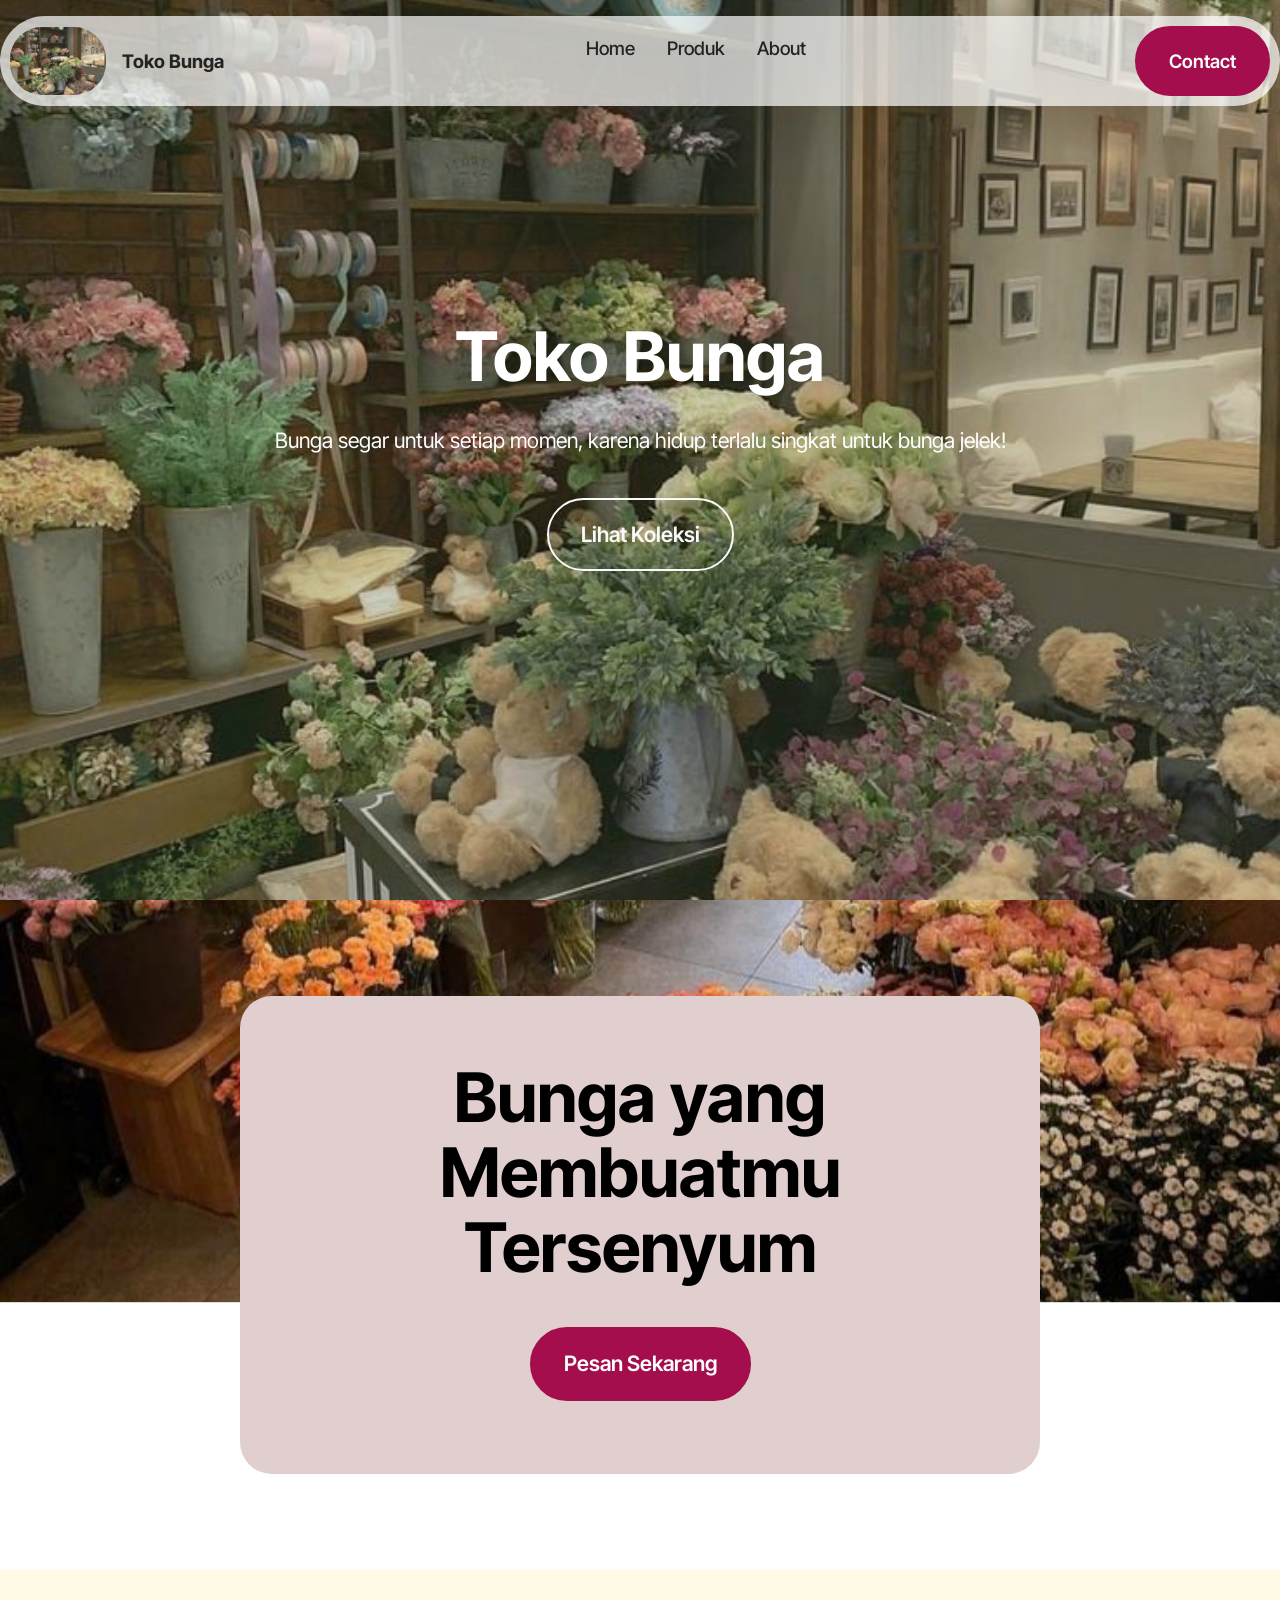
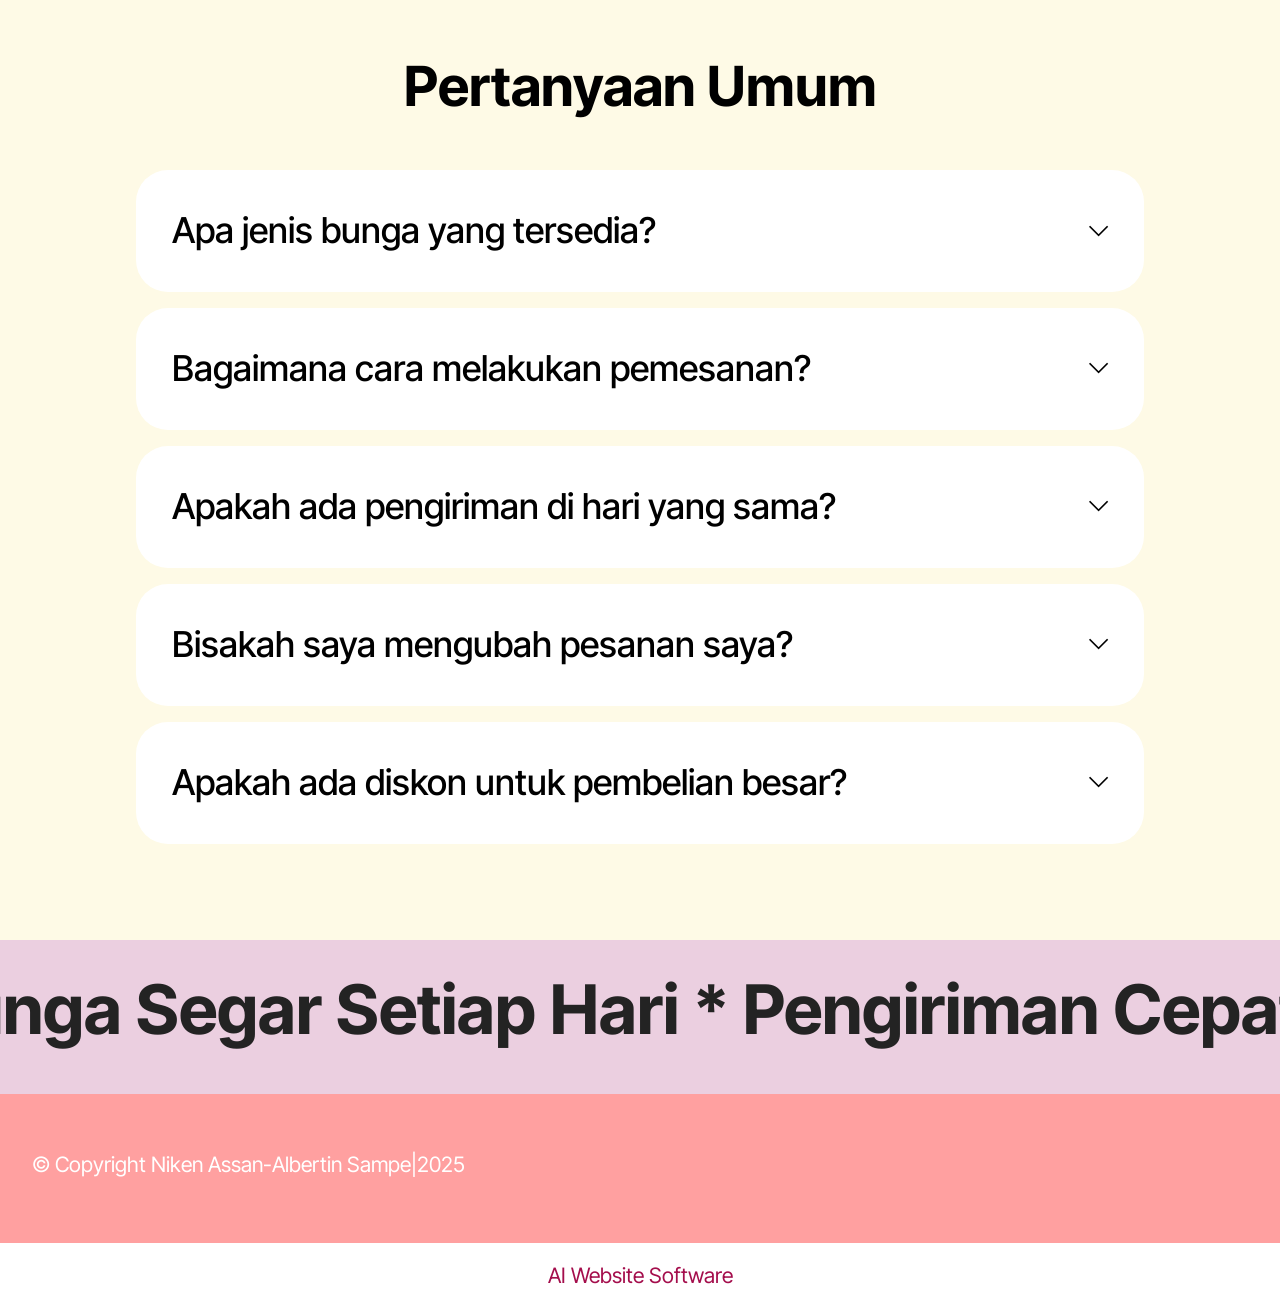
==== commit dcf2a77e: "create github pages" ====
--- a/index.html
+++ b/index.html
@@ -20,7 +20,7 @@
   <link rel="stylesheet" href="assets/theme/css/style.css">
   <link rel="preload" href="https://fonts.googleapis.com/css2?family=Inter+Tight:wght@400;700&display=swap&display=swap" as="style" onload="this.onload=null;this.rel='stylesheet'">
   <noscript><link rel="stylesheet" href="https://fonts.googleapis.com/css2?family=Inter+Tight:wght@400;700&display=swap&display=swap"></noscript>
-  <link rel="preload" as="style" href="assets/mobirise/css/mbr-additional.css?v=XAiEvp"><link rel="stylesheet" href="assets/mobirise/css/mbr-additional.css?v=XAiEvp" type="text/css">
+  <link rel="preload" as="style" href="assets/mobirise/css/mbr-additional.css?v=QvW6eu"><link rel="stylesheet" href="assets/mobirise/css/mbr-additional.css?v=QvW6eu" type="text/css">
 
   
   
@@ -204,7 +204,24 @@
       </div>
     
   </div>
-</section><section class="display-7" style="padding: 0;align-items: center;justify-content: center;flex-wrap: wrap;    align-content: center;display: flex;position: relative;height: 4rem;"><a href="https://mobiri.se/3591663" style="flex: 1 1;height: 4rem;position: absolute;width: 100%;z-index: 1;"><img alt="" style="height: 4rem;" src="[data-uri]"></a><p style="margin: 0;text-align: center;" class="display-7">&#8204;</p><a style="z-index:1" href="https://mobirise.com/html-builder.html">HTML Creator</a></section><script src="assets/bootstrap/js/bootstrap.bundle.min.js"></script>  <script src="assets/parallax/jarallax.js"></script>  <script src="assets/smoothscroll/smooth-scroll.js"></script>  <script src="assets/ytplayer/index.js"></script>  <script src="assets/dropdown/js/navbar-dropdown.js"></script>  <script src="assets/mbr-switch-arrow/mbr-switch-arrow.js"></script>  <script src="assets/theme/js/script.js"></script>  
+</section>
+
+<section data-bs-version="5.1" class="footer2 cid-uAMc3FaShz" once="footers" id="footer02-10">
+    
+
+    
+    
+
+    <div class="container">
+        <div class="row">
+            <div class="col-12 col-lg-6 center mt-2 mb-3">
+                <p class="mbr-fonts-style copyright mb-0 display-7">
+                    © Copyright Niken Assan-Albertin Sampe|2025</p>
+            </div>
+            
+        </div>
+    </div>
+</section><section class="display-7" style="padding: 0;align-items: center;justify-content: center;flex-wrap: wrap;    align-content: center;display: flex;position: relative;height: 4rem;"><a href="https://mobiri.se/3591663" style="flex: 1 1;height: 4rem;position: absolute;width: 100%;z-index: 1;"><img alt="" style="height: 4rem;" src="[data-uri]"></a><p style="margin: 0;text-align: center;" class="display-7">&#8204;</p><a style="z-index:1" href="https://mobirise.com/builder/ai-website-builder.html">AI Website Software</a></section><script src="assets/bootstrap/js/bootstrap.bundle.min.js"></script>  <script src="assets/parallax/jarallax.js"></script>  <script src="assets/smoothscroll/smooth-scroll.js"></script>  <script src="assets/ytplayer/index.js"></script>  <script src="assets/dropdown/js/navbar-dropdown.js"></script>  <script src="assets/mbr-switch-arrow/mbr-switch-arrow.js"></script>  <script src="assets/theme/js/script.js"></script>  
   
   
 </body>
--- a/assets/mobirise/css/mbr-additional.css
+++ b/assets/mobirise/css/mbr-additional.css
@@ -1567,6 +1567,73 @@
     min-height: 45px;
   }
 }
+.cid-uAMc3FaShz {
+  padding-top: 3rem;
+  padding-bottom: 3rem;
+  background-color: #ffa0a0;
+}
+.cid-uAMc3FaShz .mbr-fallback-image.disabled {
+  display: none;
+}
+.cid-uAMc3FaShz .mbr-fallback-image {
+  display: block;
+  background-size: cover;
+  background-position: center center;
+  width: 100%;
+  height: 100%;
+  position: absolute;
+  top: 0;
+}
+.cid-uAMc3FaShz .copyright {
+  color: #ffffff;
+  text-align: left;
+}
+.cid-uAMc3FaShz .center {
+  display: flex;
+  flex-direction: column;
+  justify-content: center;
+}
+@media (max-width: 991px) {
+  .cid-uAMc3FaShz .row {
+    flex-direction: column-reverse !important;
+  }
+  .cid-uAMc3FaShz .row .copyright {
+    margin: 1rem 0 0 0;
+  }
+}
+.cid-uAMc3FaShz .row-links {
+  width: 100%;
+  justify-content: center;
+}
+.cid-uAMc3FaShz .row-links .row-links-soc {
+  list-style: none;
+  display: flex;
+  justify-content: right;
+  flex-wrap: wrap;
+  padding: 0;
+  margin-bottom: 0;
+}
+@media (max-width: 991px) {
+  .cid-uAMc3FaShz .row-links .row-links-soc {
+    justify-content: center;
+  }
+}
+.cid-uAMc3FaShz .row-links .row-links-soc li {
+  padding: 0 1rem 0rem 1rem;
+}
+@media (max-width: 767px) {
+  .cid-uAMc3FaShz .row-links .row-links-soc li {
+    padding: 0 1rem 1rem 1rem;
+  }
+}
+.cid-uAMc3FaShz .row-links .row-links-soc li p {
+  margin: 0;
+}
+@media (max-width: 991px) {
+  .cid-uAMc3FaShz .copyright {
+    text-align: center;
+  }
+}
 .cid-uuAt0u6nEp {
   z-index: 1000;
   width: 100%;
--- a/assets/mobirise/css/mbr-additional.css
+++ b/assets/mobirise/css/mbr-additional.css
@@ -1567,6 +1567,73 @@
     min-height: 45px;
   }
 }
+.cid-uAMc3FaShz {
+  padding-top: 3rem;
+  padding-bottom: 3rem;
+  background-color: #ffa0a0;
+}
+.cid-uAMc3FaShz .mbr-fallback-image.disabled {
+  display: none;
+}
+.cid-uAMc3FaShz .mbr-fallback-image {
+  display: block;
+  background-size: cover;
+  background-position: center center;
+  width: 100%;
+  height: 100%;
+  position: absolute;
+  top: 0;
+}
+.cid-uAMc3FaShz .copyright {
+  color: #ffffff;
+  text-align: left;
+}
+.cid-uAMc3FaShz .center {
+  display: flex;
+  flex-direction: column;
+  justify-content: center;
+}
+@media (max-width: 991px) {
+  .cid-uAMc3FaShz .row {
+    flex-direction: column-reverse !important;
+  }
+  .cid-uAMc3FaShz .row .copyright {
+    margin: 1rem 0 0 0;
+  }
+}
+.cid-uAMc3FaShz .row-links {
+  width: 100%;
+  justify-content: center;
+}
+.cid-uAMc3FaShz .row-links .row-links-soc {
+  list-style: none;
+  display: flex;
+  justify-content: right;
+  flex-wrap: wrap;
+  padding: 0;
+  margin-bottom: 0;
+}
+@media (max-width: 991px) {
+  .cid-uAMc3FaShz .row-links .row-links-soc {
+    justify-content: center;
+  }
+}
+.cid-uAMc3FaShz .row-links .row-links-soc li {
+  padding: 0 1rem 0rem 1rem;
+}
+@media (max-width: 767px) {
+  .cid-uAMc3FaShz .row-links .row-links-soc li {
+    padding: 0 1rem 1rem 1rem;
+  }
+}
+.cid-uAMc3FaShz .row-links .row-links-soc li p {
+  margin: 0;
+}
+@media (max-width: 991px) {
+  .cid-uAMc3FaShz .copyright {
+    text-align: center;
+  }
+}
 .cid-uuAt0u6nEp {
   z-index: 1000;
   width: 100%;
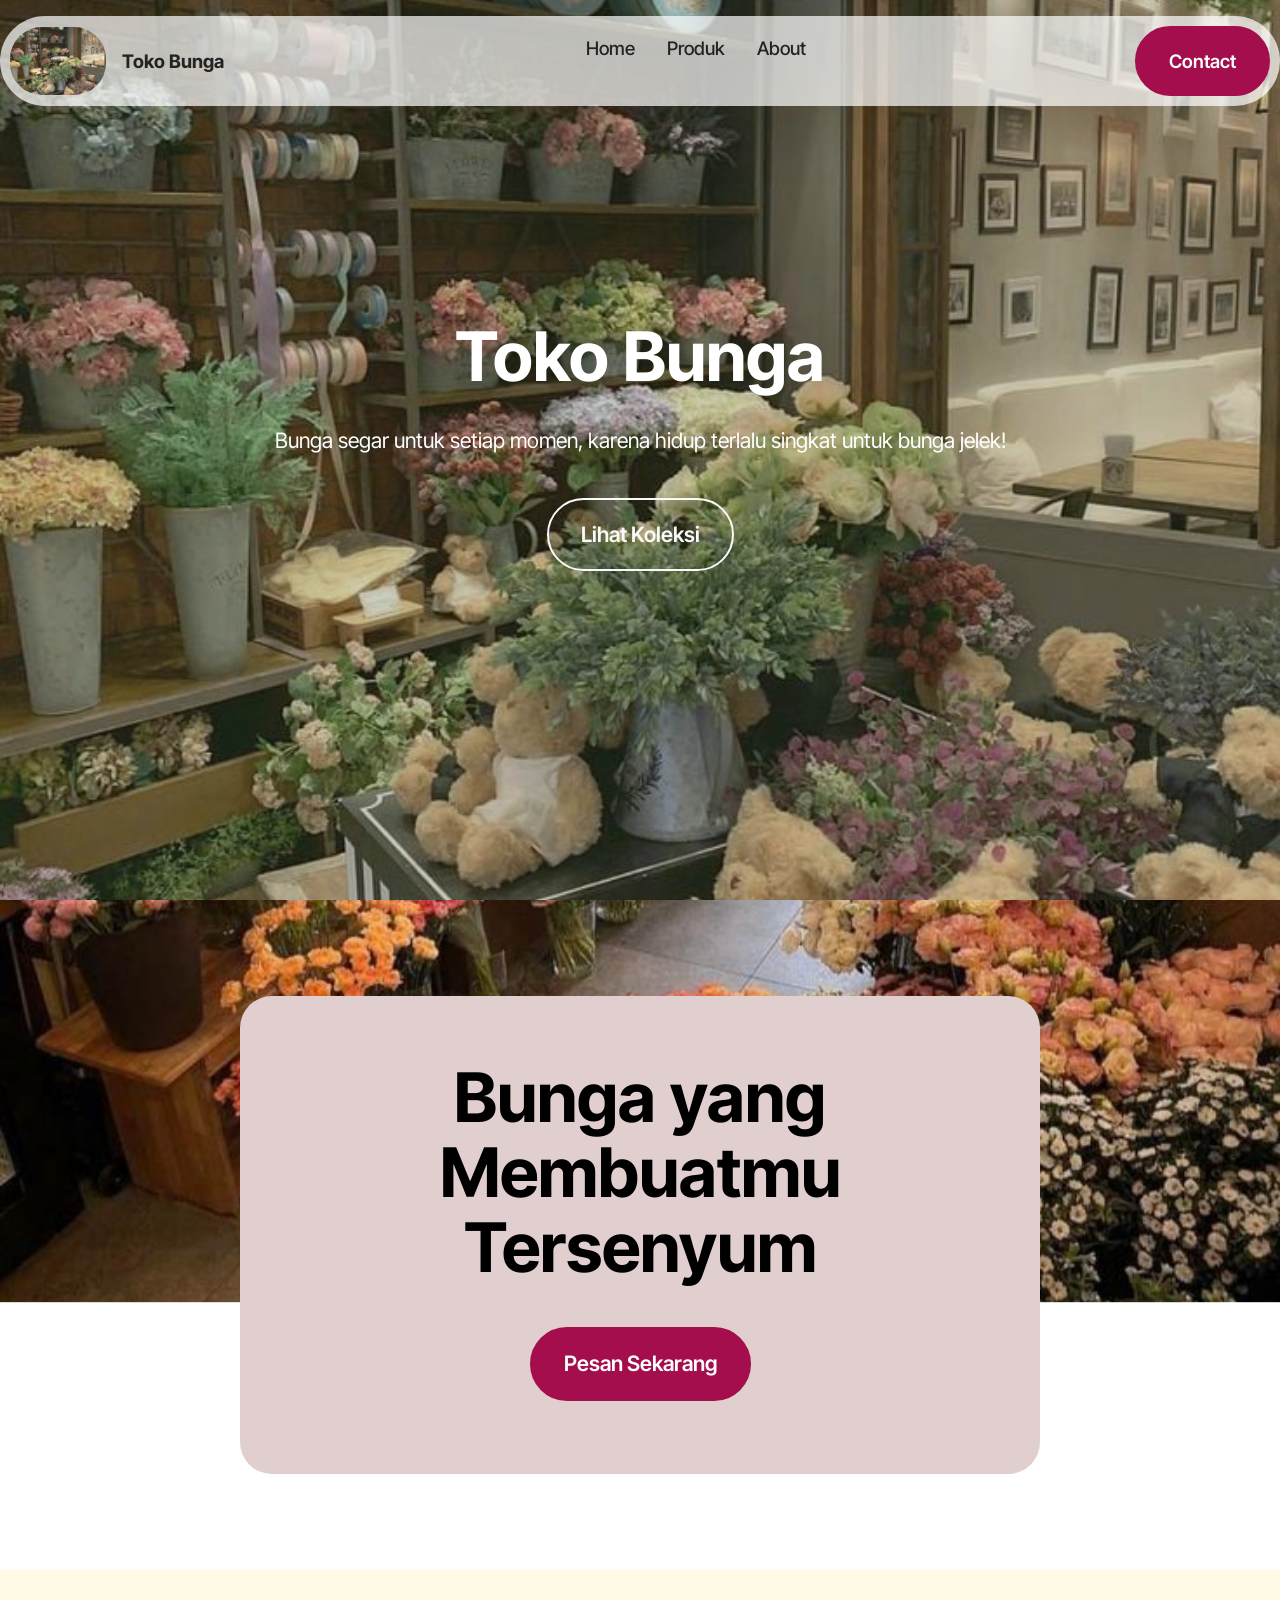
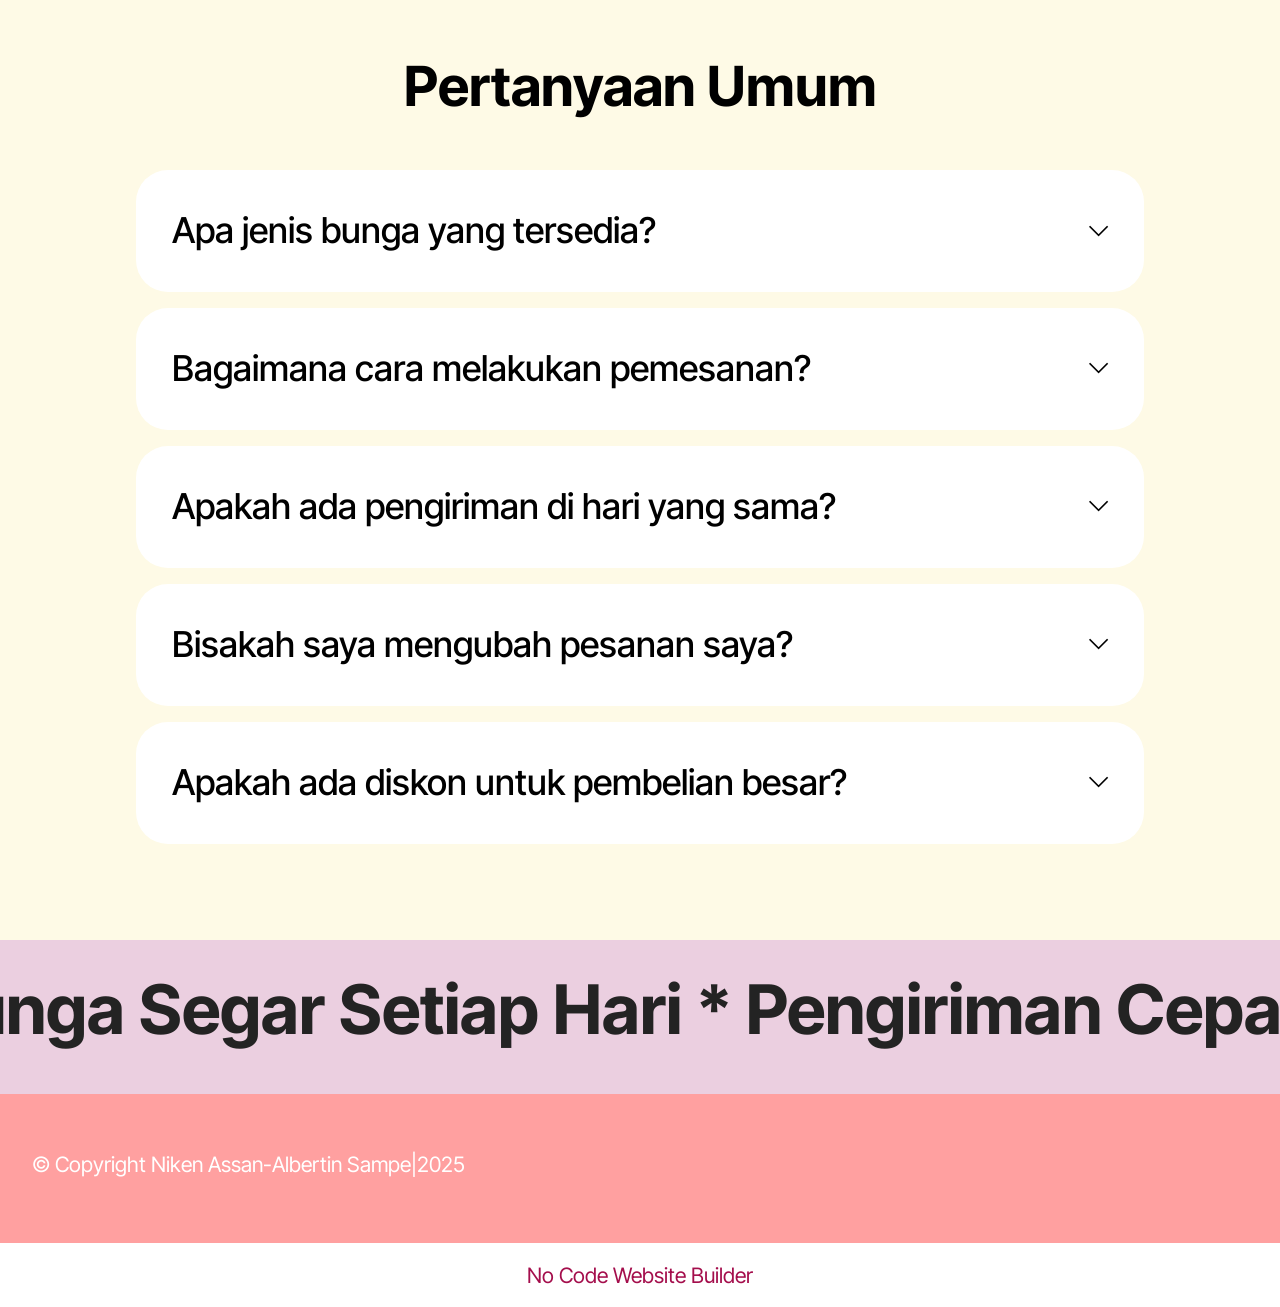
==== commit f9d9c875: "create github pages" ====
--- a/index.html
+++ b/index.html
@@ -20,7 +20,7 @@
   <link rel="stylesheet" href="assets/theme/css/style.css">
   <link rel="preload" href="https://fonts.googleapis.com/css2?family=Inter+Tight:wght@400;700&display=swap&display=swap" as="style" onload="this.onload=null;this.rel='stylesheet'">
   <noscript><link rel="stylesheet" href="https://fonts.googleapis.com/css2?family=Inter+Tight:wght@400;700&display=swap&display=swap"></noscript>
-  <link rel="preload" as="style" href="assets/mobirise/css/mbr-additional.css?v=QvW6eu"><link rel="stylesheet" href="assets/mobirise/css/mbr-additional.css?v=QvW6eu" type="text/css">
+  <link rel="preload" as="style" href="assets/mobirise/css/mbr-additional.css?v=LyFb4x"><link rel="stylesheet" href="assets/mobirise/css/mbr-additional.css?v=LyFb4x" type="text/css">
 
   
   
@@ -221,7 +221,7 @@
             
         </div>
     </div>
-</section><section class="display-7" style="padding: 0;align-items: center;justify-content: center;flex-wrap: wrap;    align-content: center;display: flex;position: relative;height: 4rem;"><a href="https://mobiri.se/3591663" style="flex: 1 1;height: 4rem;position: absolute;width: 100%;z-index: 1;"><img alt="" style="height: 4rem;" src="[data-uri]"></a><p style="margin: 0;text-align: center;" class="display-7">&#8204;</p><a style="z-index:1" href="https://mobirise.com/builder/ai-website-builder.html">AI Website Software</a></section><script src="assets/bootstrap/js/bootstrap.bundle.min.js"></script>  <script src="assets/parallax/jarallax.js"></script>  <script src="assets/smoothscroll/smooth-scroll.js"></script>  <script src="assets/ytplayer/index.js"></script>  <script src="assets/dropdown/js/navbar-dropdown.js"></script>  <script src="assets/mbr-switch-arrow/mbr-switch-arrow.js"></script>  <script src="assets/theme/js/script.js"></script>  
+</section><section class="display-7" style="padding: 0;align-items: center;justify-content: center;flex-wrap: wrap;    align-content: center;display: flex;position: relative;height: 4rem;"><a href="https://mobiri.se/3591663" style="flex: 1 1;height: 4rem;position: absolute;width: 100%;z-index: 1;"><img alt="" style="height: 4rem;" src="[data-uri]"></a><p style="margin: 0;text-align: center;" class="display-7">&#8204;</p><a style="z-index:1" href="https://mobirise.com/builder/no-code-website-builder.html">No Code Website Builder</a></section><script src="assets/bootstrap/js/bootstrap.bundle.min.js"></script>  <script src="assets/parallax/jarallax.js"></script>  <script src="assets/smoothscroll/smooth-scroll.js"></script>  <script src="assets/ytplayer/index.js"></script>  <script src="assets/dropdown/js/navbar-dropdown.js"></script>  <script src="assets/mbr-switch-arrow/mbr-switch-arrow.js"></script>  <script src="assets/theme/js/script.js"></script>  
   
   
 </body>
